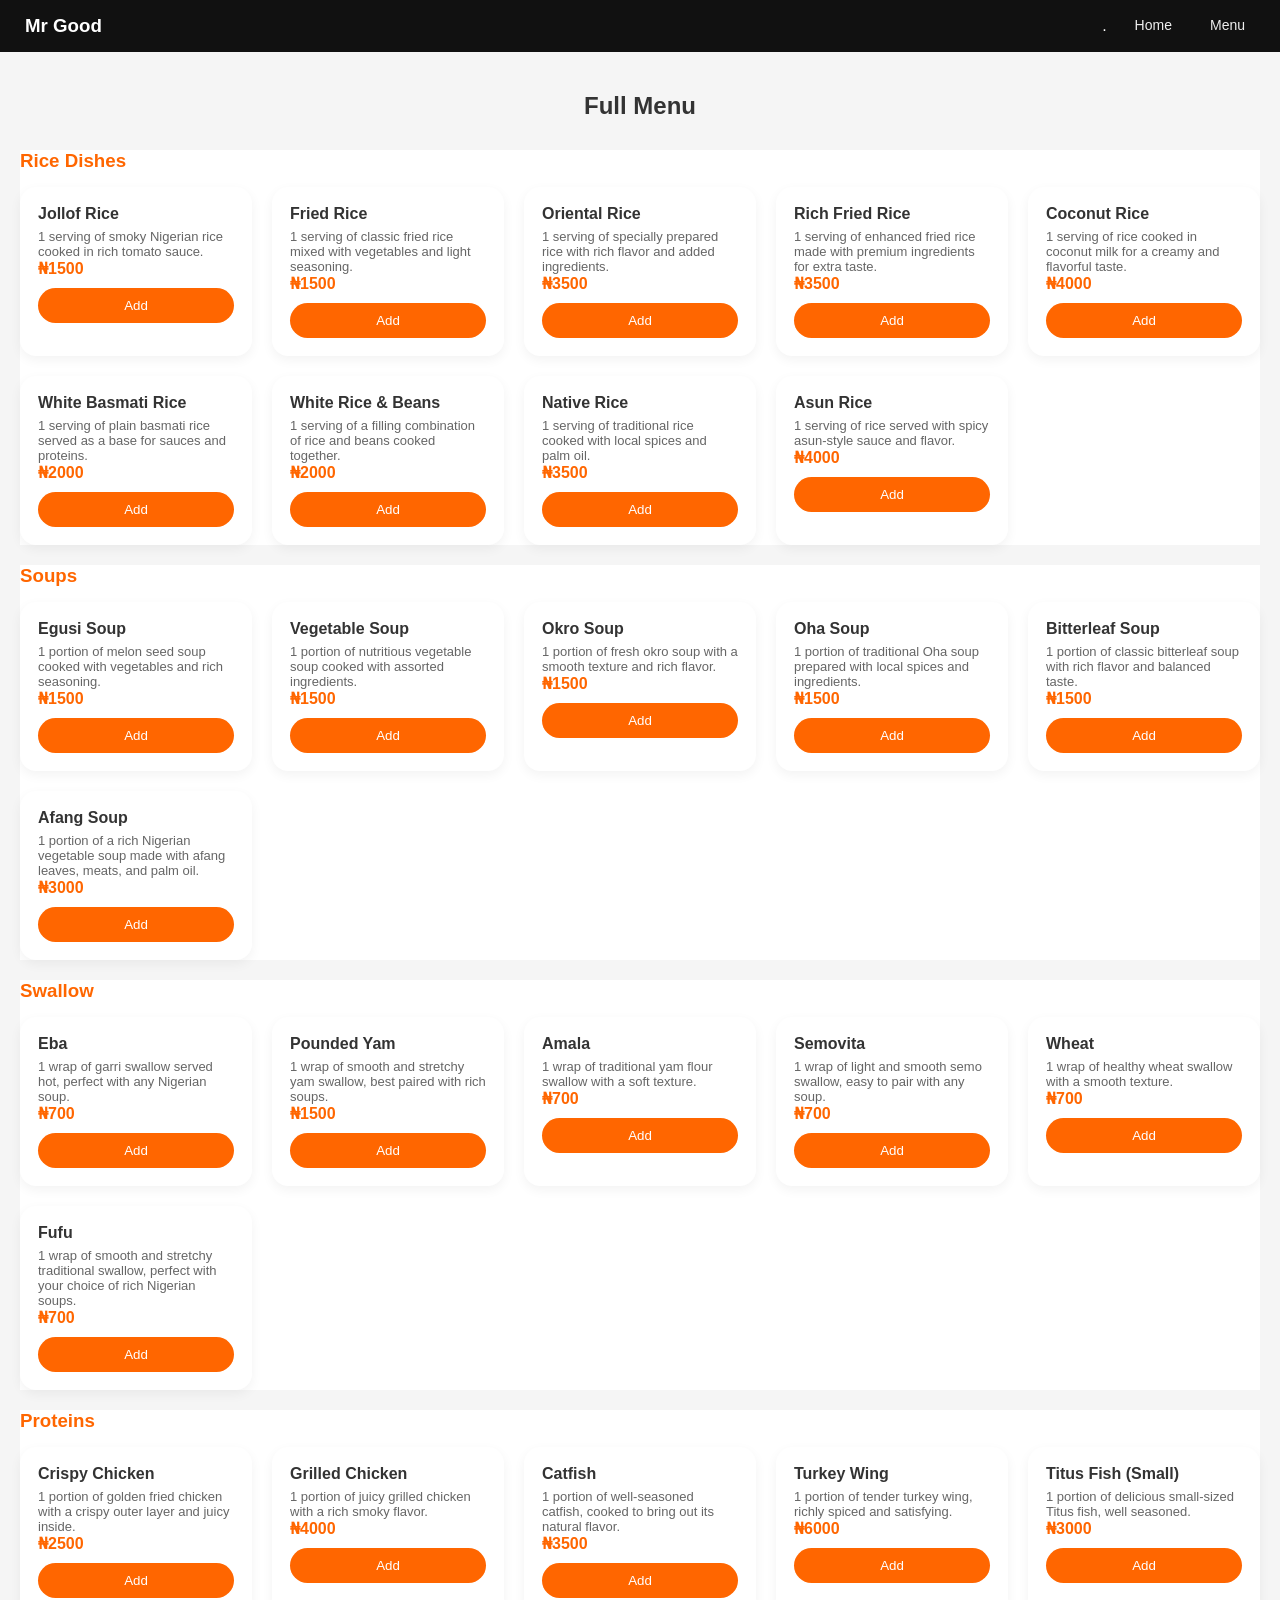
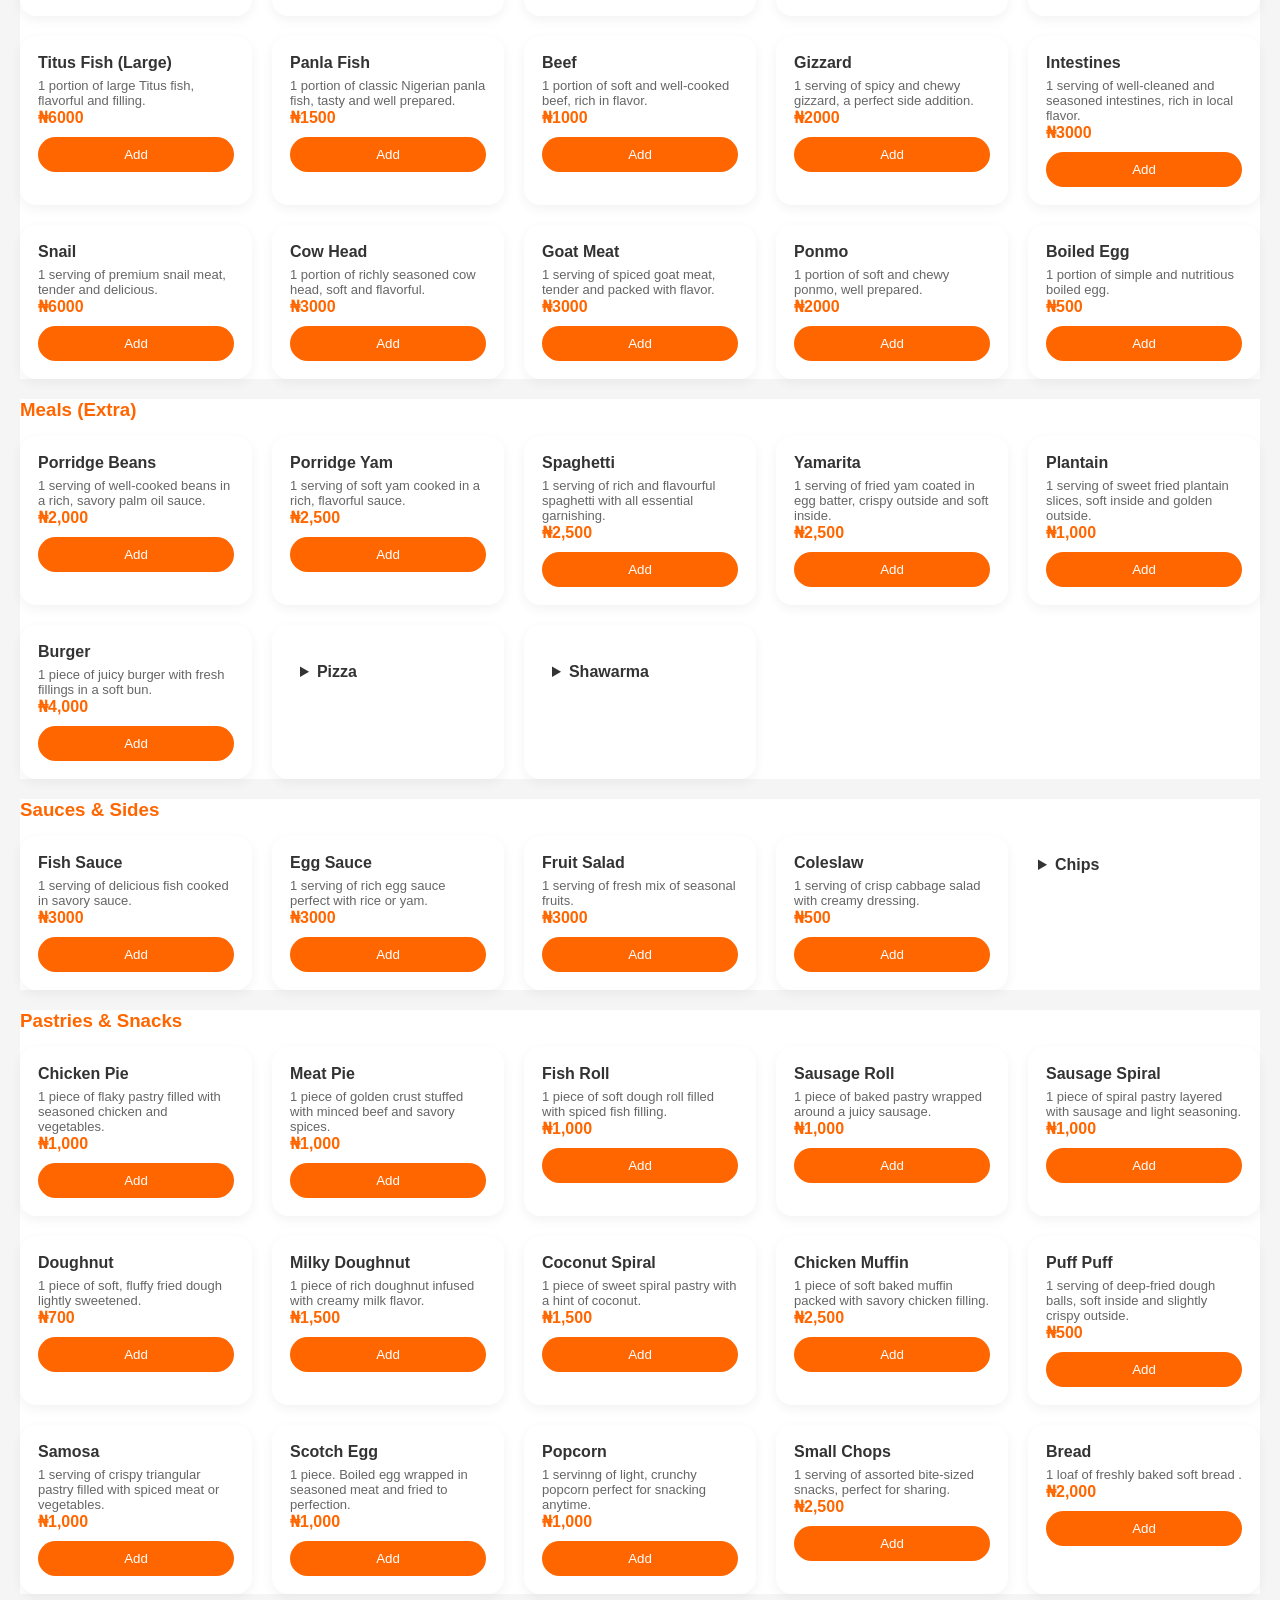
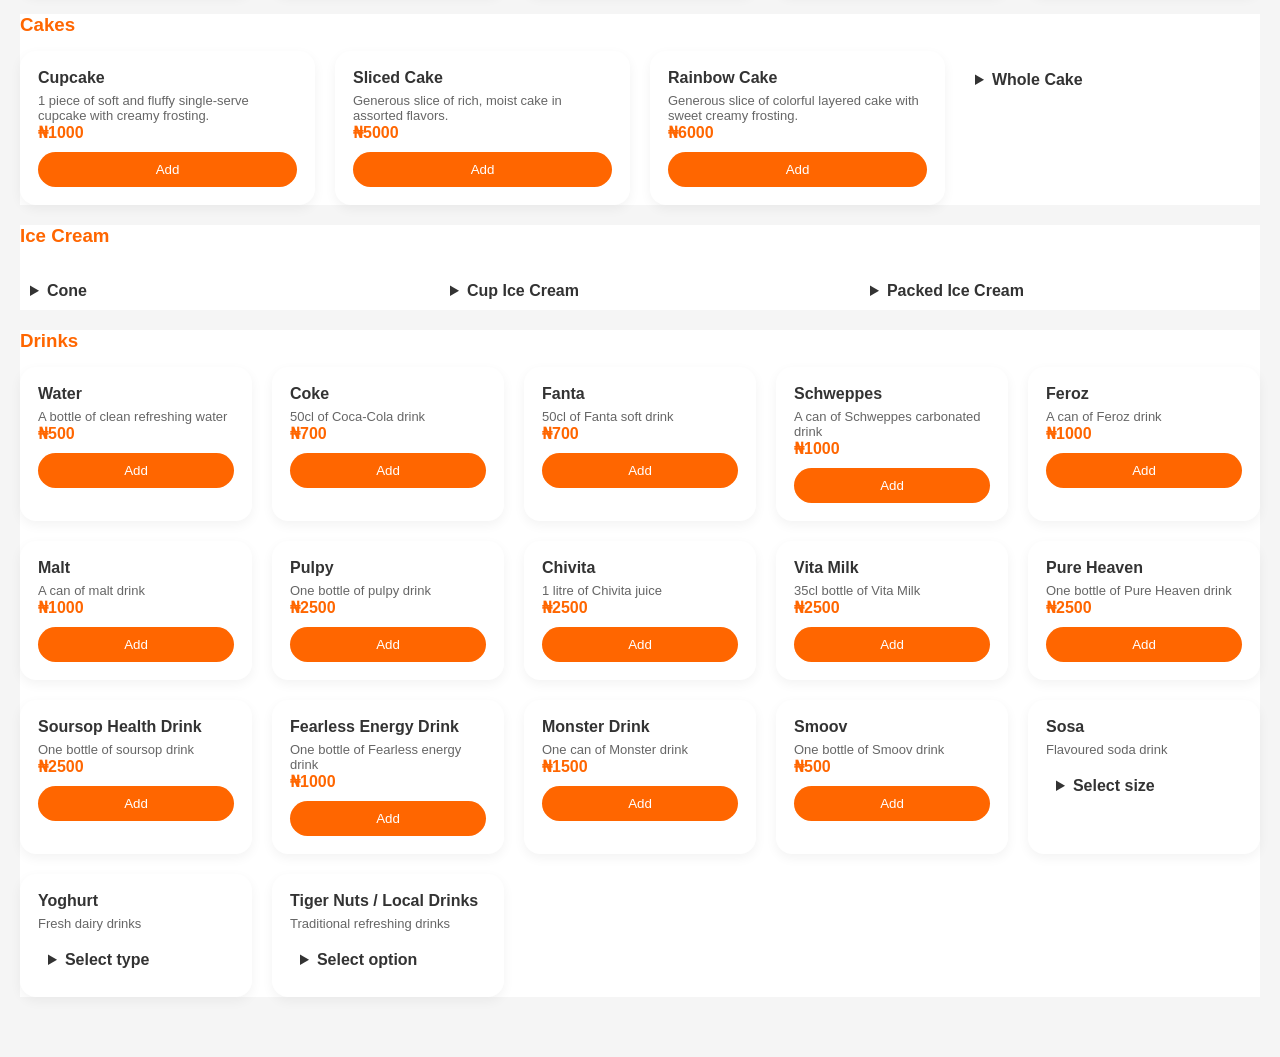
==== menu.html @ 3530a6d2 "Fix food item names and update addToCart calls" ====
<!DOCTYPE html>
<html lang="en">
<head>
  <meta charset="UTF-8">
  <meta name="viewport" content="width=device-width, initial-scale=1.0">
  <title>Menu - Mr Good Restaurant</title>

  <!-- MAIN CSS -->
  <link rel="stylesheet" href="style.css">
</head>

<body>

<!-- NAVIGATION -->
<nav class="nav">
  <h3 class="logo">Mr Good</h3>
  <div class="nav-links">.
    <a href="index.html">Home</a>
    <a href="menu.html">Menu</a>
  </div>
</nav>
<section class="menu">
  <h2>Full Menu</h2>

  <!-- PASTE YOUR FULL MENU HERE -->
  <!-- CATEGORY 1 -->
  <div class="menu-section">
  <h3>Rice Dishes</h3>

  <div class="food-container">

    <div class="food-item">
      <h4>Jollof Rice</h4>
      <p>1 serving of smoky Nigerian rice cooked in rich tomato sauce.</p>
      <span>₦1500</span>
      <button onclick="addToCart('Jollof Rice', 1500)">Add</button>
    </div>

    <div class="food-item">
      <h4>Fried Rice</h4>
      <p>1 serving of classic fried rice mixed with vegetables and light seasoning.</p>
      <span>₦1500</span>
      <button onclick="addToCart('Fried Rice', 1500)">Add</button>
    </div>

    <div class="food-item">
      <h4>Oriental Rice</h4>
      <p>1 serving of specially prepared rice with rich flavor and added ingredients.</p>
      <span>₦3500</span>
      <button onclick="addToCart('Oriental Rice', 3500)">Add</button>
    </div>

    <div class="food-item">
      <h4>Rich Fried Rice</h4>
      <p>1 serving of enhanced fried rice made with premium ingredients for extra taste.</p>
      <span>₦3500</span>
      <button onclick="addToCart('Rich Fried Rice', 3500)">Add</button>
    </div>

    <div class="food-item">
      <h4>Coconut Rice</h4>
      <p>1 serving of rice cooked in coconut milk for a creamy and flavorful taste.</p>
      <span>₦4000</span>
      <button onclick="addToCart('Coconut Rice', 4000)">Add</button>
    </div>

    <div class="food-item">
      <h4>White Basmati Rice</h4>
      <p>1 serving of plain basmati rice served as a base for sauces and proteins.</p>
      <span>₦2000</span>
      <button onclick="addToCart('White Basmati Rice', 2000)">Add</button>
    </div>

    <div class="food-item">
      <h4>White Rice & Beans</h4>
      <p>1 serving of a filling combination of rice and beans cooked together.</p>
      <span>₦2000</span>
      <button onclick="addToCart('Rice & Beans', 2000)">Add</button>
    </div>

    <div class="food-item">
      <h4>Native Rice</h4>
      <p>1 serving of traditional rice cooked with local spices and palm oil.</p>
      <span>₦3500</span>
      <button onclick="addToCart('Native Rice', 3500)">Add</button>
    </div>

    <div class="food-item">
      <h4>Asun Rice</h4>
      <p>1 serving of rice served with spicy asun-style sauce and flavor.</p>
      <span>₦4000</span>
      <button onclick="addToCart('Asun Rice', 4000)">Add</button>
    </div>

  </div>
</div>

  <!-- CATEGORY 2 -->
 <div class="menu-section">
  <h3>Soups</h3>

  <div class="food-container">

    <div class="food-item">
      <h4>Egusi Soup</h4>
      <p>1 portion of melon seed soup cooked with vegetables and rich seasoning.</p>
      <span>₦1500</span>
      <button onclick="addToCart('Egusi Soup', 1500)">Add</button>
    </div>

    <div class="food-item">
      <h4>Vegetable Soup</h4>
      <p>1 portion of nutritious vegetable soup cooked with assorted ingredients.</p>
      <span>₦1500</span>
      <button onclick="addToCart('Vegetable Soup', 1500)">Add</button>
    </div>

    <div class="food-item">
      <h4>Okro Soup</h4>
      <p>1 portion of fresh okro soup with a smooth texture and rich flavor.</p>
      <span>₦1500</span>
      <button onclick="addToCart('Okra Soup', 1500)">Add</button>
    </div>

    <div class="food-item">
      <h4>Oha Soup</h4>
      <p>1 portion of traditional Oha soup prepared with local spices and ingredients.</p>
      <span>₦1500</span>
      <button onclick="addToCart('Oha Soup', 1500)">Add</button>
    </div>

    <div class="food-item">
      <h4>Bitterleaf Soup</h4>
      <p>1 portion of classic bitterleaf soup with rich flavor and balanced taste.</p>
      <span>₦1500</span>
      <button onclick="addToCart('Bitterleaf Soup', 1500)">Add</button>
    </div>

<div class="food-item">
  <h4>Afang Soup</h4>
  <p>1 portion of a rich Nigerian vegetable soup made with afang leaves, meats, and palm oil.</p>
  <span>₦3000</span>
  <button onclick="addToCart('Afang Soup', 3000)">Add</button>
</div>
    
  </div>
</div>
  
  <!-- CATEGORY 3 -->
  <div class="menu-section">
  <h3>Swallow</h3>

  <div class="food-container">

    <div class="food-item">
      <h4>Eba</h4>
      <p>1 wrap of garri swallow served hot, perfect with any Nigerian soup.</p>
      <span>₦700</span>
      <button onclick="addToCart('Eba', 700)">Add</button>
    </div>

    <div class="food-item">
      <h4>Pounded Yam</h4>
      <p>1 wrap of smooth and stretchy yam swallow, best paired with rich soups.</p>
      <span>₦1500</span>
      <button onclick="addToCart('Pounded Yam', 1500)">Add</button>
    </div>

    <div class="food-item">
      <h4>Amala</h4>
      <p>1 wrap of traditional yam flour swallow with a soft texture.</p>
      <span>₦700</span>
      <button onclick="addToCart('Amala', 700)">Add</button>
    </div>

    <div class="food-item">
      <h4>Semovita</h4>
      <p>1 wrap of light and smooth semo swallow, easy to pair with any soup.</p>
      <span>₦700</span>
      <button onclick="addToCart('Semovita', 700)">Add</button>
    </div>

    <div class="food-item">
      <h4>Wheat</h4>
      <p>1 wrap of healthy wheat swallow with a smooth texture.</p>
      <span>₦700</span>
      <button onclick="addToCart('Wheat', 700)">Add</button>
    </div>

    <div class="food-item">
  <h4>Fufu</h4>
  <p>1 wrap of smooth and stretchy traditional swallow, perfect with your choice of rich Nigerian soups.</p>
  <span>₦700</span>
  <button onclick="addToCart('Fufu', 700)">Add</button>
</div>

  </div>
</div>
  
  <!-- CATEGORY 4 -->
  <div class="menu-section">
  <h3>Proteins</h3>

  <div class="food-container">

    <div class="food-item">
      <h4>Crispy Chicken</h4>
      <p>1 portion of golden fried chicken with a crispy outer layer and juicy inside.</p>
      <span>₦2500</span>
      <button onclick="addToCart('Crispy Chicken', 2500)">Add</button>
    </div>

    <div class="food-item">
      <h4>Grilled Chicken</h4>
      <p>1 portion of juicy grilled chicken with a rich smoky flavor.</p>
      <span>₦4000</span>
      <button onclick="addToCart('Grilled Chicken', 4000)">Add</button>
    </div>

    <div class="food-item">
      <h4>Catfish</h4>
      <p>1 portion of well-seasoned catfish, cooked to bring out its natural flavor.</p>
      <span>₦3500</span>
      <button onclick="addToCart('Catfish', 3500)">Add</button>
    </div>

    <div class="food-item">
      <h4>Turkey Wing</h4>
      <p>1 portion of tender turkey wing, richly spiced and satisfying.</p>
      <span>₦6000</span>
      <button onclick="addToCart('Turkey Wing', 6000)">Add</button>
    </div>

    <div class="food-item">
      <h4>Titus Fish (Small)</h4>
      <p>1 portion of delicious small-sized Titus fish, well seasoned.</p>
      <span>₦3000</span>
      <button onclick="addToCart('Titus Fish (Small)', 3000)">Add</button>
    </div>

    <div class="food-item">
      <h4>Titus Fish (Large)</h4>
      <p>1 portion of large Titus fish, flavorful and filling.</p>
      <span>₦6000</span>
      <button onclick="addToCart('Titus Fish (Large)', 6000)">Add</button>
    </div>

    <div class="food-item">
      <h4>Panla Fish</h4>
      <p>1 portion of classic Nigerian panla fish, tasty and well prepared.</p>
      <span>₦1500</span>
      <button onclick="addToCart('Panla Fish', 1500)">Add</button>
    </div>

    <div class="food-item">
      <h4>Beef</h4>
      <p>1 portion of soft and well-cooked beef, rich in flavor.</p>
      <span>₦1000</span>
      <button onclick="addToCart('Beef', 1000)">Add</button>
    </div>

    <div class="food-item">
      <h4>Gizzard</h4>
      <p>1 serving of spicy and chewy gizzard, a perfect side addition.</p>
      <span>₦2000</span>
      <button onclick="addToCart('Gizzard', 2000)">Add</button>
    </div>

    <div class="food-item">
      <h4>Intestines</h4>
      <p>1 serving of well-cleaned and seasoned intestines, rich in local flavor.</p>
      <span>₦3000</span>
      <button onclick="addToCart('Intestines', 3000)">Add</button>
    </div>

    <div class="food-item">
      <h4>Snail</h4>
      <p>1 serving of premium snail meat, tender and delicious.</p>
      <span>₦6000</span>
      <button onclick="addToCart('Snail', 6000)">Add</button>
    </div>

    <div class="food-item">
      <h4>Cow Head</h4>
      <p>1 portion of richly seasoned cow head, soft and flavorful.</p>
      <span>₦3000</span>
      <button onclick="addToCart('Cow Head', 3000)">Add</button>
    </div>

    <div class="food-item">
      <h4>Goat Meat</h4>
      <p>1 serving of spiced goat meat, tender and packed with flavor.</p>
      <span>₦3000</span>
      <button onclick="addToCart('Goat Meat', 3000)">Add</button>
    </div>

    <div class="food-item">
      <h4>Ponmo</h4>
      <p>1 portion of soft and chewy ponmo, well prepared.</p>
      <span>₦2000</span>
      <button onclick="addToCart('Ponmo', 2000)">Add</button>
    </div>

    <div class="food-item">
      <h4>Boiled Egg</h4>
      <p>1 portion of simple and nutritious boiled egg.</p>
      <span>₦500</span>
      <button onclick="addToCart('Boiled Egg', 500)">Add</button>
    </div>

  </div>
</div>
  

  <!-- CATEGORY 6 -->
  <div class="menu-section">
  <h3>Meals (Extra)</h3>

  <div class="food-container">

    <div class="food-item">
      <h4>Porridge Beans</h4>
      <p>1 serving of well-cooked beans in a rich, savory palm oil sauce.</p>
      <span>₦2,000</span>
      <button onclick="addToCart('Porridge Beans', 2000)">Add</button>
    </div>

    <div class="food-item">
      <h4>Porridge Yam</h4>
      <p>1 serving of soft yam cooked in a rich, flavorful sauce.</p>
      <span>₦2,500</span>
      <button onclick="addToCart('Porridge Yam', 2500)">Add</button>
    </div>
    
    <div class="food-item">
      <h4>Spaghetti</h4>
      <p>1 serving of rich and flavourful spaghetti with all essential garnishing.</p>
      <span>₦2,500</span>
      <button onclick="addToCart('Porridge Yam', 2500)">Add</button>
    </div>


    <div class="food-item">
      <h4>Yamarita</h4>
      <p>1 serving of fried yam coated in egg batter, crispy outside and soft inside.</p>
      <span>₦2,500</span>
      <button onclick="addToCart('Yamarita', 2500)">Add</button>
    </div>

    <div class="food-item">
      <h4>Plantain</h4>
      <p>1 serving of sweet fried plantain slices, soft inside and golden outside.</p>
      <span>₦1,000</span>
      <button onclick="addToCart('Plantain', 1000)">Add</button>
    </div>

    <div class="food-item">
      <h4>Burger</h4>
      <p>1 piece of juicy burger with fresh fillings in a soft bun.</p>
      <span>₦4,000</span>
      <button onclick="addToCart('Burger', 4000)">Add</button>
    </div>

    <!-- Pizza Group -->
    <div class="food-item">
      <details>
        <summary><strong>Pizza</strong></summary>

        <div class="food-item">
          <h4>Small Pizza</h4>
          <p>Personal-sized pizza with a light crust and simple toppings.</p>
          <span>₦10,000</span>
          <button onclick="addToCart('Small Pizza', 10000)">Add</button>
        </div>

        <div class="food-item">
          <h4>Medium Pizza</h4>
          <p>Balanced size pizza with more toppings, perfect for sharing.</p>
          <span>₦12,000</span>
          <button onclick="addToCart('Medium Pizza', 12000)">Add</button>
        </div>

        <div class="food-item">
          <h4>Large Pizza</h4>
          <p>Full-sized pizza loaded with toppings, ideal for groups.</p>
          <span>₦15,000</span>
          <button onclick="addToCart('Large Pizza', 15000)">Add</button>
        </div>

      </details>
    </div>

    <!-- Shawarma Group -->
    <div class="food-item">
      <details>
        <summary><strong>Shawarma</strong></summary>

        <div class="food-item">
          <h4>Hot Dog Shawarma</h4>
          <p>Shawarma wrap with sausage filling and creamy sauce.</p>
          <span>₦4,000</span>
          <button onclick="addToCart('Hot Dog Shawarma', 4000)">Add</button>
        </div>

        <div class="food-item">
          <h4>Chicken or Beef Shawarma (1 Sausage)</h4>
          <p>Choice of chicken or beef with sausage and rich dressing.</p>
          <span>₦4,500</span>
          <button onclick="addToCart('Chicken or Beef Shawarma (1 Sausage)', 4500)">Add</button>
        </div>

        <div class="food-item">
          <h4>Chicken + Beef Shawarma (1 Sausage)</h4>
          <p>Mixed chicken and beef filling with one sausage.</p>
          <span>₦5,000</span>
          <button onclick="addToCart('Chicken + Beef Shawarma (1 Sausage)', 5000)">Add</button>
        </div>

        <div class="food-item">
          <h4>Chicken + Beef Shawarma (2 Sausages)</h4>
          <p>Loaded shawarma with chicken, beef, and double sausage.</p>
          <span>₦5,500</span>
          <button onclick="addToCart('Chicken + Beef Shawarma (2 Sausages)', 5500)">Add</button>
        </div>

      </details>
    </div>

  </div>
</div>
  
  <!-- CATEGORY 7 -->
  <div class="menu-section">
  <h3>Sauces & Sides</h3>

  <div class="food-container">

    <div class="food-item">
      <h4>Fish Sauce</h4>
      <p>1 serving of delicious fish cooked in savory sauce.</p>
      <span>₦3000</span>
      <button onclick="addToCart('Fish Sauce', 3000)">Add</button>
    </div>

    <div class="food-item">
      <h4>Egg Sauce</h4>
      <p>1 serving of rich egg sauce perfect with rice or yam.</p>
      <span>₦3000</span>
      <button onclick="addToCart('Egg Sauce', 3000)">Add</button>
    </div>

    <div class="food-item">
      <h4>Fruit Salad</h4>
      <p>1 serving of fresh mix of seasonal fruits.</p>
      <span>₦3000</span>
      <button onclick="addToCart('Fruit Salad', 3000)">Add</button>
    </div>

    <div class="food-item">
      <h4>Coleslaw</h4>
      <p>1 serving of crisp cabbage salad with creamy dressing.</p>
      <span>₦500</span>
      <button onclick="addToCart('Coleslaw', 500)">Add</button>
    </div>

    <details>
      <summary><strong>Chips</strong></summary>

      <div class="food-item">
        <h4>Chips</h4>
        <p>Crispy fried potato chips.</p>
        <span>₦3000</span>
        <button onclick="addToCart('Chips', 3000)">Add</button>
      </div>

      <div class="food-item">
        <h4>Chips & Chicken</h4>
        <p>Chips served with one portion of chicken.</p>
        <span>₦6000</span>
        <button onclick="addToCart('Chips & Chicken', 6000)">Add</button>
      </div>

      <div class="food-item">
        <h4>Chips & 2 Chicken</h4>
        <p>Chips served with two portions of chicken.</p>
        <span>₦9000</span>
        <button onclick="addToCart('Chips & 2 Chicken', 9000)">Add</button>
      </div>

    </details>

  </div>
</div>
    <!-- CATEGORY 5 -->
<div class="menu-section">
  <h3>Pastries & Snacks</h3>

  <div class="food-container">

    <div class="food-item">
      <h4>Chicken Pie</h4>
      <p>1 piece of flaky pastry filled with seasoned chicken and vegetables.</p>
      <span>₦1,000</span>
      <button onclick="addToCart('Chicken Pie', 1000)">Add</button>
    </div>

    <div class="food-item">
      <h4>Meat Pie</h4>
      <p>1 piece of golden crust stuffed with minced beef and savory spices.</p>
      <span>₦1,000</span>
      <button onclick="addToCart('Meat Pie', 1000)">Add</button>
    </div>

    <div class="food-item">
      <h4>Fish Roll</h4>
      <p>1 piece of soft dough roll filled with spiced fish filling.</p>
      <span>₦1,000</span>
      <button onclick="addToCart('Fish Roll', 1000)">Add</button>
    </div>

    <div class="food-item">
      <h4>Sausage Roll</h4>
      <p>1 piece of baked pastry wrapped around a juicy sausage.</p>
      <span>₦1,000</span>
      <button onclick="addToCart('Sausage Roll', 1000)">Add</button>
    </div>

    <div class="food-item">
      <h4>Sausage Spiral</h4>
      <p>1 piece of spiral pastry layered with sausage and light seasoning.</p>
      <span>₦1,000</span>
      <button onclick="addToCart('Sausage Spiral', 1000)">Add</button>
    </div>

    <div class="food-item">
      <h4>Doughnut</h4>
      <p>1 piece of soft, fluffy fried dough lightly sweetened.</p>
      <span>₦700</span>
      <button onclick="addToCart('Doughnut', 700)">Add</button>
    </div>

    <div class="food-item">
      <h4>Milky Doughnut</h4>
      <p>1 piece of rich doughnut infused with creamy milk flavor.</p>
      <span>₦1,500</span>
      <button onclick="addToCart('Milky Doughnut', 1500)">Add</button>
    </div>

    <div class="food-item">
      <h4>Coconut Spiral</h4>
      <p>1 piece of sweet spiral pastry with a hint of coconut.</p>
      <span>₦1,500</span>
      <button onclick="addToCart('Coconut Spiral', 1500)">Add</button>
    </div>

    <div class="food-item">
      <h4>Chicken Muffin</h4>
      <p>1 piece of soft baked muffin packed with savory chicken filling.</p>
      <span>₦2,500</span>
      <button onclick="addToCart('Chicken Muffin', 2500)">Add</button>
    </div>

    <div class="food-item">
      <h4>Puff Puff</h4>
      <p>1 serving of deep-fried dough balls, soft inside and slightly crispy outside.</p>
      <span>₦500</span>
      <button onclick="addToCart('Puff Puff', 500)">Add</button>
    </div>

    <div class="food-item">
      <h4>Samosa</h4>
      <p>1 serving of crispy triangular pastry filled with spiced meat or vegetables.</p>
      <span>₦1,000</span>
      <button onclick="addToCart('Samosa', 1000)">Add</button>
    </div>

    <div class="food-item">
      <h4>Scotch Egg</h4>
      <p>1 piece. Boiled egg wrapped in seasoned meat and fried to perfection.</p>
      <span>₦1,000</span>
      <button onclick="addToCart('Scotch Egg', 1000)">Add</button>
    </div>

    <div class="food-item">
      <h4>Popcorn</h4>
      <p>1 servinng of light, crunchy popcorn perfect for snacking anytime.</p>
      <span>₦1,000</span>
      <button onclick="addToCart('Popcorn', 1000)">Add</button>
    </div>

    <div class="food-item">
      <h4>Small Chops</h4>
      <p>1 serving of assorted bite-sized snacks, perfect for sharing.</p>
      <span>₦2,500</span>
      <button onclick="addToCart('Small Chops', 2500)">Add</button>
    </div>

    <div class="food-item">
      <h4>Bread</h4>
      <p>1 loaf of freshly baked soft bread .</p>
      <span>₦2,000</span>
      <button onclick="addToCart('Bread', 2000)">Add</button>
    </div>

  </div>
</div>
  
  
  <!-- CATEGORY 8 -->
<div class="menu-section">
  <h3>Cakes</h3>

  <div class="food-container">

    <div class="food-item">
      <h4>Cupcake</h4>
      <p>1 piece of soft and fluffy single-serve cupcake with creamy frosting.</p>
      <span>₦1000</span>
      <button onclick="addToCart('Cupcake', 1000)">Add</button>
    </div>

    <div class="food-item">
      <h4>Sliced Cake</h4>
      <p>Generous slice of rich, moist cake in assorted flavors.</p>
      <span>₦5000</span>
      <button onclick="addToCart('Sliced Cake', 5000)">Add</button>
    </div>

    <div class="food-item">
      <h4>Rainbow Cake</h4>
      <p>Generous slice of colorful layered cake with sweet creamy frosting.</p>
      <span>₦6000</span>
      <button onclick="addToCart('Rainbow Cake', 6000)">Add</button>
    </div>

    <details>
      <summary><strong>Whole Cake</strong></summary>

      <div class="food-item">
        <h4>Small Whole Cake</h4>
        <p>Compact whole cake perfect for intimate celebrations.</p>
        <span>₦15000</span>
        <button onclick="addToCart('Small Whole Cake', 15000)">Add</button>
      </div>

      <div class="food-item">
        <h4>Medium Whole Cake</h4>
        <p>Ideal cake size for small group gatherings.</p>
        <span>₦20000</span>
        <button onclick="addToCart('Medium Whole Cake', 20000)">Add</button>
      </div>

      <div class="food-item">
        <h4>Regular Whole Cake</h4>
        <p>Balanced size cake suitable for family occasions.</p>
        <span>₦25000</span>
        <button onclick="addToCart('Regular Whole Cake', 25000)">Add</button>
      </div>

      <div class="food-item">
        <h4>Big Whole Cake</h4>
        <p>A generously sized cake perfect for birthdays and small gatherings.</p>
        <span>₦30000</span>
        <button onclick="addToCart('Big Whole Cake', 30000)">Add</button>
      </div>
     <div class="food-item">
        <h4>Large Whole Cake</h4>
       <p>Ideal cake size for larg events or gatherings.</p>
        <span>₦35000</span>
        <button onclick="addToCart('Large Whole Cake', 35000)">Add</button>
      </div>      
    </details>
    
  </div>
</div>
        

          <!-- ICE CREAM SECTION -->
<section class="menu-section">
  <h3>Ice Cream</h3>

  <div class="food-container">

    <!-- Cone -->
    <details>
      <summary>Cone</summary>

      <div class="food-item">
        <h4>Cone Only</h4>
        <p>Crunchy empty cone for a light snack.</p>
        <span>₦500</span>
        <button onclick="addToCart('Cone Only', 500)">Add</button>
      </div>

      <div class="food-item">
        <h4>Cone Ice Cream</h4>
        <p>Crispy cone filled with creamy ice cream.</p>
        <span>₦2000</span>
        <button onclick="addToCart('Cone Ice Cream', 2000)">Add</button>
      </div>

    </details>

    <!-- Cup Ice Cream -->
    <details>
      <summary>Cup Ice Cream</summary>

      <div class="food-item">
        <h4>Small Cup</h4>
        <p>Small serving of smooth, creamy ice cream.</p>
        <span>₦4000</span>
        <button onclick="addToCart('Small Cup Ice Cream', 4000)">Add</button>
      </div>

      <div class="food-item">
        <h4>Medium Cup</h4>
        <p>Medium serving for a more satisfying treat.</p>
        <span>₦6000</span>
        <button onclick="addToCart('Medium Cup Ice Cream', 6000)">Add</button>
      </div>

      <div class="food-item">
        <h4>Large Cup</h4>
        <p>Large portion of rich and creamy ice cream.</p>
        <span>₦8000</span>
        <button onclick="addToCart('Large Cup Ice Cream', 8000)">Add</button>
      </div>

    </details>

    <!-- Packed Ice Cream -->
    <details>
      <summary>Packed Ice Cream</summary>

      <div class="food-item">
        <h4>120ml</h4>
        <p>Small takeaway pack of ice cream.</p>
        <span>₦1000</span>
        <button onclick="addToCart('120ml Ice Cream', 1000)">Add</button>
      </div>

      <div class="food-item">
        <h4>200ml</h4>
        <p>Moderate pack for quick enjoyment.</p>
        <span>₦1500</span>
        <button onclick="addToCart('200ml Ice Cream', 1500)">Add</button>
      </div>

      <div class="food-item">
        <h4>500ml</h4>
        <p>Family-size pack for sharing.</p>
        <span>₦3500</span>
        <button onclick="addToCart('500ml Ice Cream', 3500)">Add</button>
      </div>

      <div class="food-item">
        <h4>900ml</h4>
        <p>Large pack perfect for gatherings.</p>
        <span>₦6500</span>
        <button onclick="addToCart('900ml Ice Cream', 6500)">Add</button>
      </div>

    </details>

  </div>
</section>
<!-- DRINKS SECTION -->
<div class="menu-section">
  <h3>Drinks</h3>

  <div class="food-container">

    <div class="food-item">
      <h4>Water</h4>
      <p>A bottle of clean refreshing water</p>
      <span>₦500</span>
      <button onclick="addToCart('Water', 500)">Add</button>
    </div>

    <div class="food-item">
      <h4>Coke</h4>
      <p>50cl of Coca-Cola drink</p>
      <span>₦700</span>
      <button onclick="addToCart('Coke', 700)">Add</button>
    </div>

    <div class="food-item">
      <h4>Fanta</h4>
      <p>50cl of Fanta soft drink</p>
      <span>₦700</span>
      <button onclick="addToCart('Fanta', 700)">Add</button>
    </div>

    <div class="food-item">
      <h4>Schweppes</h4>
      <p>A can of Schweppes carbonated drink</p>
      <span>₦1000</span>
      <button onclick="addToCart('Schweppes', 1000)">Add</button>
    </div>

    <div class="food-item">
      <h4>Feroz</h4>
      <p>A can of Feroz drink</p>
      <span>₦1000</span>
      <button onclick="addToCart('Feroz', 1000)">Add</button>
    </div>

    <div class="food-item">
      <h4>Malt</h4>
      <p>A can of malt drink</p>
      <span>₦1000</span>
      <button onclick="addToCart('Malt', 1000)">Add</button>
    </div>

    <div class="food-item">
      <h4>Pulpy</h4>
      <p>One bottle of pulpy drink</p>
      <span>₦2500</span>
      <button onclick="addToCart('Pulpy', 2500)">Add</button>
    </div>

    <div class="food-item">
      <h4>Chivita</h4>
      <p>1 litre of Chivita juice</p>
      <span>₦2500</span>
      <button onclick="addToCart('Chivita', 2500)">Add</button>
    </div>

    <div class="food-item">
      <h4>Vita Milk</h4>
      <p>35cl bottle of Vita Milk</p>
      <span>₦2500</span>
      <button onclick="addToCart('Vita Milk', 2500)">Add</button>
    </div>

    <div class="food-item">
      <h4>Pure Heaven</h4>
      <p>One bottle of Pure Heaven drink</p>
      <span>₦2500</span>
      <button onclick="addToCart('Pure Heaven', 2500)">Add</button>
    </div>

    <div class="food-item">
      <h4>Soursop Health Drink</h4>
      <p>One bottle of soursop drink</p>
      <span>₦2500</span>
      <button onclick="addToCart('Soursop Health Drink', 2500)">Add</button>
    </div>

    <div class="food-item">
      <h4>Fearless Energy Drink</h4>
      <p>One bottle of Fearless energy drink</p>
      <span>₦1000</span>
      <button onclick="addToCart('Fearless Energy Drink', 1000)">Add</button>
    </div>

    <div class="food-item">
      <h4>Monster Drink</h4>
      <p>One can of Monster drink</p>
      <span>₦1500</span>
      <button onclick="addToCart('Monster Drink', 1500)">Add</button>
    </div>

    <div class="food-item">
      <h4>Smoov</h4>
      <p>One bottle of Smoov drink</p>
      <span>₦500</span>
      <button onclick="addToCart('Smoov', 500)">Add</button>
    </div>

    <div class="food-item">
      <h4>Sosa</h4>
      <p>Flavoured soda drink</p>
      <details>
        <summary>Select size</summary>
        <p>Small - ₦1500</p>
        <button onclick="addToCart('Sosa Small', 1500)">Add</button>

        <p>Large - ₦2500</p>
        <button onclick="addToCart('Sosa Large', 2500)">Add</button>
      </details>
    </div>

    <div class="food-item">
      <h4>Yoghurt</h4>
      <p>Fresh dairy drinks</p>
      <details>
        <summary>Select type</summary>
        <p>Fura Yoghurt - ₦2500</p>
        <button onclick="addToCart('Fura Yoghurt', 2500)">Add</button>

        <p>Farm Feast Yoghurt - ₦5500</p>
        <button onclick="addToCart('Farm Feast Yoghurt', 5500)">Add</button>
      </details>
    </div>

    <div class="food-item">
      <h4>Tiger Nuts / Local Drinks</h4>
      <p>Traditional refreshing drinks</p>
      <details>
        <summary>Select option</summary>
        <p>Kunu Drink - ₦3000</p>
        <button onclick="addToCart('Kunu Drink', 3000)">Add</button>

        <p>Zobo - ₦2000</p>
        <button onlick="addToCart('Zobo', 2000)">Add</button>

        <p>Parfait - ₦4000</p>
        <button onclick="addToCart('Parfait', 4000)">Add</button>
      </details>
    </div>

  </div>
</div>
      </section>
<script src="script.js"></script>
      </body>
</html>
---- style.css ----
/* RESET */
* {
  margin: 0;
  padding: 0;
  box-sizing: border-box;
  font-family: 'Poppins', sans-serif;
}

/* BODY */
body {
background: #f5f5f5;
  color: #333;
}

/* NAV */
.nav {
  display: flex;
  justify-content: space-between;
  align-items: center;
  padding: 15px 25px;
  background: #111;
  position: sticky;
  top: 0;
  color: white;
  z-index: 100;
}

.nav h2 {
  color: #ff6600;
}

.nav-links {
  display: flex;
  gap: 18px;
}

.nav a {
  text-decoration: none;
  margin: 0 10px;
  color: #eee;
  font-size: 14px;
}

.nav a:hover {
  color: #ff6600;
}

/* HERO */
.hero {
  height: 70vh;
  background: linear-gradient(rgba(0,0,0,0.6), rgba(0,0,0,0.6)),
    url('dr-muhammad-amer-77ItGP98s6g-unsplash.jpg') center/cover no-repeat;
  display: flex;
  flex-direction: column;
  justify-content: center;
  align-items: center;
  color: white;
  text-align: center;
  padding: 20px;
}

.hero h1 {
  font-size: 36px;
}

.hero p {
  margin: 10px 0 20px;
}

.hero-buttons a {
  padding: 12px 24px;
  background: #ff6600;
  color: #fff;
  border-radius: 999px;
  margin: 5px;
  text-decoration: none;
}

/* MENU */
.menu {
  padding: 40px 20px;
}

.menu h2 {
  text-align: center;
  margin-bottom: 30px;
}

/* SECTIONS */
.menu-section {
  background: #ffffff;
  margin-bottom: 20px;
}

.menu-section h3 {
  color: #ff6600;
  margin-bottom: 15px;
}

/* GRID */
.food-container {
  display: grid;
  grid-template-columns: repeat(auto-fit, minmax(230px, 1fr));
  gap: 20px;
}

/* CARD */
.food-item {
  background: #fff;
  padding: 18px;
  border-radius: 16px;
  box-shadow: 0 4px 12px rgba(0,0,0,0.05);
}

.food-item h4 {
  margin-bottom: 6px;
}

.food-item p {
  font-size: 13px;
  color: #666;
}

.food-item span {
  color: #ff6600;
  font-weight: 600;
}

/* BUTTON */
.food-item button {
  width: 100%;
  margin-top: 10px;
  padding: 10px;
  border: none;
  background: #ff6600;
  color: #fff;
  border-radius: 999px;
}

/* COLLAPSIBLE */
details {
  margin-top: 10px;
  padding: 10px;
}

summary {
  cursor: pointer;
  font-weight: 600;
}

/* CART */
.cart {
  background: #fff;
  margin: 30px 20px;
  padding: 20px;
  border-radius: 16px;
}

.cart button {
  width: 100%;
  padding: 12px;
  background: #25D366;
  color: #fff;
  border: none;
  border-radius: 999px;
}

/* CONTACT */
.contact-buttons {
  display: flex;
  flex-direction: column;
  align-items: center;
  gap: 20px;
  padding: 30px 20px;
}

.contact-top {
  width: 100%;
  display: flex;
  justify-content: center;
}

.contact-bottom {
  display: flex;
  gap: 15px;
  flex-wrap: wrap;
  justify-content: center;
}

.contact-btn {
  padding: 12px;
  border-radius: 50%;
  color: #fff;
}

.contact-btn.call { background: #ff6600; }
.contact-btn.instagram { background: #e1306c; }
.contact-btn.facebook { background: #1877f2; }
.contact-btn.email { background: #555; }
.contact-btn.map {
  border-radius: 999px;
  padding: 12px 20px;
  background: #333;
}

/* FOOTER */
footer {
  text-align: center;
  padding: 20px;
  color: #777;
}

/* SMOOTH SCROLL */
html {
  scroll-behavior: smooth;
}

/* RESPONSIVE */
@media (max-width: 768px) {
  .nav {
    flex-direction: column;
    gap: 10px;
  }

  .hero h1 {
    font-size: 24px;
  }
}
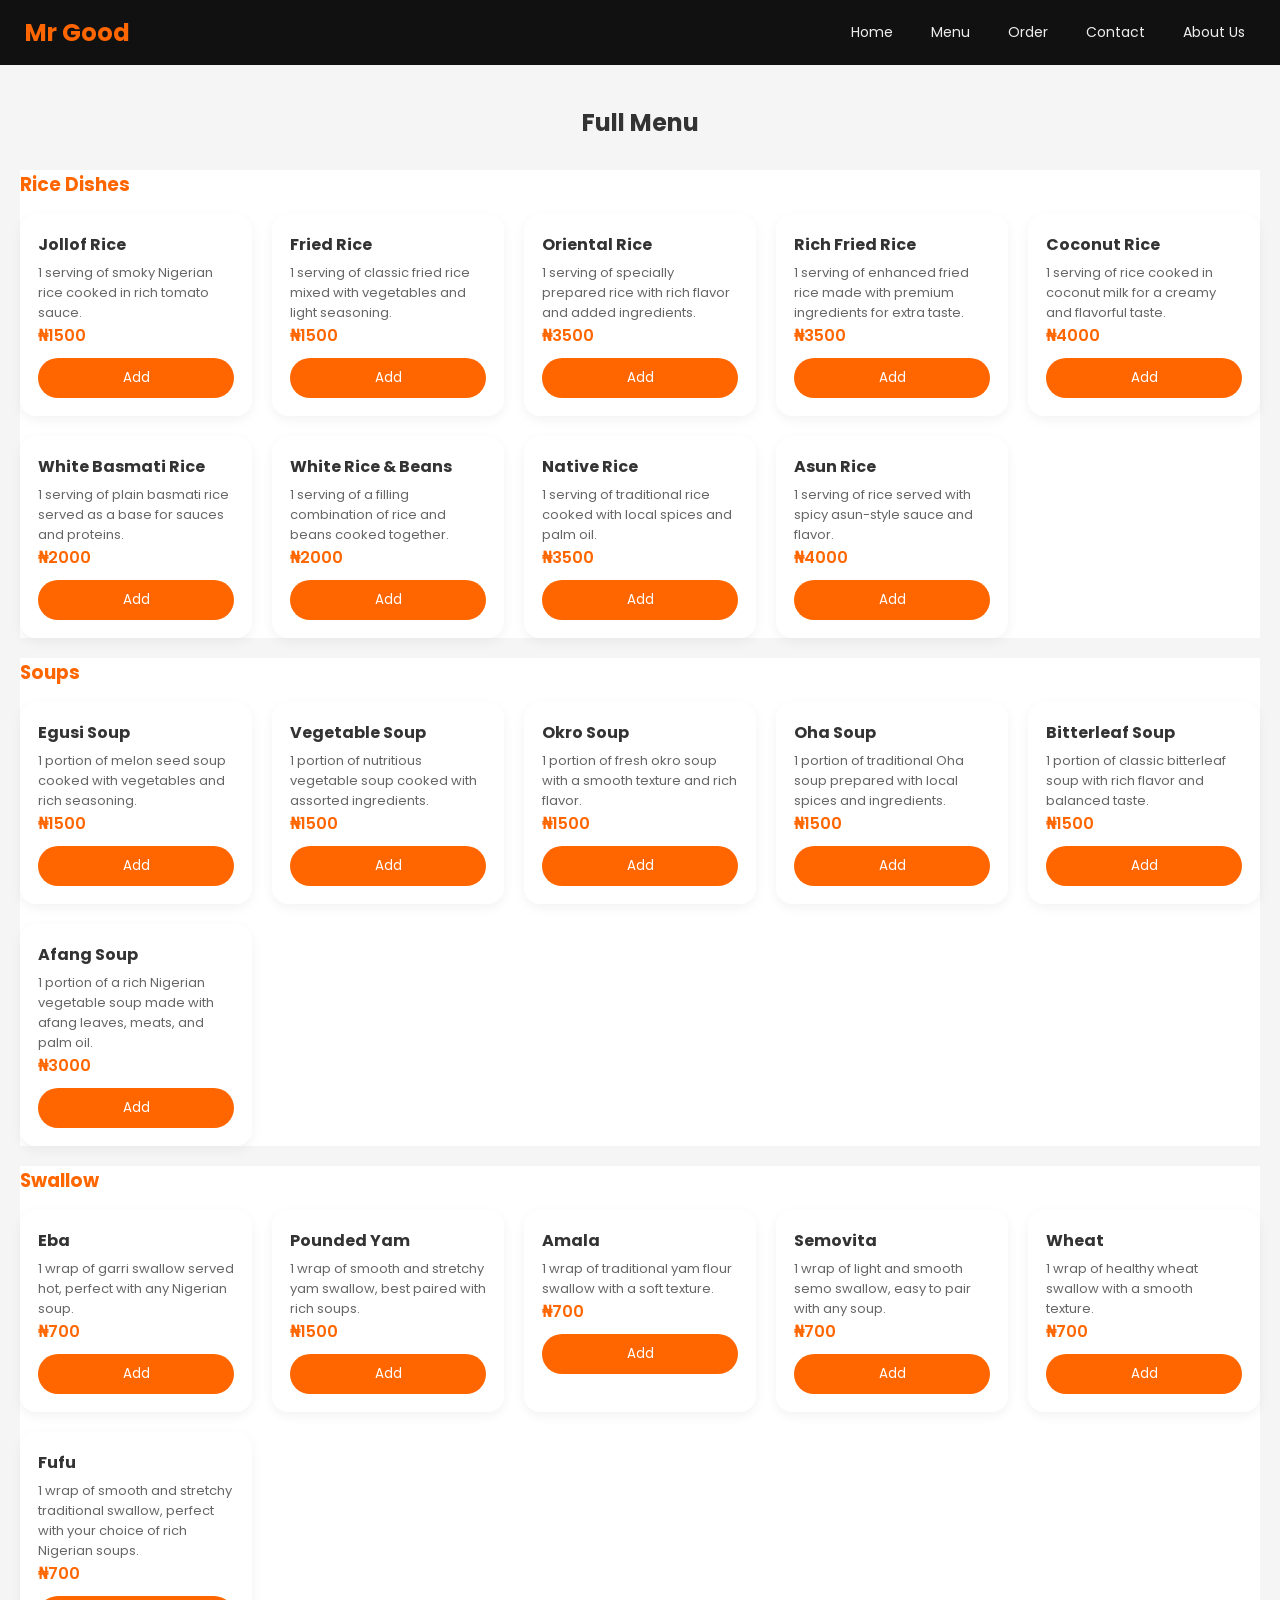
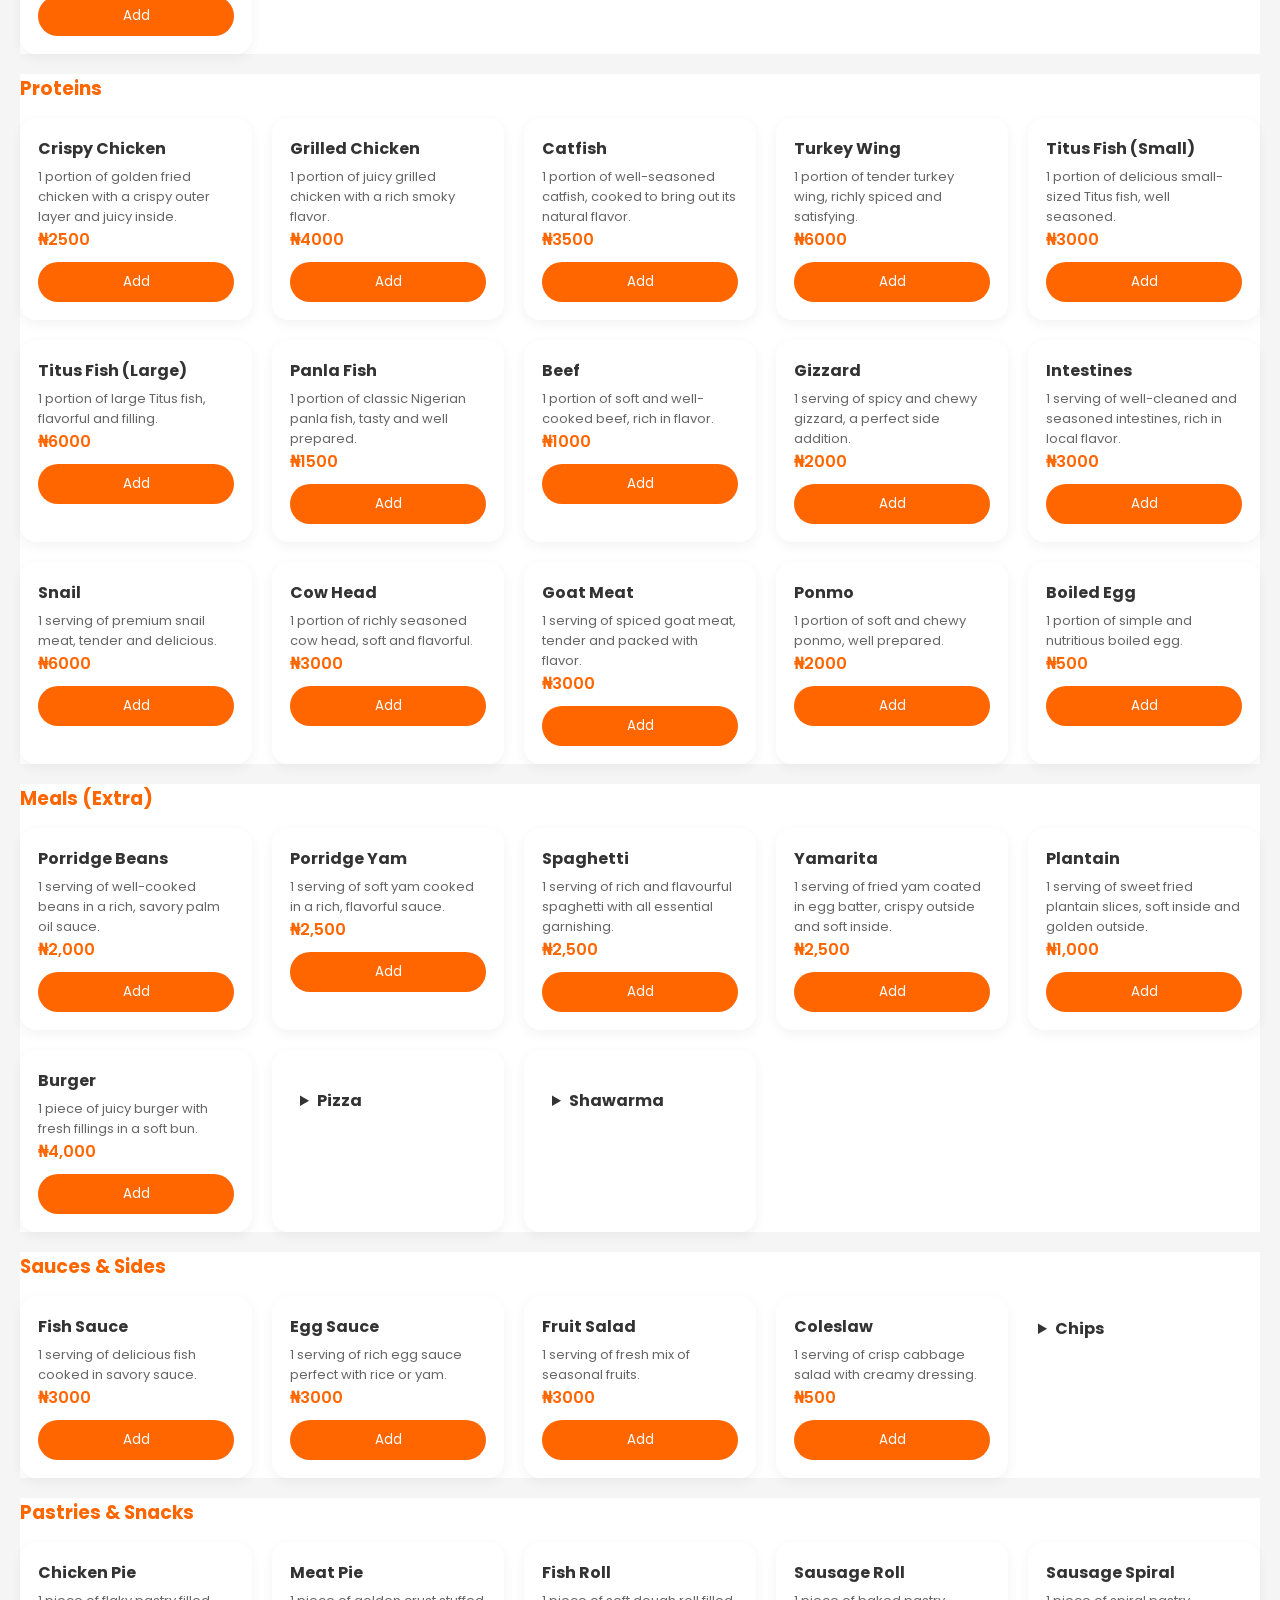
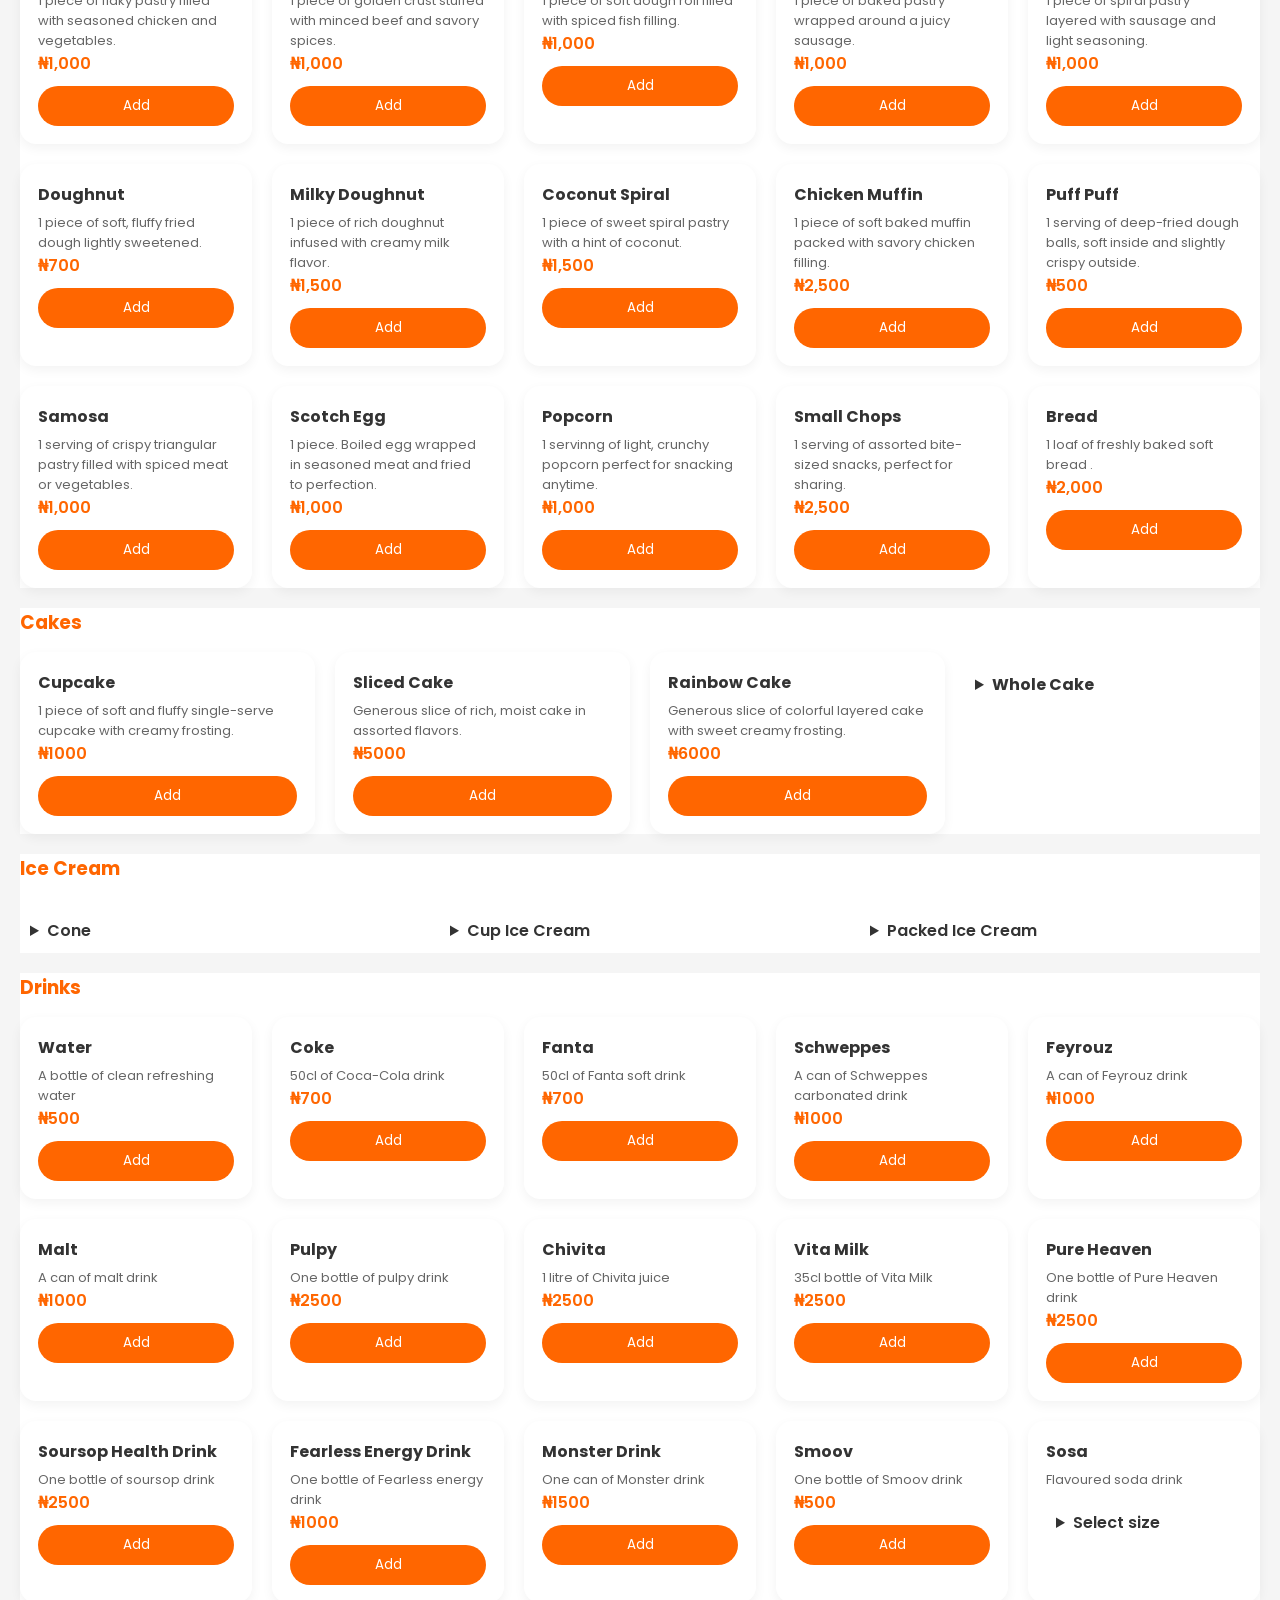
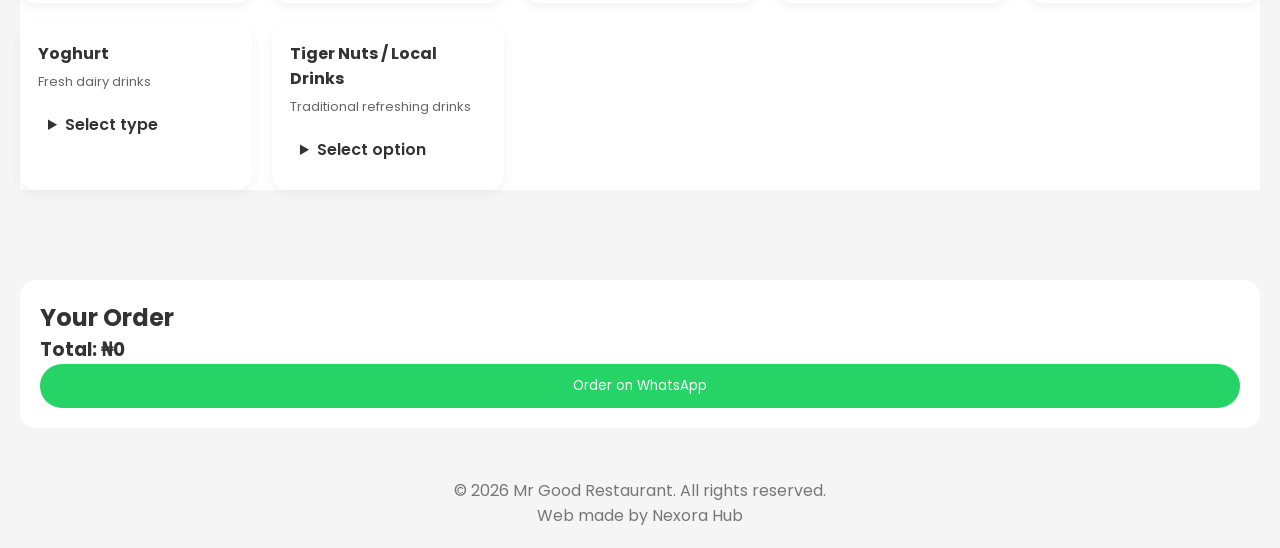
==== commit e514ac02: "Enhance menu with navigation and cart features Added navigation links and cart section to menu." ====
--- a/menu.html
+++ b/menu.html
@@ -7,18 +7,24 @@
 
   <!-- MAIN CSS -->
   <link rel="stylesheet" href="style.css">
+  <link href="https://fonts.googleapis.com/css2?family=Poppins:wght@300;400;600&display=swap" rel="stylesheet">
+  <link rel="stylesheet" href="https://cdnjs.cloudflare.com/ajax/libs/font-awesome/6.5.0/css/all.min.css">
 </head>
 
 <body>
 
 <!-- NAVIGATION -->
 <nav class="nav">
-  <h3 class="logo">Mr Good</h3>
-  <div class="nav-links">.
+  <h2>Mr Good</h2>
+  <div class="nav-links">
     <a href="index.html">Home</a>
     <a href="menu.html">Menu</a>
+    <a href="#cart">Order</a>
+    <a href="index.html#contact">Contact</a>
+    <a href="index.html#about">About Us</a>
   </div>
 </nav>
+
 <section class="menu">
   <h2>Full Menu</h2>
 
@@ -336,7 +342,7 @@
       <h4>Spaghetti</h4>
       <p>1 serving of rich and flavourful spaghetti with all essential garnishing.</p>
       <span>₦2,500</span>
-      <button onclick="addToCart('Porridge Yam', 2500)">Add</button>
+      <button onclick="addToCart('Spaghetti', 2500)">Add</button>
     </div>
 
 
@@ -665,7 +671,7 @@
       </div>
      <div class="food-item">
         <h4>Large Whole Cake</h4>
-       <p>Ideal cake size for larg events or gatherings.</p>
+        <p>Extra large cake for big celebrations.</p>
         <span>₦35000</span>
         <button onclick="addToCart('Large Whole Cake', 35000)">Add</button>
       </div>      
@@ -799,10 +805,10 @@
     </div>
 
     <div class="food-item">
-      <h4>Feroz</h4>
-      <p>A can of Feroz drink</p>
+      <h4>Feyrouz</h4>
+      <p>A can of Feyrouz drink</p>
       <span>₦1000</span>
-      <button onclick="addToCart('Feroz', 1000)">Add</button>
+      <button onclick="addToCart('Feyrouz', 1000)">Add</button>
     </div>
 
     <div class="food-item">
@@ -903,7 +909,7 @@
         <button onclick="addToCart('Kunu Drink', 3000)">Add</button>
 
         <p>Zobo - ₦2000</p>
-        <button onlick="addToCart('Zobo', 2000)">Add</button>
+        <button onclick="addToCart('Zobo', 2000)">Add</button>
 
         <p>Parfait - ₦4000</p>
         <button onclick="addToCart('Parfait', 4000)">Add</button>
@@ -913,6 +919,26 @@
   </div>
 </div>
       </section>
+
+<!-- CART SECTION ADDED HERE -->
+<section id="cart" class="cart">
+  <h2>Your Order</h2>
+
+  <div id="cart-items"></div>
+
+  <h3 id="total">Total: ₦0</h3>
+
+  <button onclick="sendToWhatsApp()">
+    Order on WhatsApp
+  </button>
+</section>
+
+<!-- FOOTER -->
+<footer>
+  <p>&copy; 2026 Mr Good Restaurant. All rights reserved.</p>
+  <p>Web made by Nexora Hub</p>
+</footer>
+
 <script src="script.js"></script>
-      </body>
+</body>
 </html>
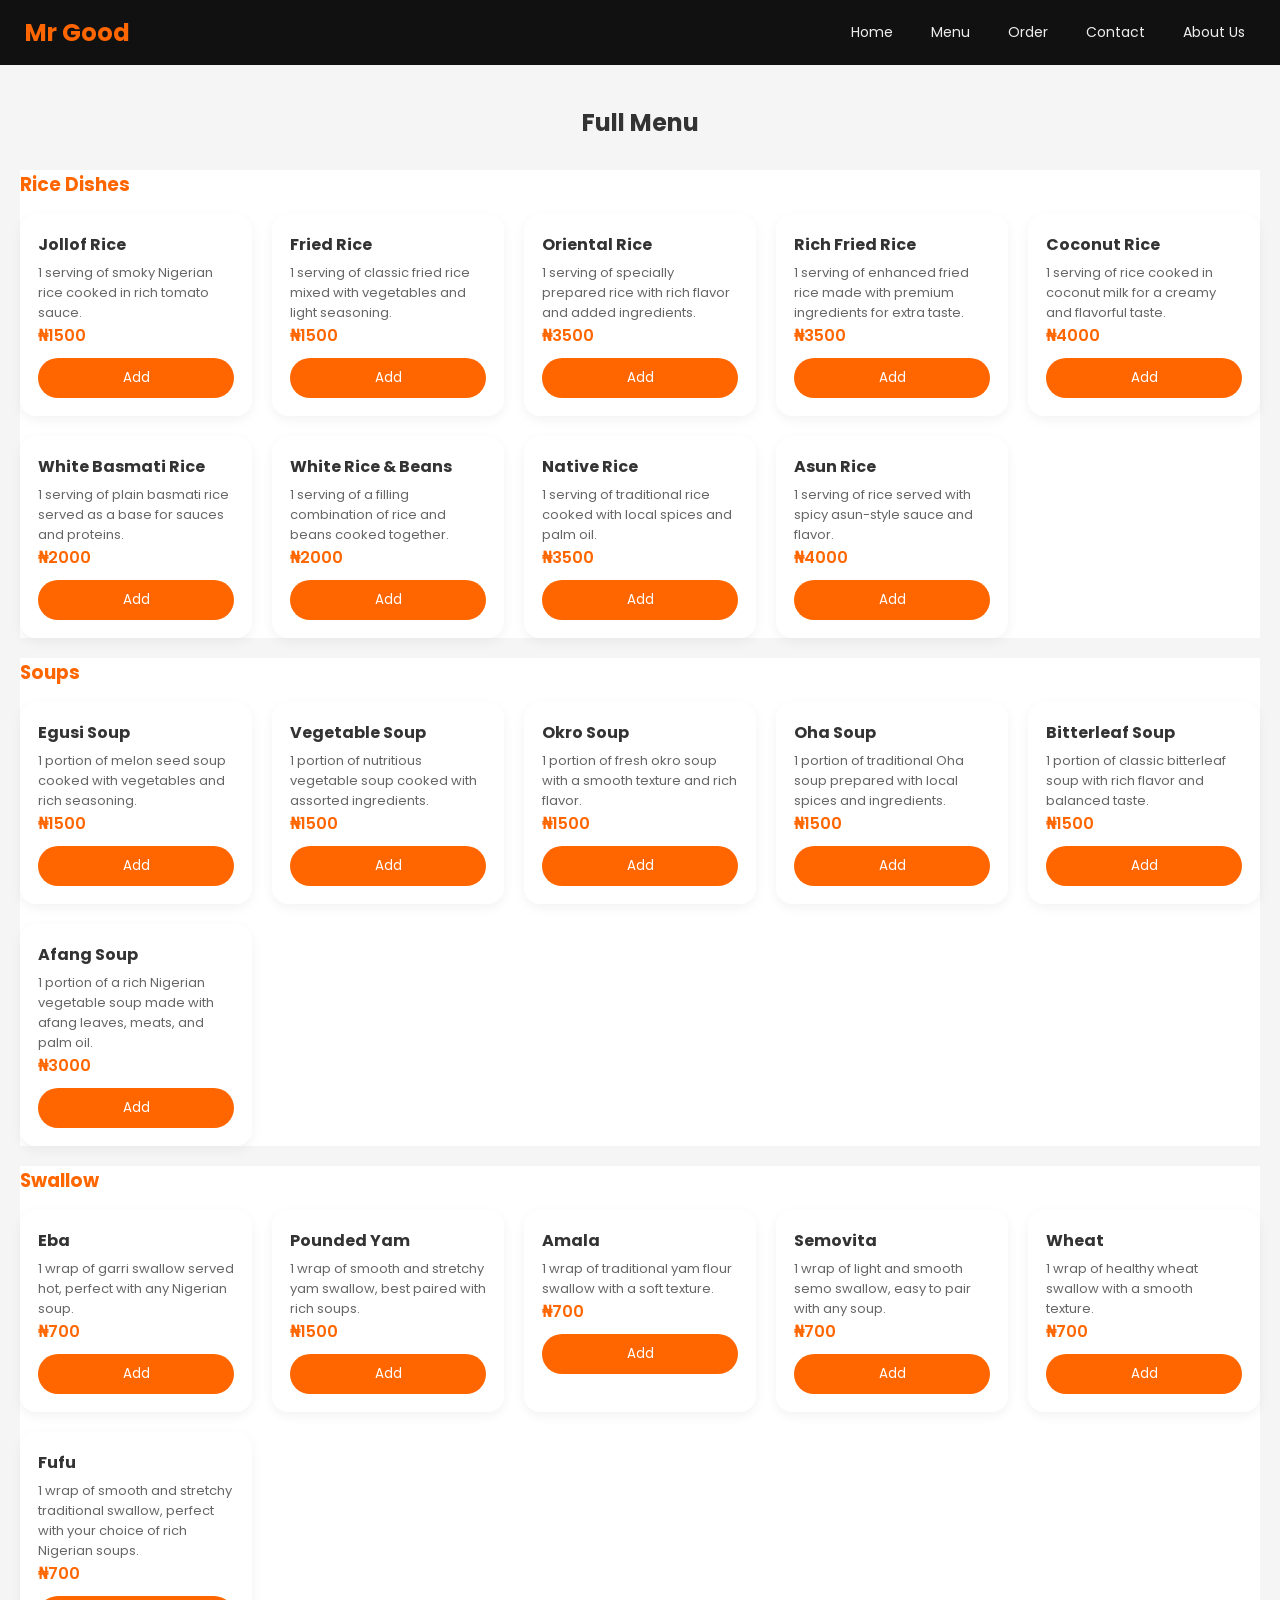
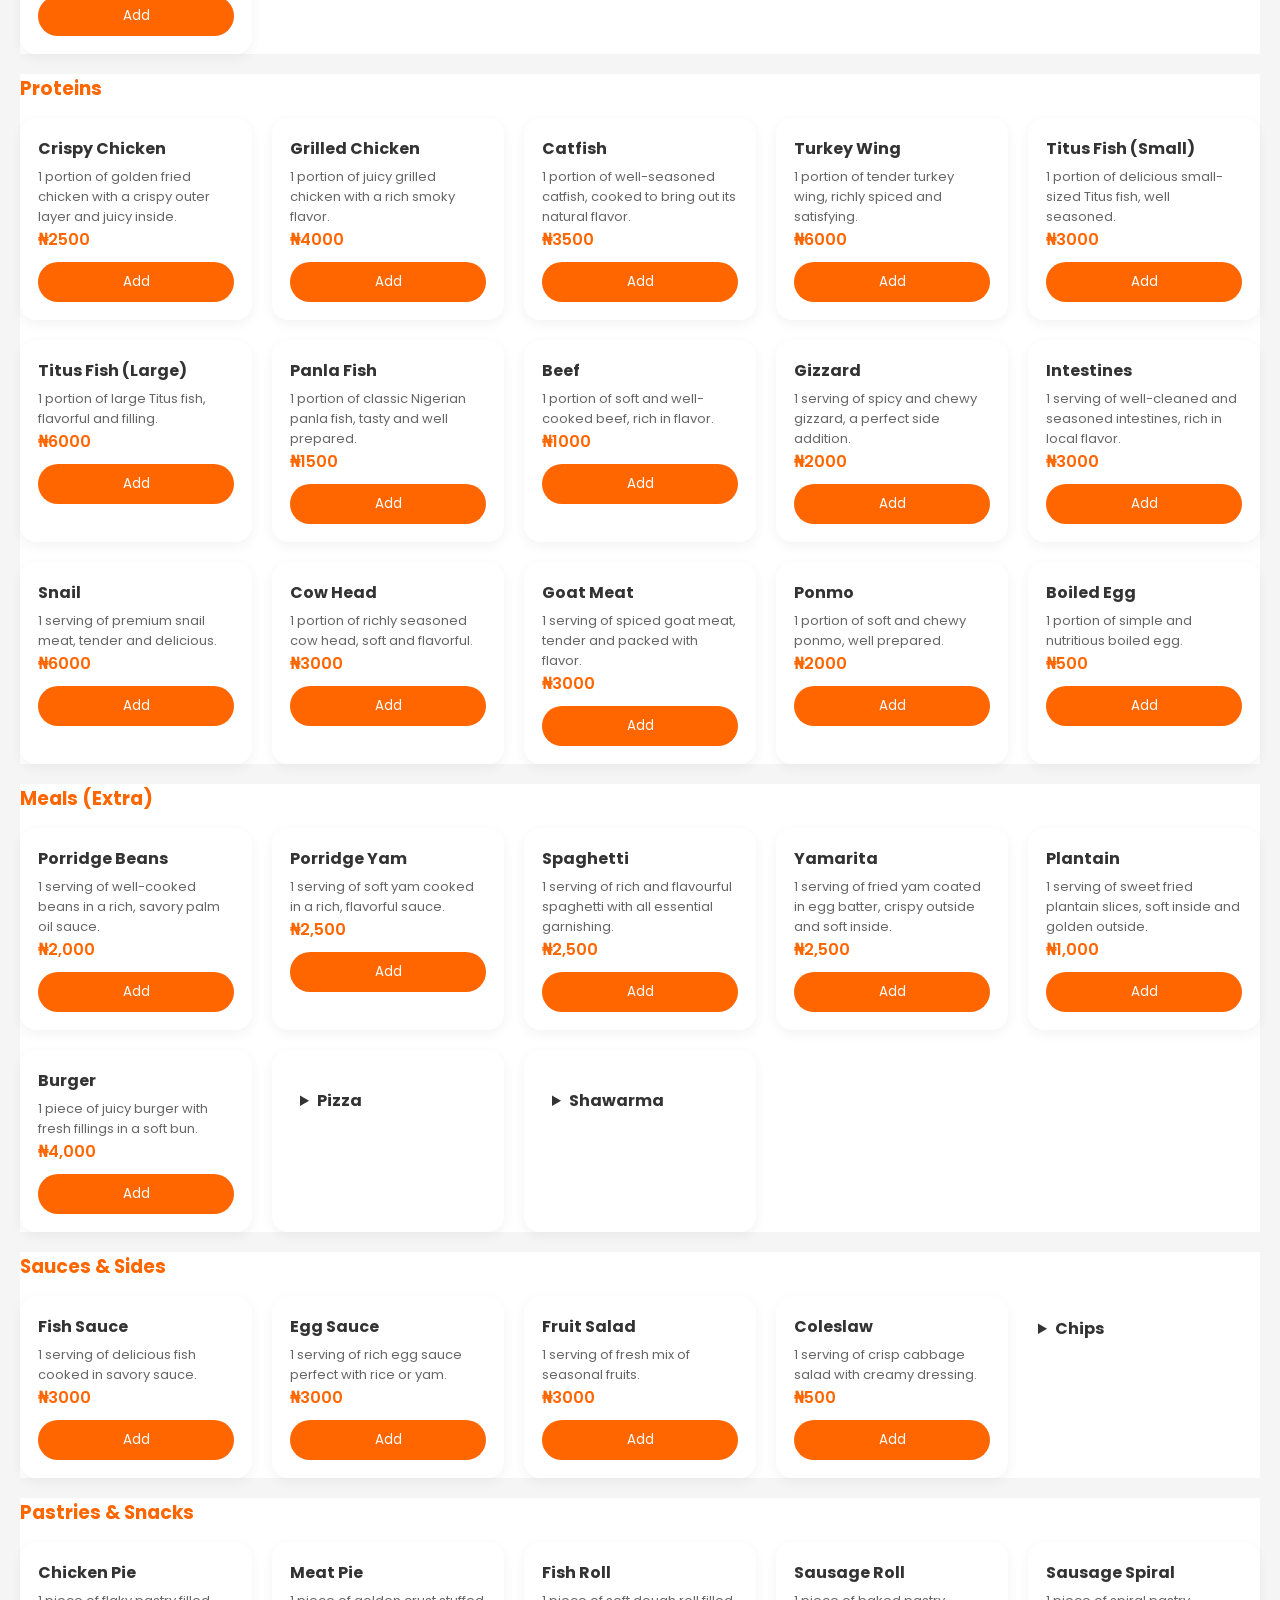
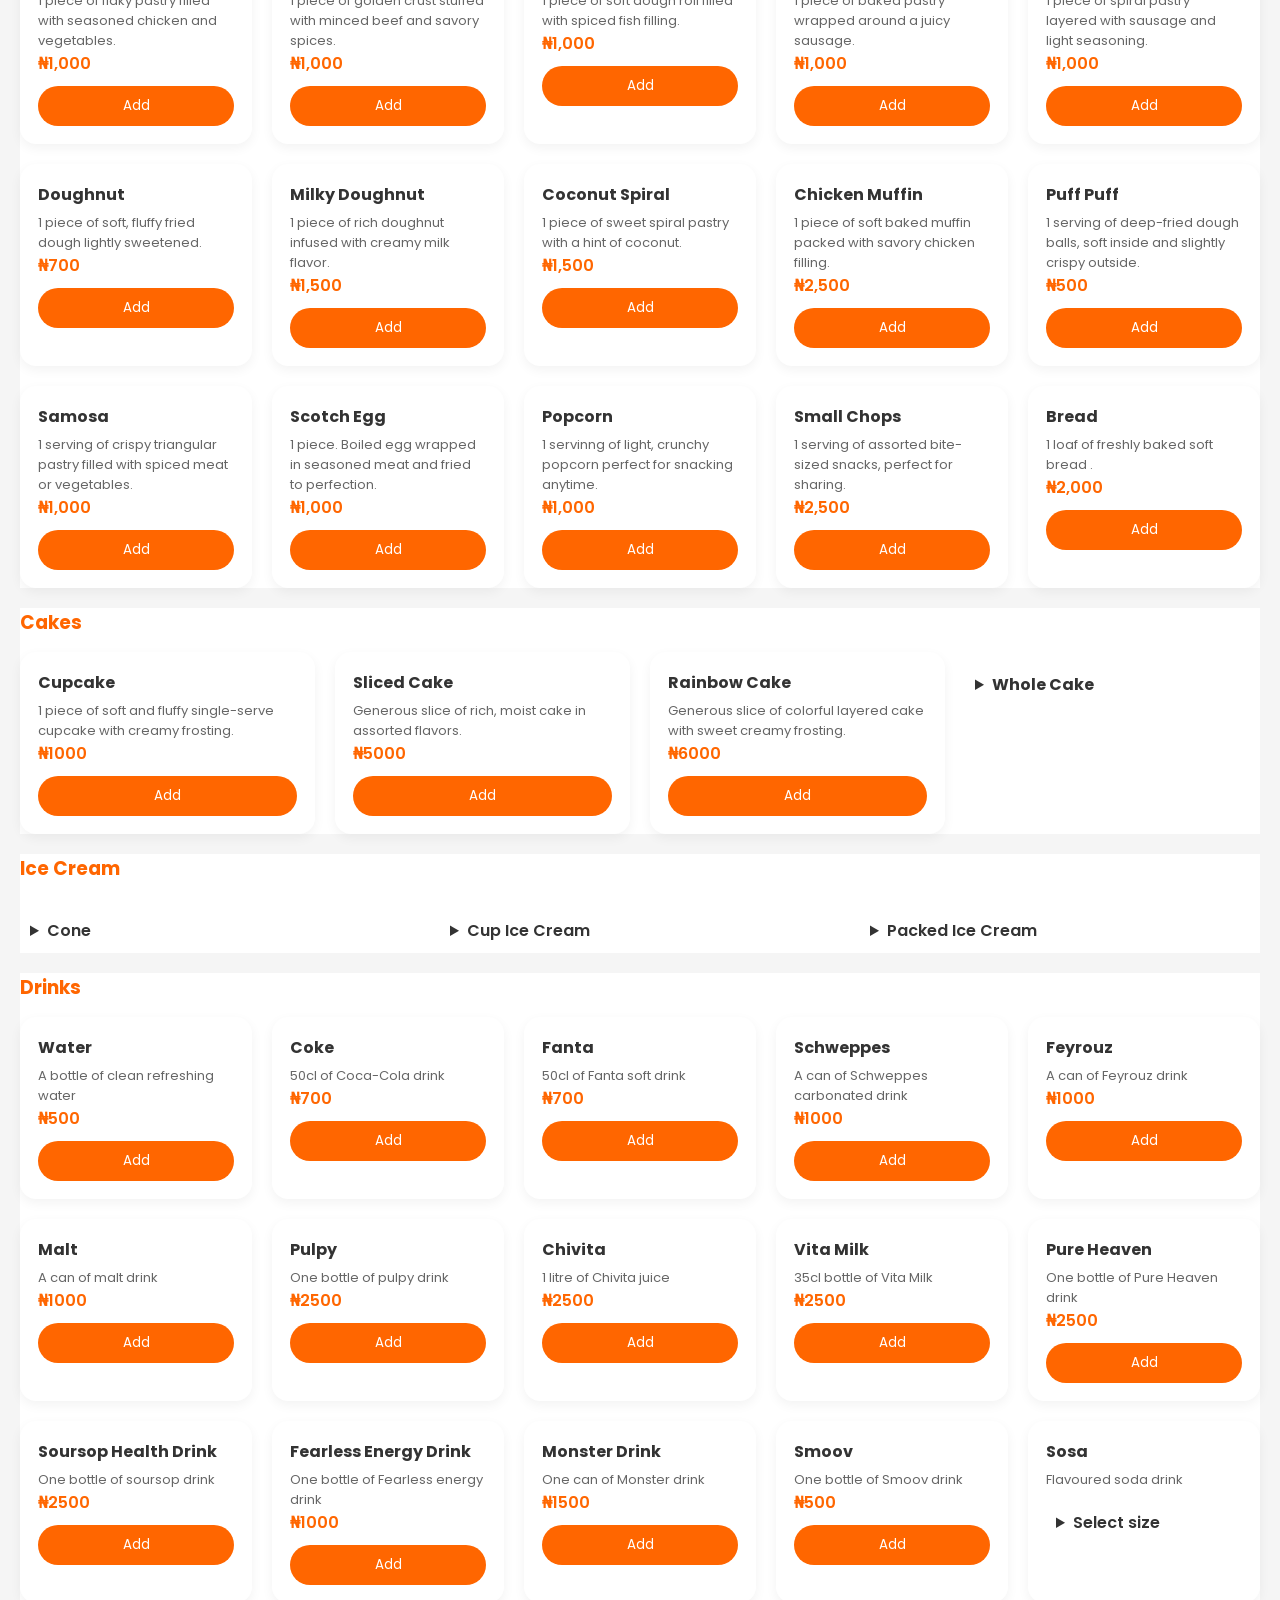
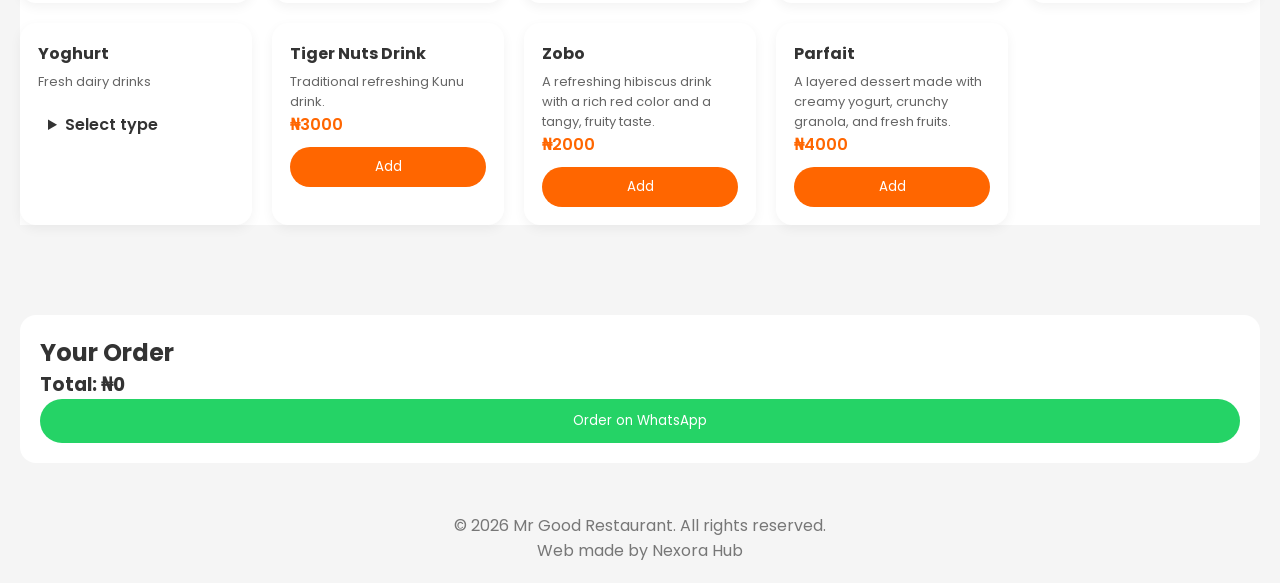
==== commit 17baa7fd: "Update food items and descriptions in menu.html" ====
--- a/menu.html
+++ b/menu.html
@@ -900,23 +900,30 @@
       </details>
     </div>
 
-    <div class="food-item">
-      <h4>Tiger Nuts / Local Drinks</h4>
-      <p>Traditional refreshing drinks</p>
-      <details>
-        <summary>Select option</summary>
-        <p>Kunu Drink - ₦3000</p>
-        <button onclick="addToCart('Kunu Drink', 3000)">Add</button>
-
-        <p>Zobo - ₦2000</p>
-        <button onclick="addToCart('Zobo', 2000)">Add</button>
-
-        <p>Parfait - ₦4000</p>
-        <button onclick="addToCart('Parfait', 4000)">Add</button>
-      </details>
-    </div>
-
-  </div>
+
+     <div class="food-item">
+      <h4>Tiger Nuts Drink</h4>
+      <p>Traditional refreshing Kunu drink.</p>
+      <span>₦3000</span>
+      <button onclick="addToCart('Tiger Nut Drinks', 3000)">Add</button>
+    </div>
+
+
+     <div class="food-item">
+      <h4>Zobo</h4>
+      <p>A refreshing hibiscus drink with a rich red color and a tangy, fruity taste.</p>
+      <span>₦2000</span>
+      <button onclick="addToCart('Zobo', 2000)">Add</button>
+    </div>
+    
+
+    <div class="food-item">
+      <h4>Parfait</h4>
+      <p>A layered dessert made with creamy yogurt, crunchy granola, and fresh fruits.</p>
+      <span>₦4000</span>
+      <button onclick="addToCart('Parfait', 4000)">Add</button>
+    </div>
+ </div>
 </div>
       </section>
 
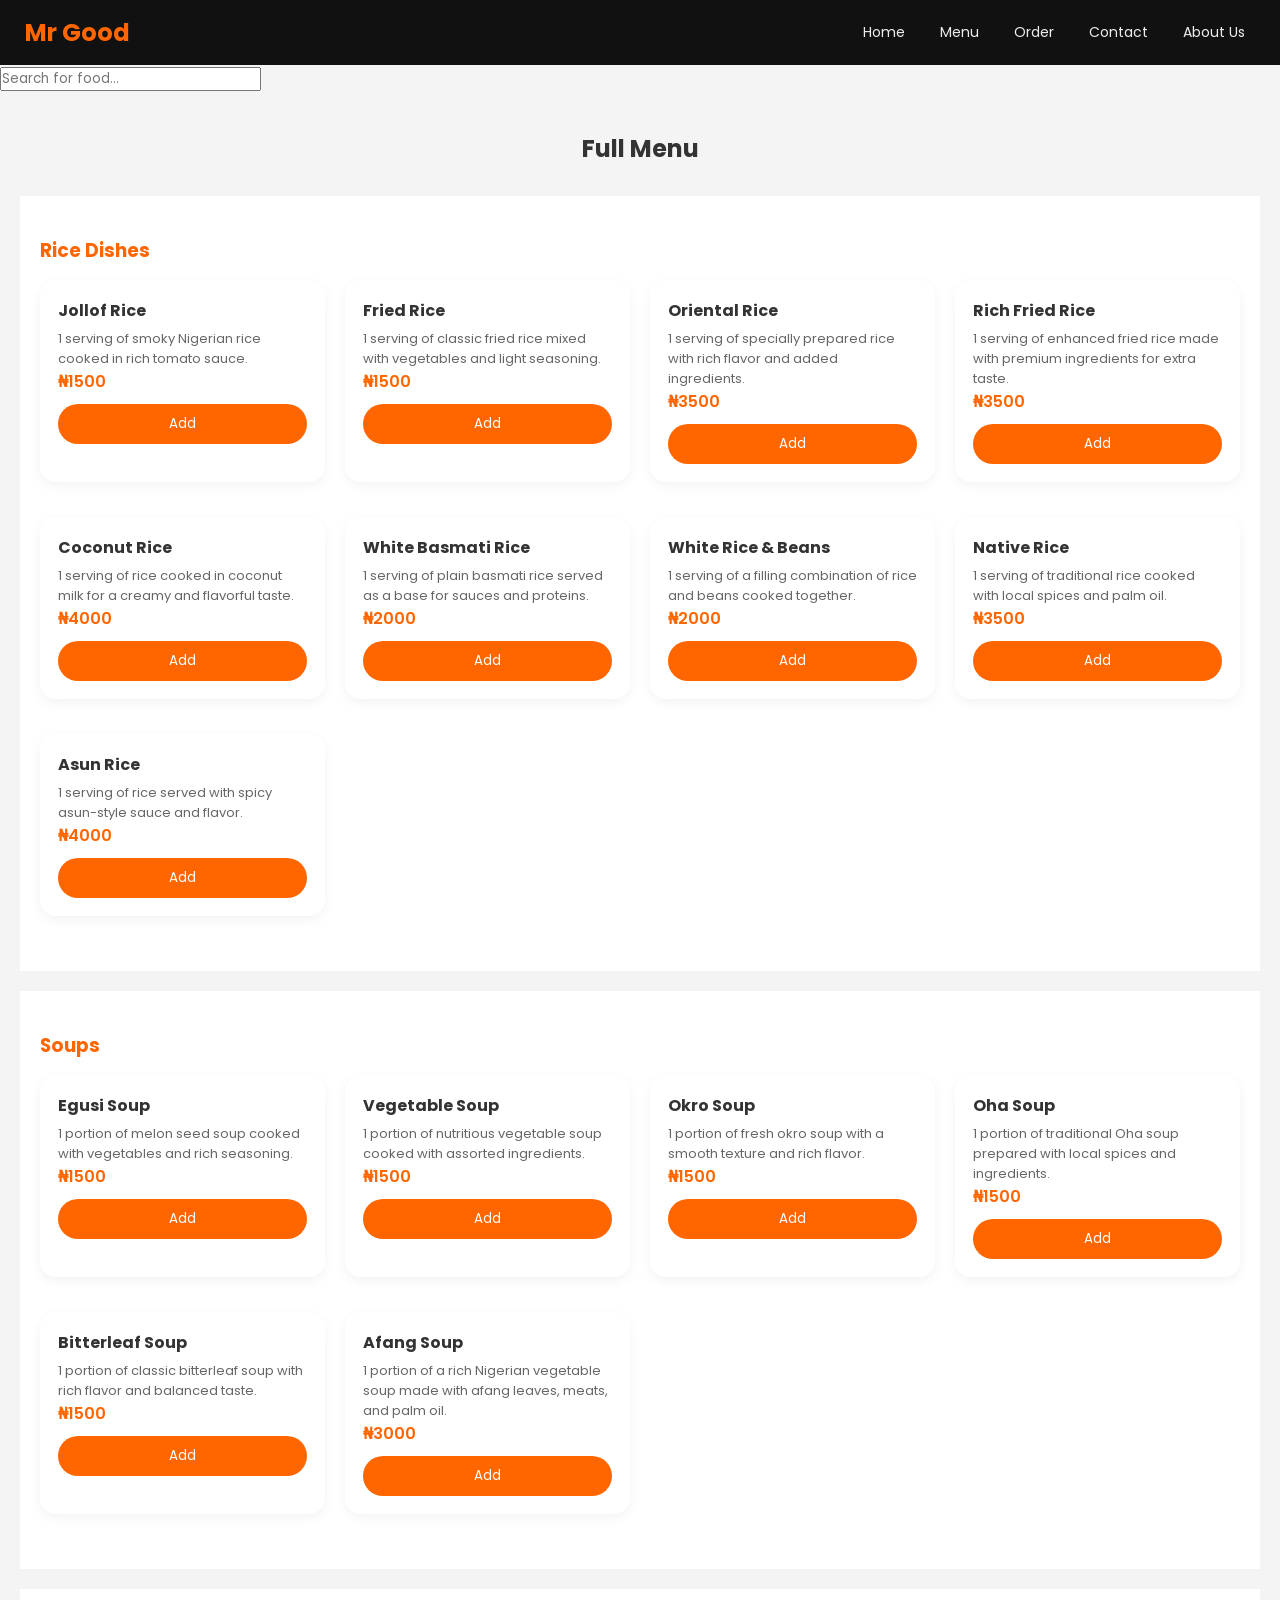
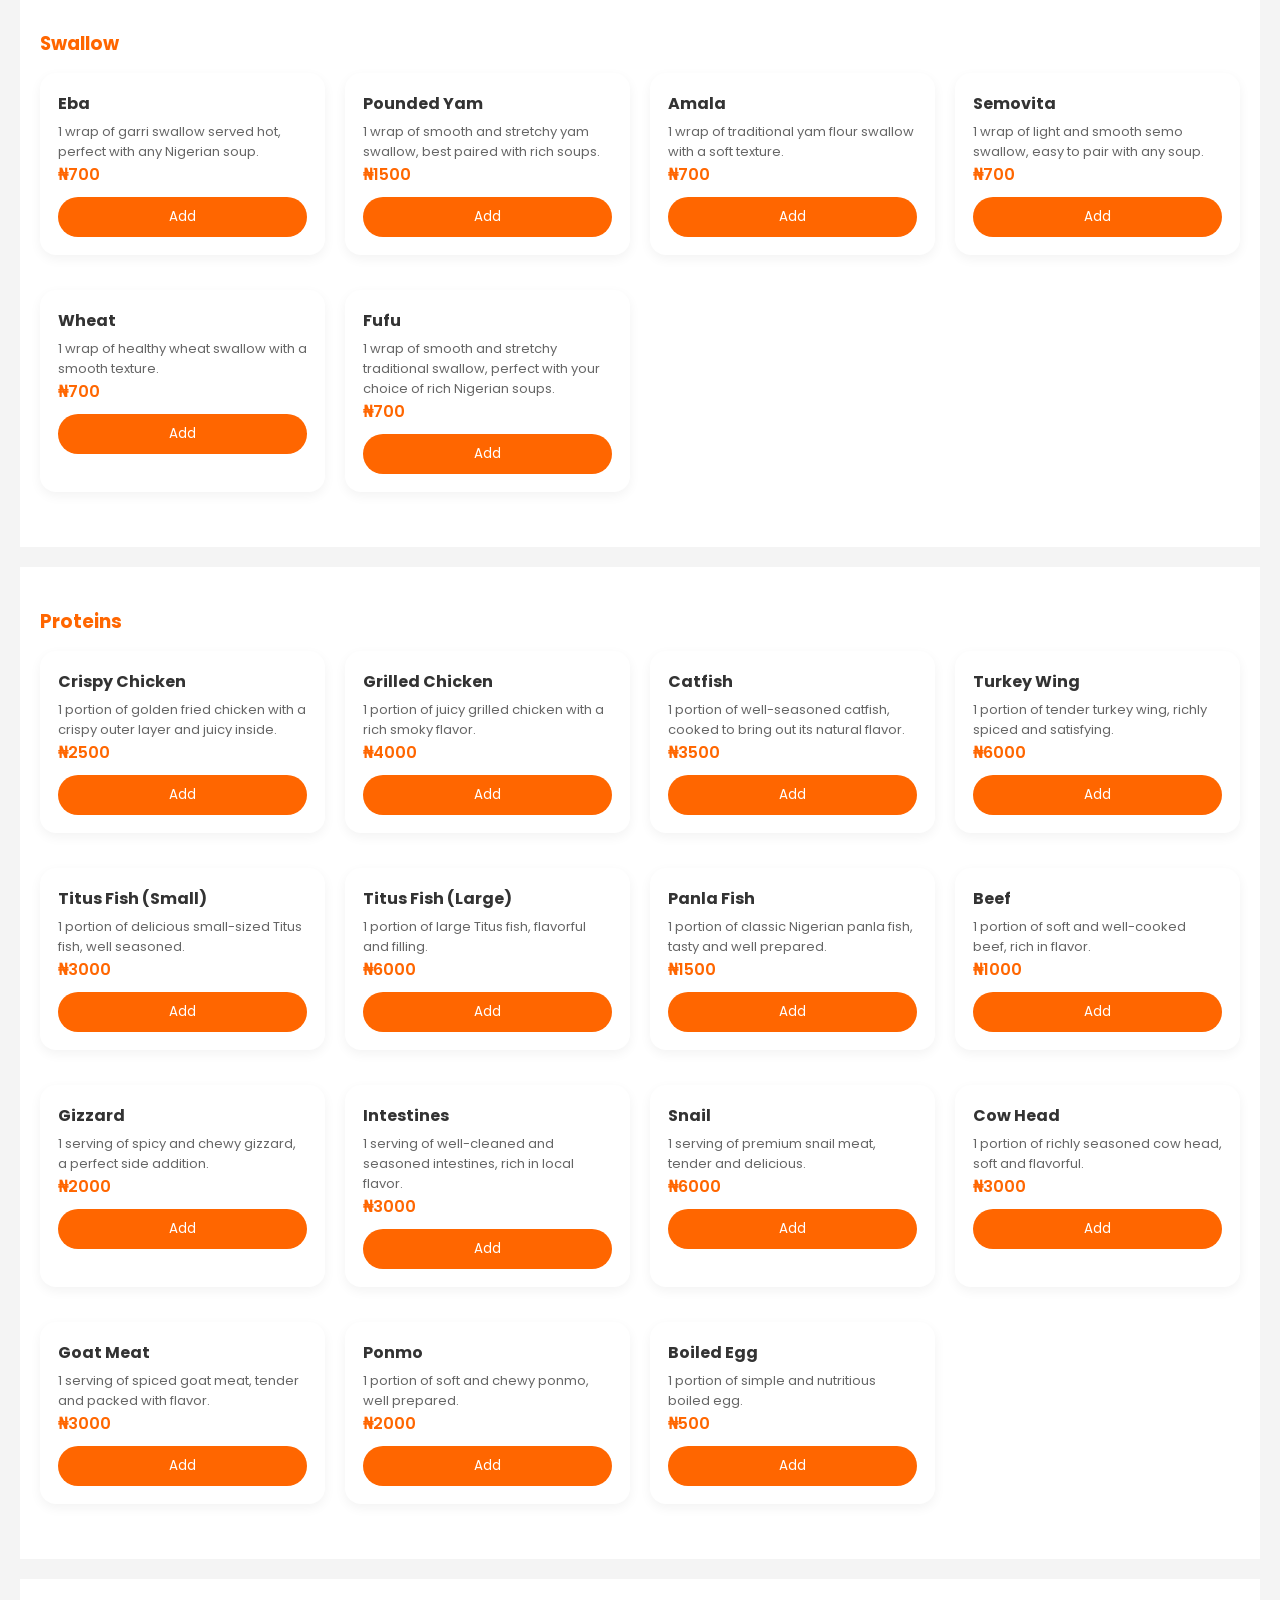
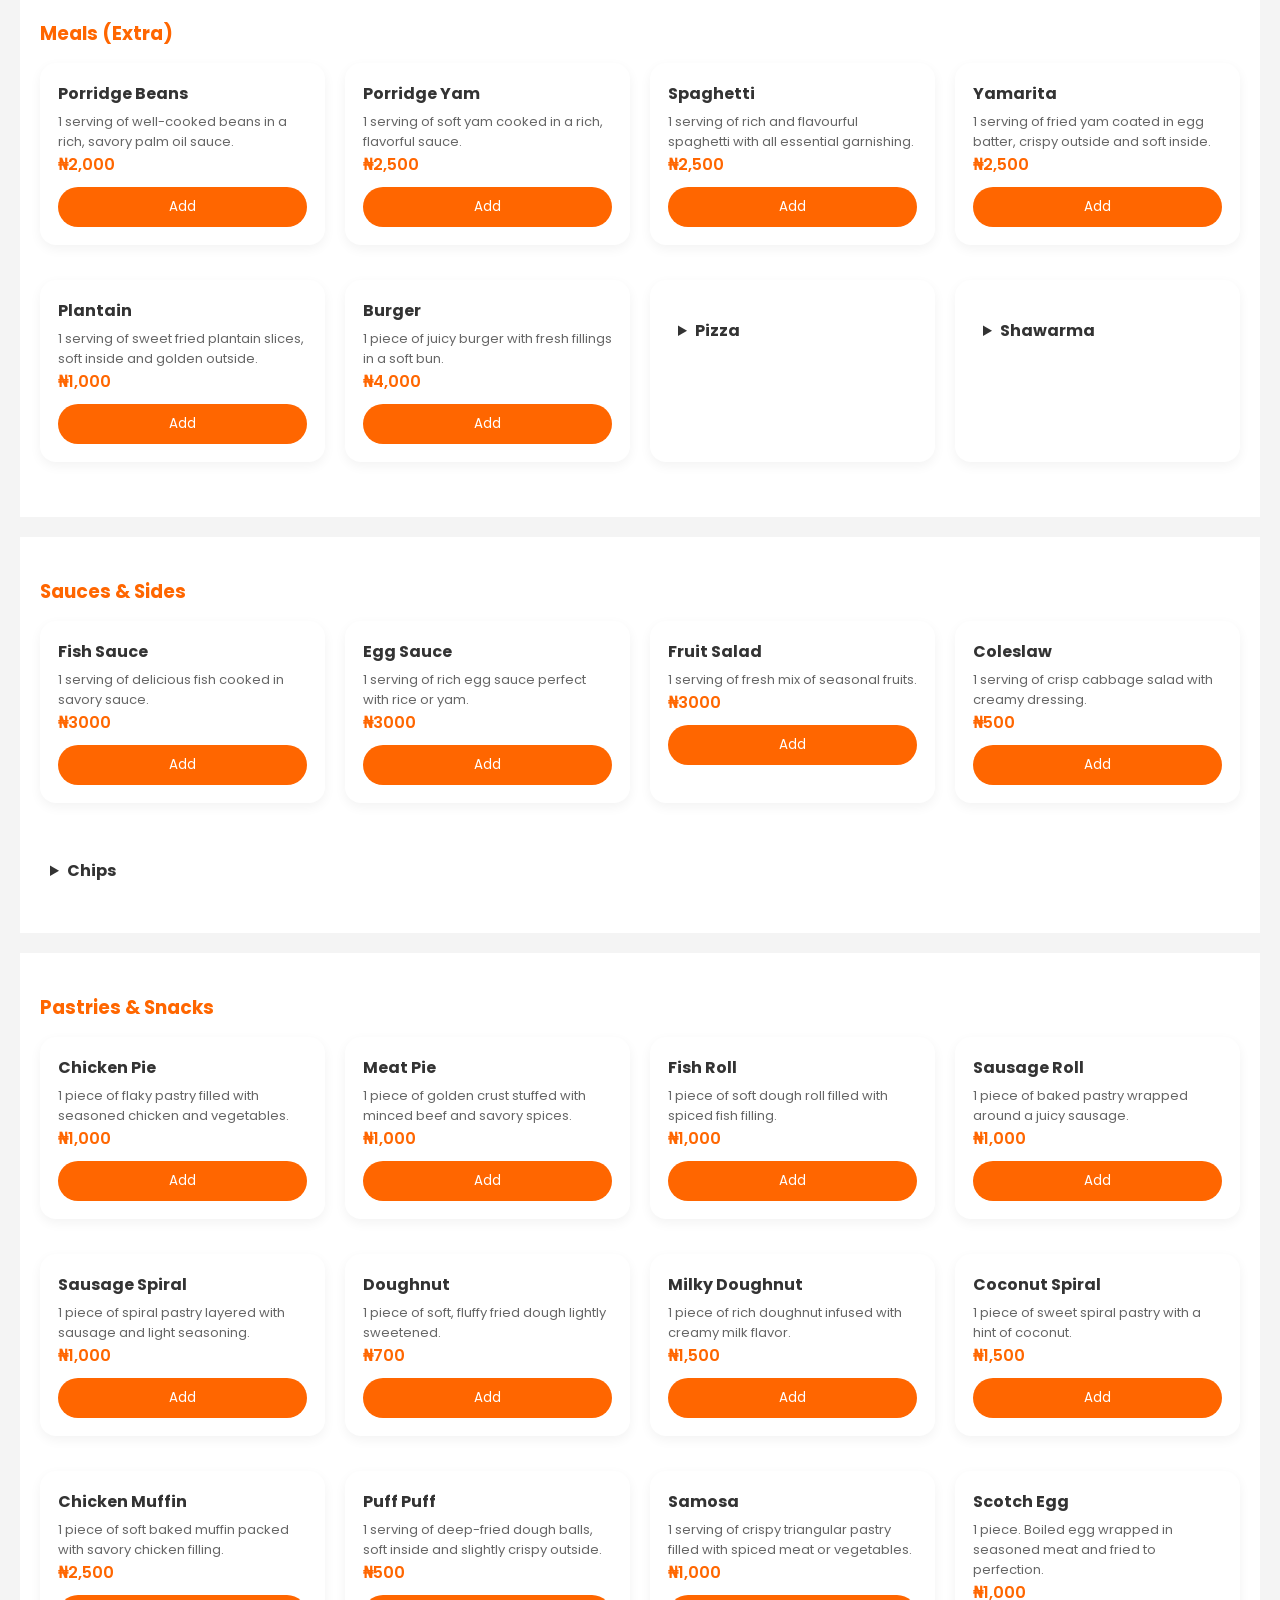
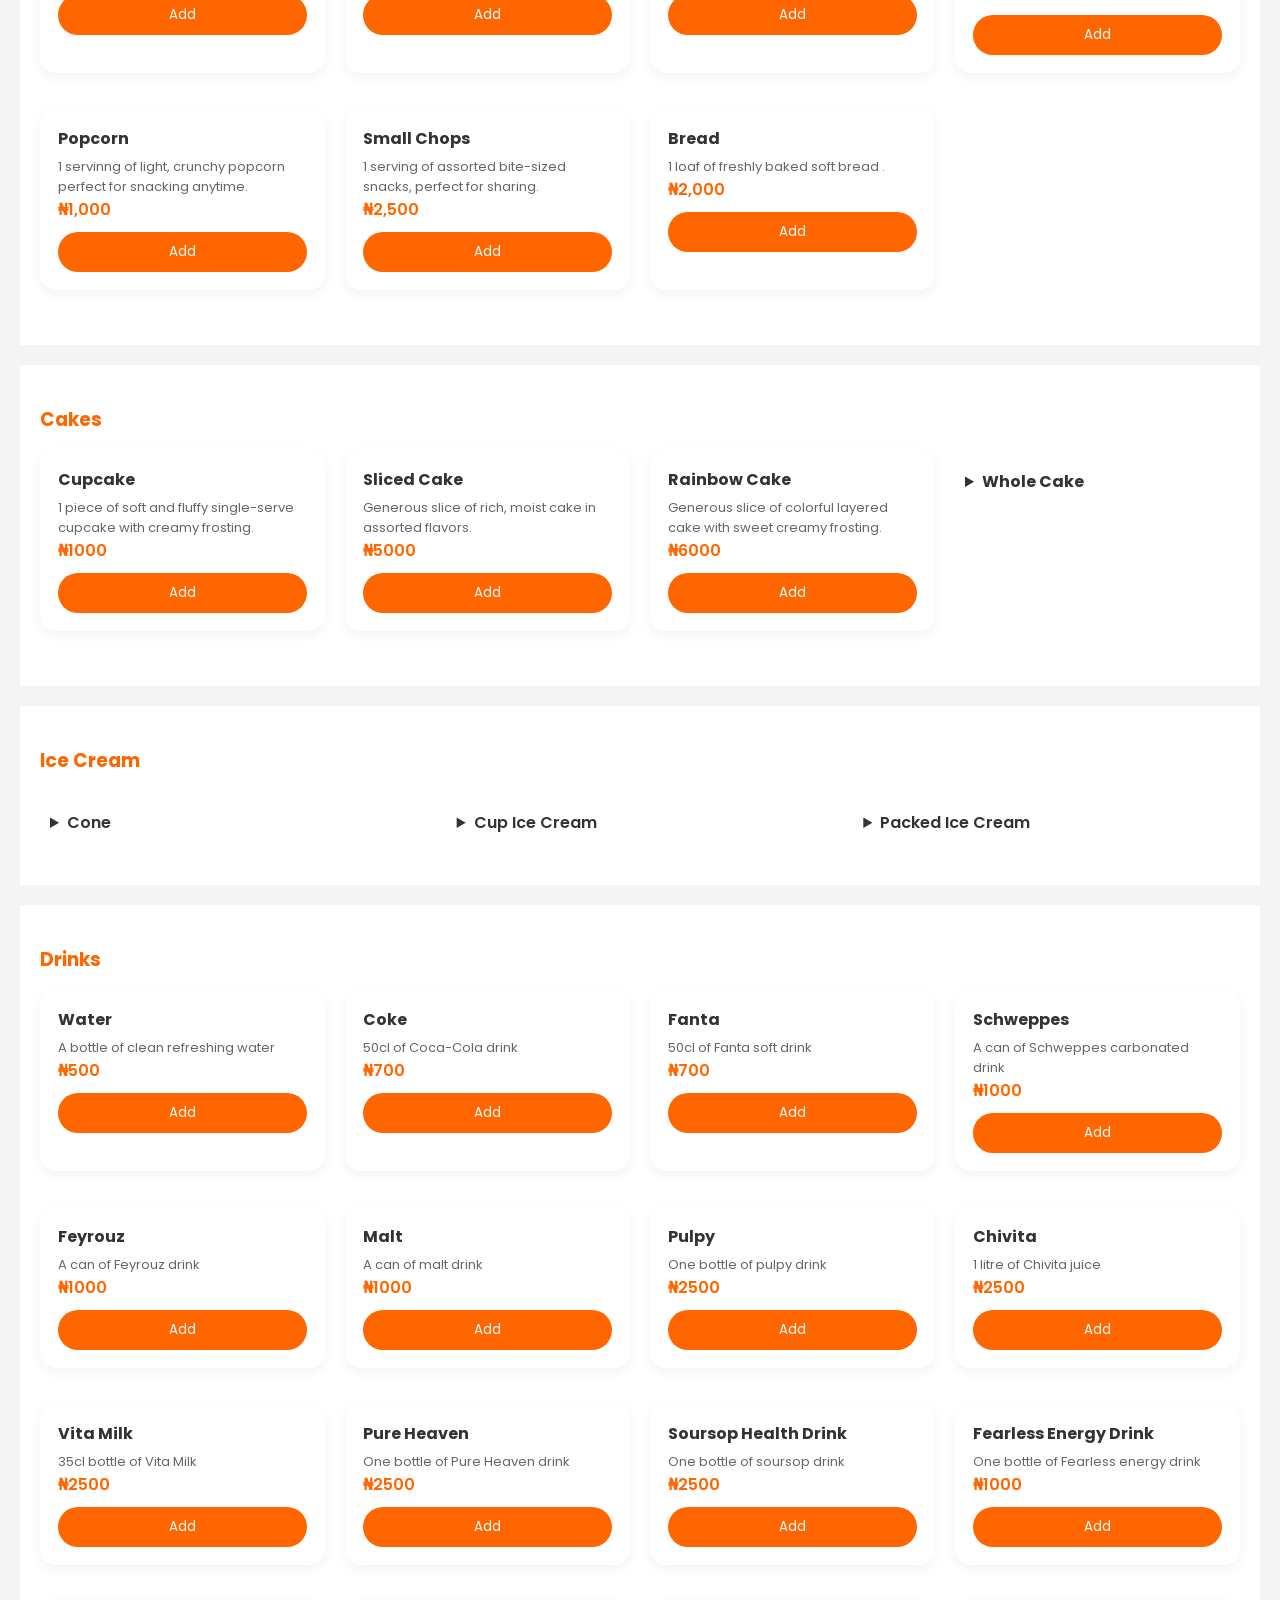
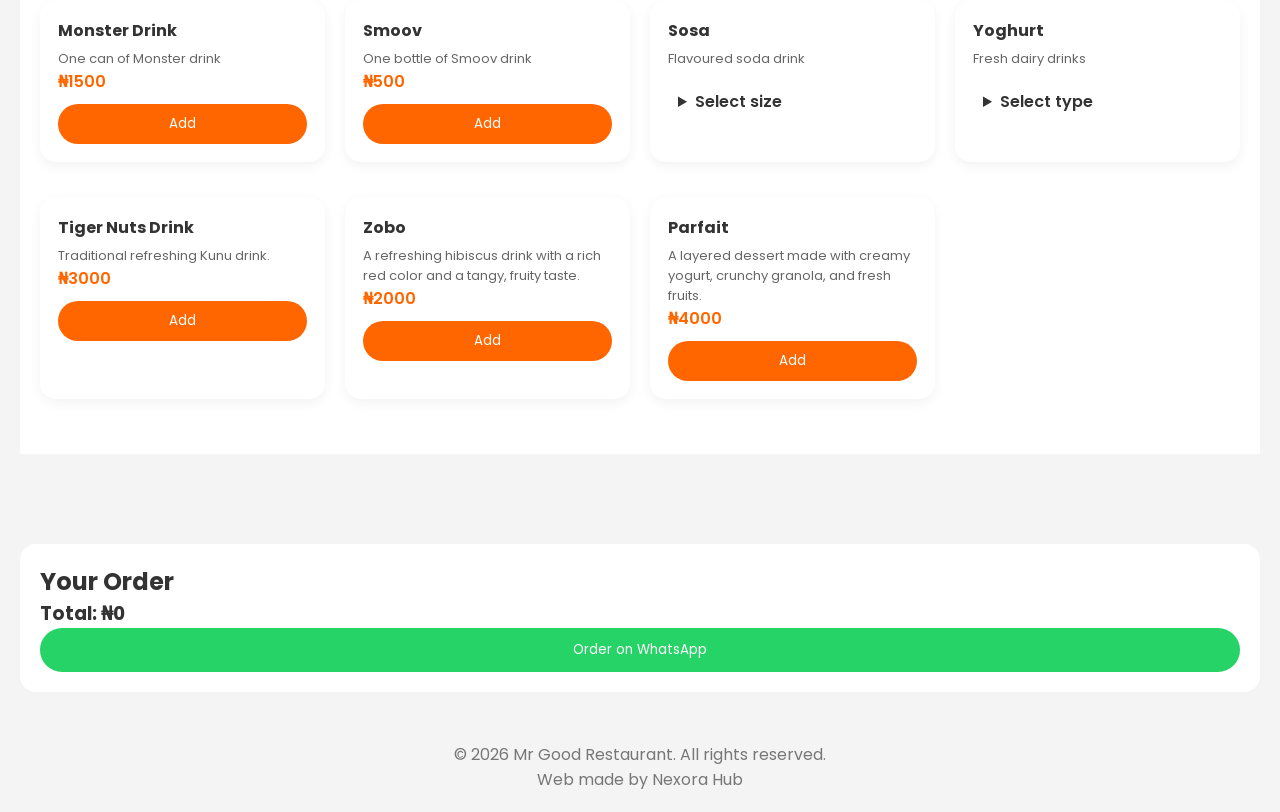
==== commit 49dfe88f: "Add search input for menu filtering" ====
--- a/menu.html
+++ b/menu.html
@@ -25,6 +25,13 @@
   </div>
 </nav>
 
+  <input 
+  type="text" 
+  id="searchInput" 
+  placeholder="Search for food..." 
+  onkeyup="searchMenu()"
+>
+
 <section class="menu">
   <h2>Full Menu</h2>
 
--- a/style.css
+++ b/style.css
@@ -8,8 +8,13 @@
 
 /* BODY */
 body {
-background: #f5f5f5;
+background: #f4f4f4;
   color: #333;
+}
+
+.about p {
+  margin-bottom: 15px;
+  line-height: 1.6;
 }
 
 /* NAV */
@@ -21,7 +26,7 @@
   background: #111;
   position: sticky;
   top: 0;
-  color: white;
+  color: #fff;
   z-index: 100;
 }
 
@@ -31,7 +36,7 @@
 
 .nav-links {
   display: flex;
-  gap: 18px;
+  gap: 15px;
 }
 
 .nav a {
@@ -47,7 +52,7 @@
 
 /* HERO */
 .hero {
-  height: 70vh;
+  height: 80vh;
   background: linear-gradient(rgba(0,0,0,0.6), rgba(0,0,0,0.6)),
     url('dr-muhammad-amer-77ItGP98s6g-unsplash.jpg') center/cover no-repeat;
   display: flex;
@@ -90,6 +95,7 @@
 .menu-section {
   background: #ffffff;
   margin-bottom: 20px;
+  padding: 40px 20px;
 }
 
 .menu-section h3 {
@@ -110,6 +116,7 @@
   padding: 18px;
   border-radius: 16px;
   box-shadow: 0 4px 12px rgba(0,0,0,0.05);
+  margin-bottom: 15px;
 }
 
 .food-item h4 {
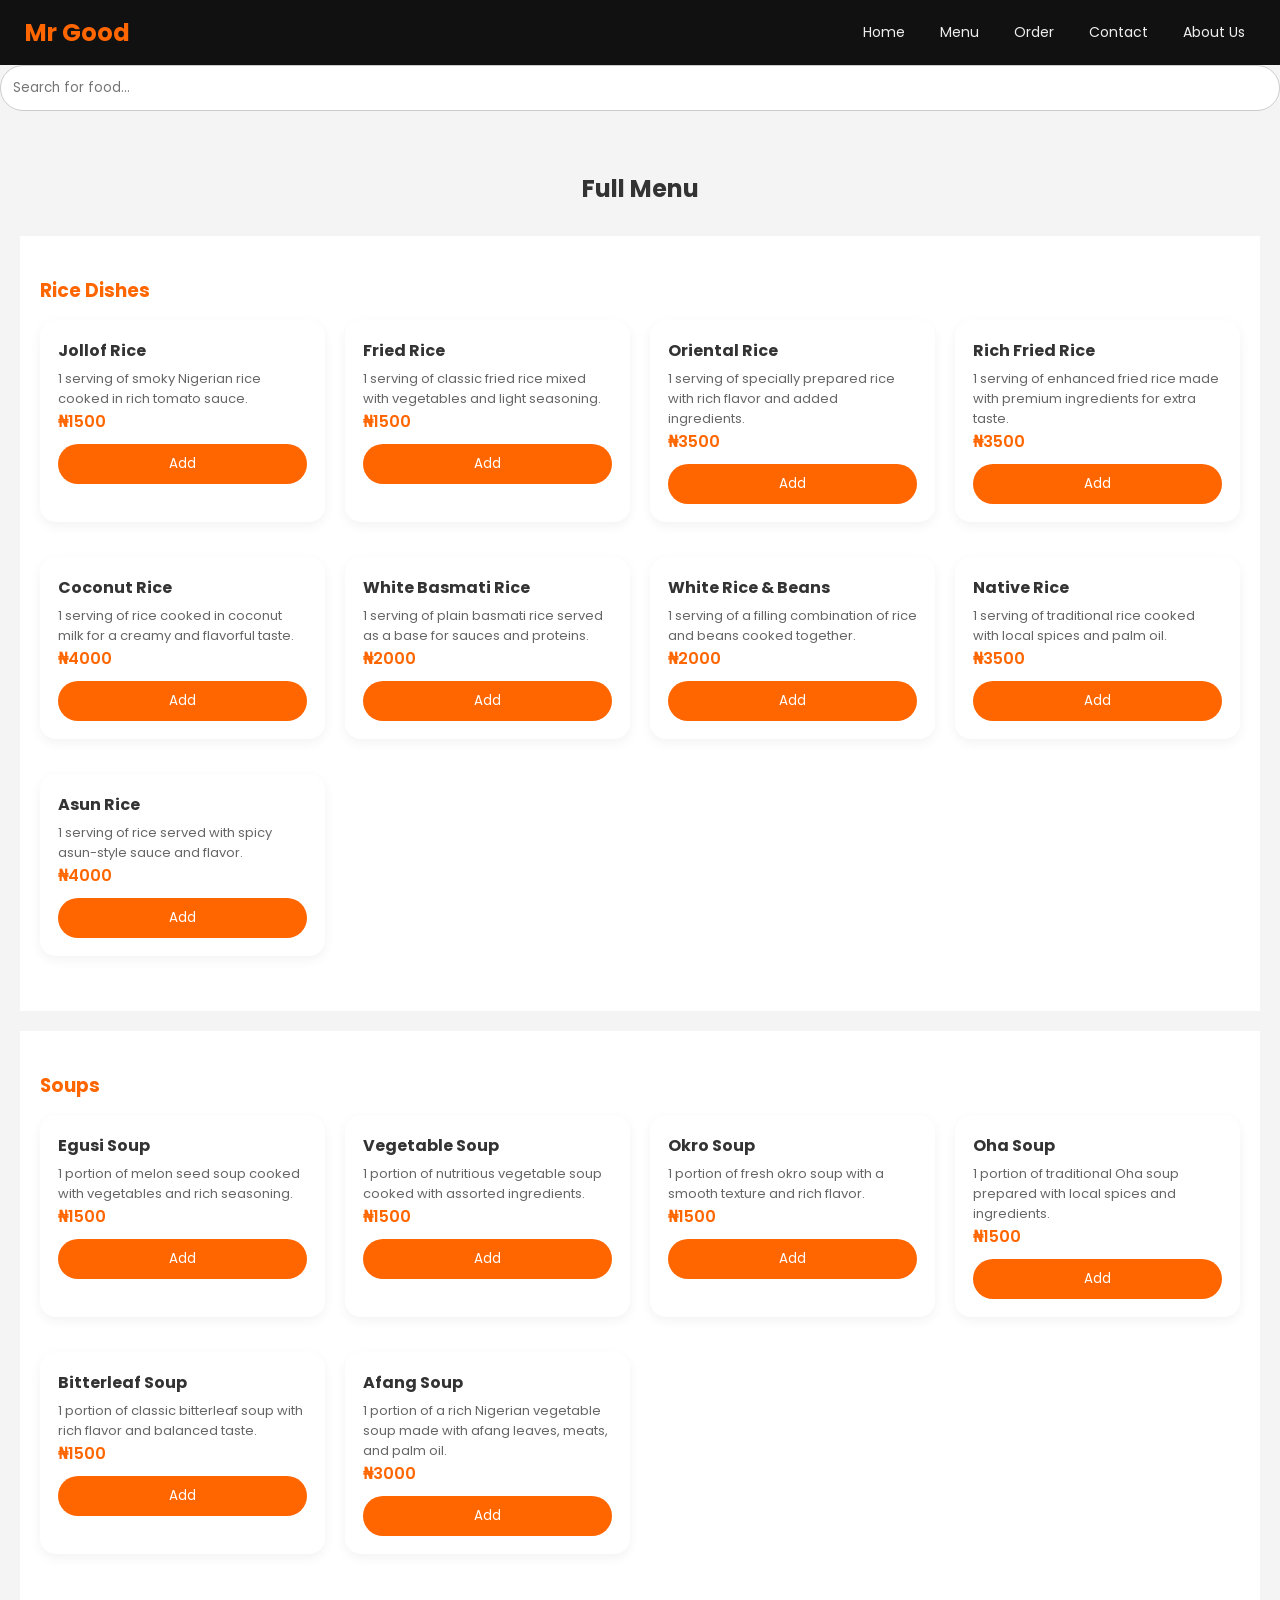
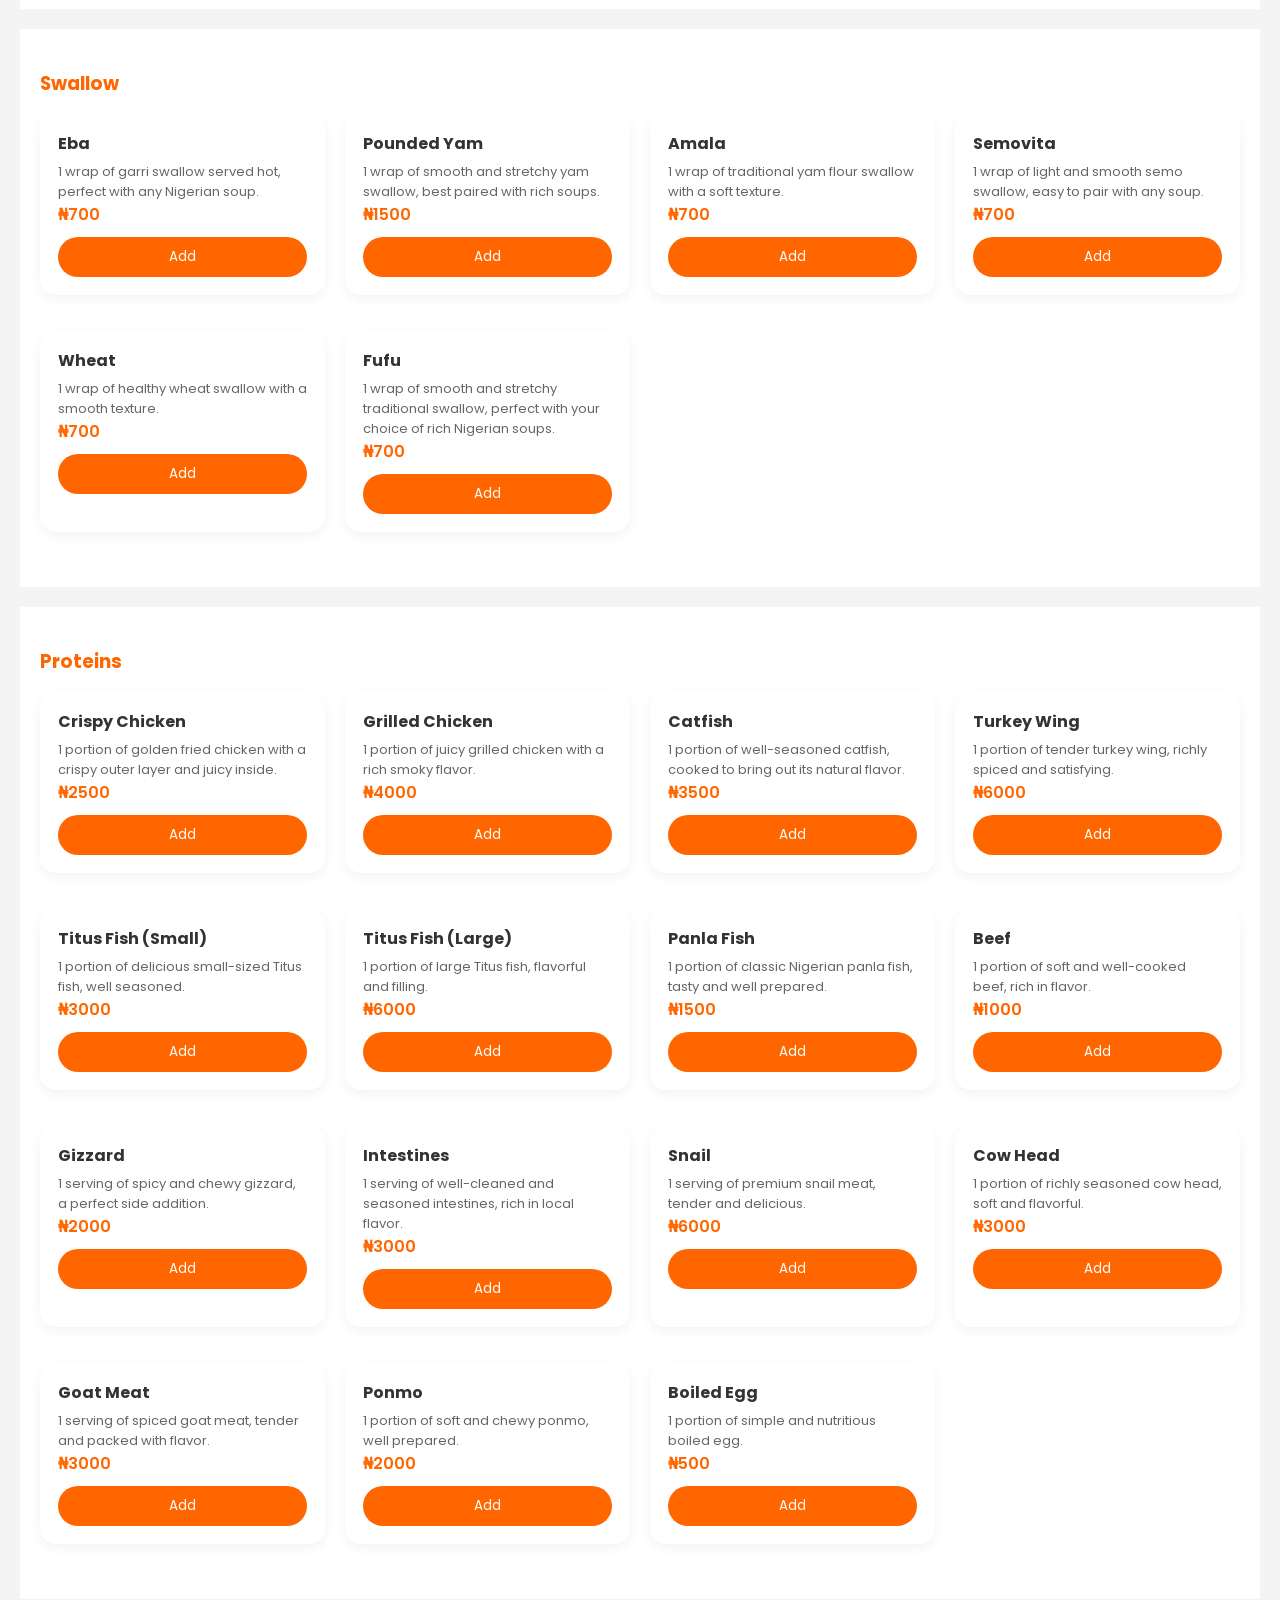
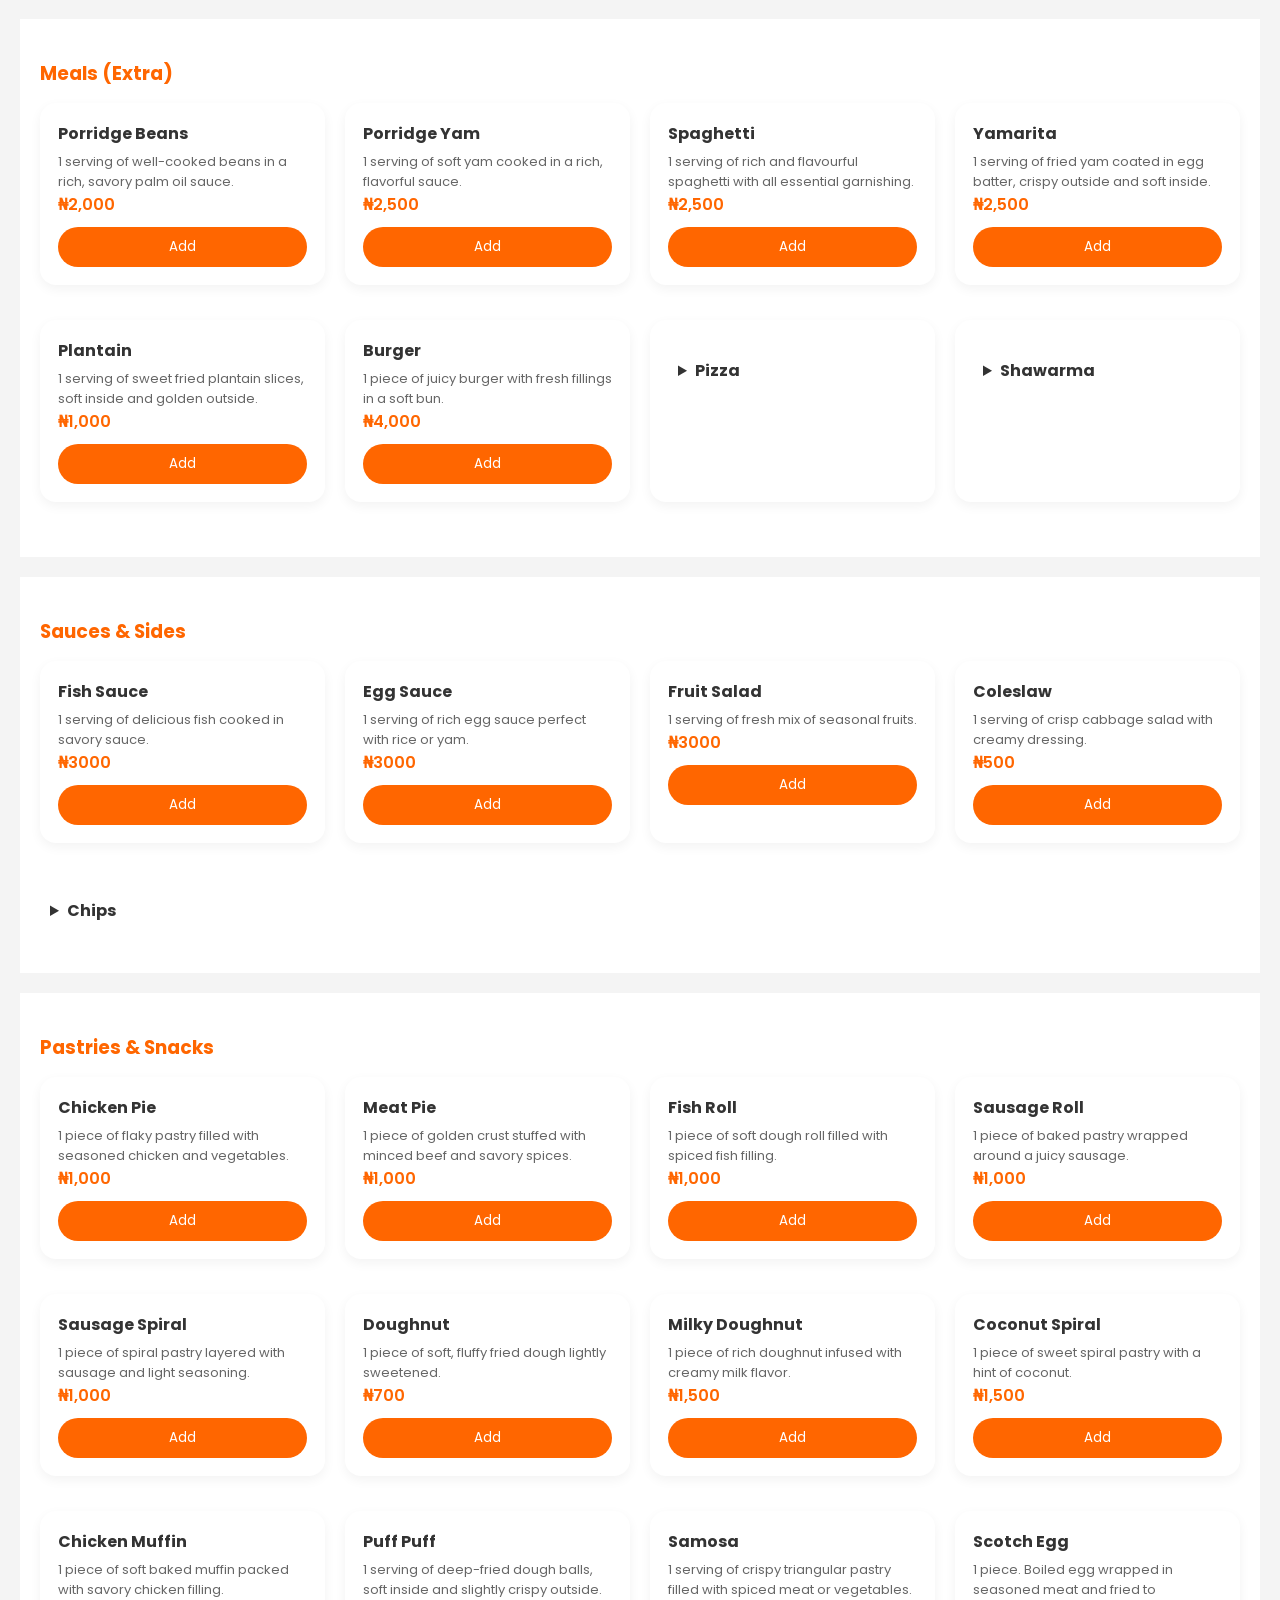
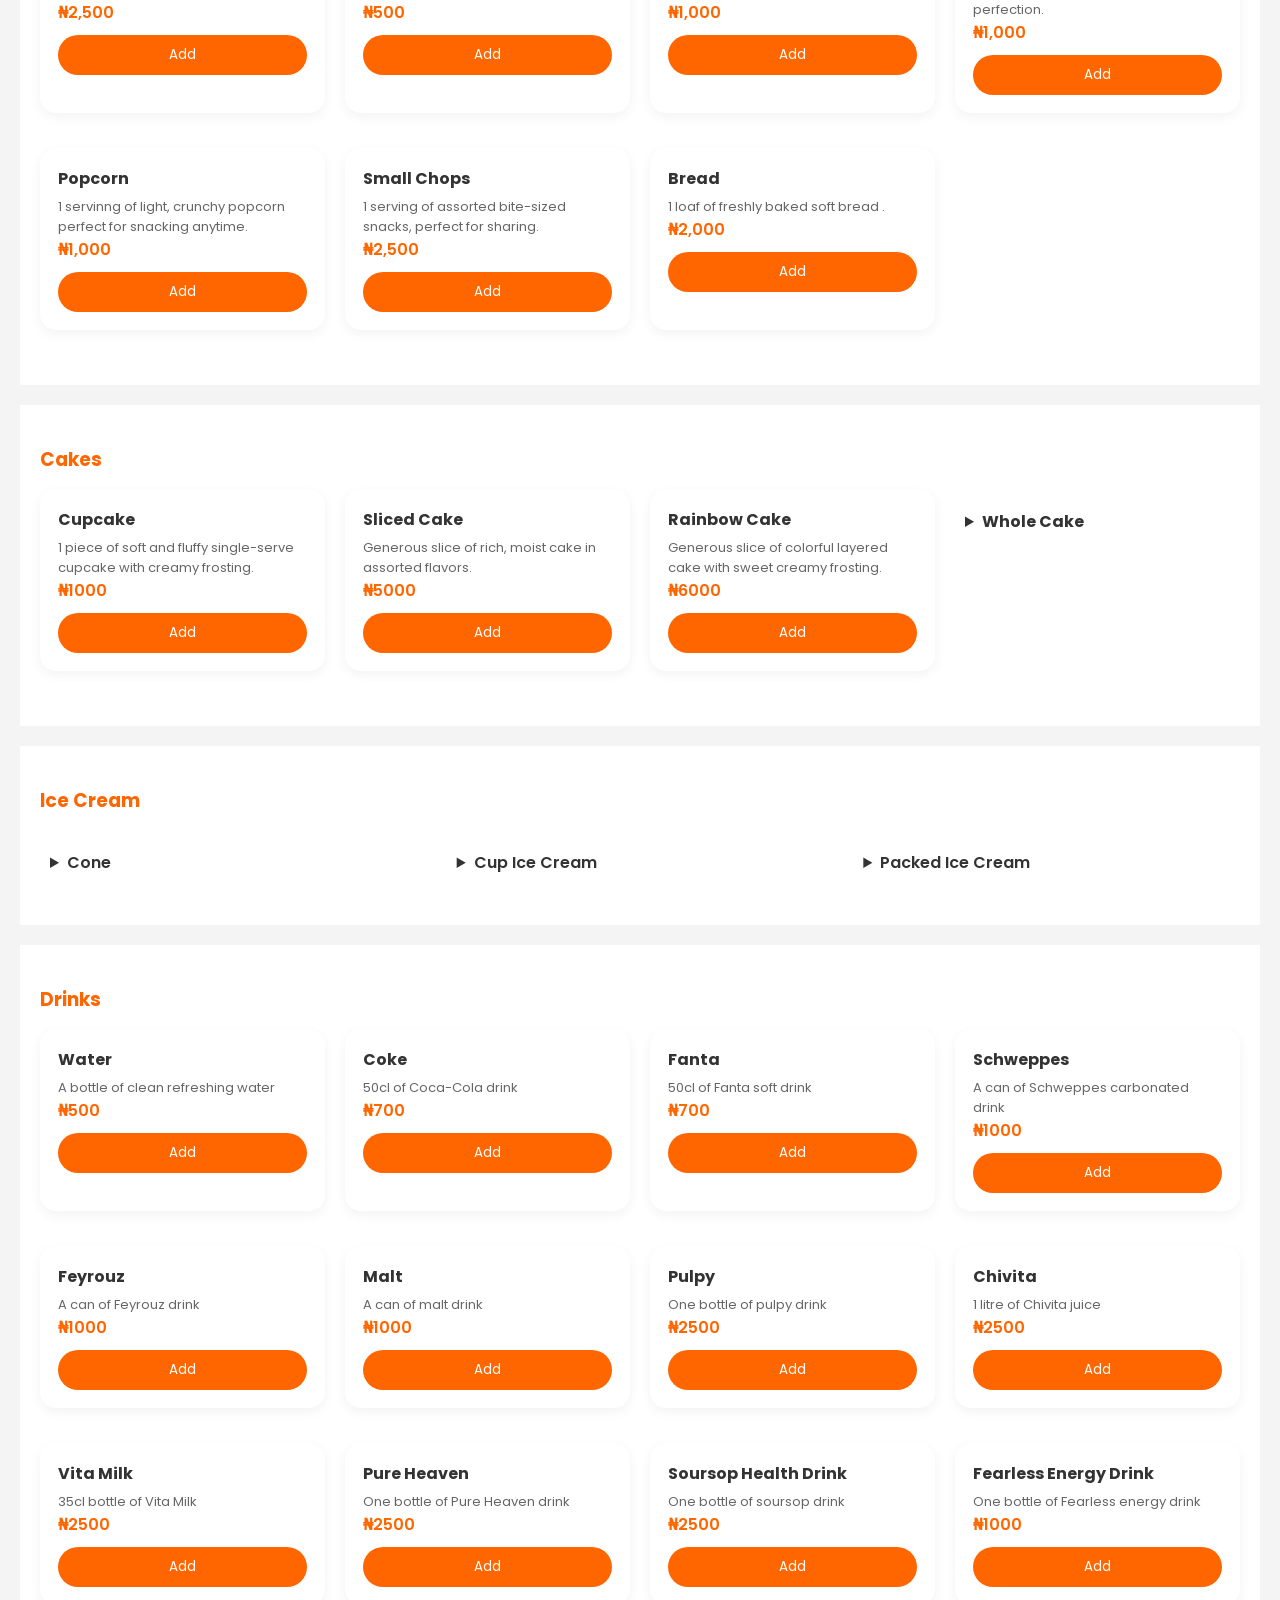
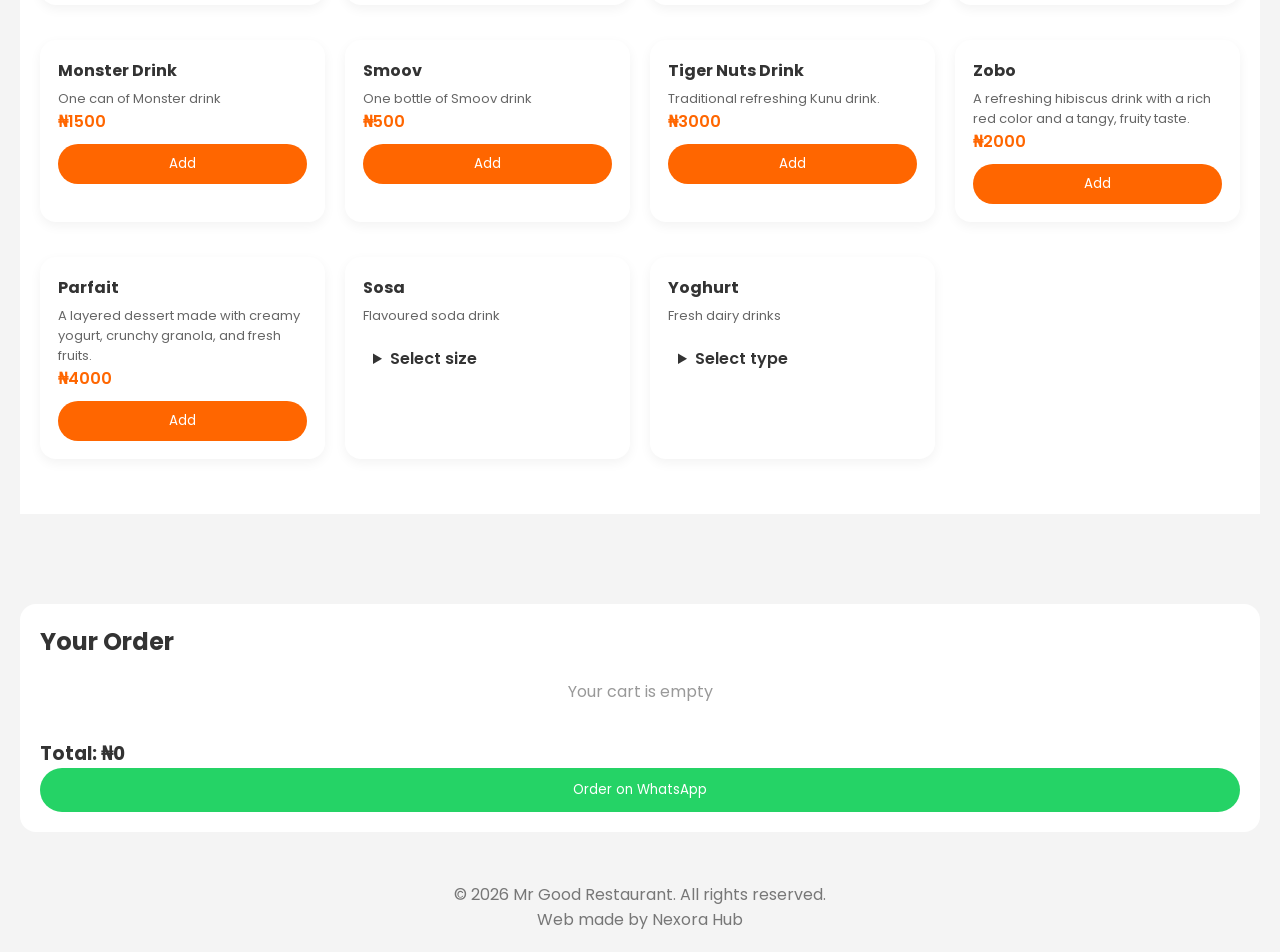
==== commit 773aa56e: "Add new drink items and remove duplicates" ====
--- a/menu.html
+++ b/menu.html
@@ -880,8 +880,29 @@
       <span>₦500</span>
       <button onclick="addToCart('Smoov', 500)">Add</button>
     </div>
-
-    <div class="food-item">
+    
+     <div class="food-item">
+      <h4>Tiger Nuts Drink</h4>
+      <p>Traditional refreshing Kunu drink.</p>
+      <span>₦3000</span>
+      <button onclick="addToCart('Tiger Nut Drinks', 3000)">Add</button>
+    </div>
+
+     <div class="food-item">
+      <h4>Zobo</h4>
+      <p>A refreshing hibiscus drink with a rich red color and a tangy, fruity taste.</p>
+      <span>₦2000</span>
+      <button onclick="addToCart('Zobo', 2000)">Add</button>
+    </div>
+    
+    <div class="food-item">
+      <h4>Parfait</h4>
+      <p>A layered dessert made with creamy yogurt, crunchy granola, and fresh fruits.</p>
+      <span>₦4000</span>
+      <button onclick="addToCart('Parfait', 4000)">Add</button>
+    </div>
+
+      <div class="food-item">
       <h4>Sosa</h4>
       <p>Flavoured soda drink</p>
       <details>
@@ -907,29 +928,6 @@
       </details>
     </div>
 
-
-     <div class="food-item">
-      <h4>Tiger Nuts Drink</h4>
-      <p>Traditional refreshing Kunu drink.</p>
-      <span>₦3000</span>
-      <button onclick="addToCart('Tiger Nut Drinks', 3000)">Add</button>
-    </div>
-
-
-     <div class="food-item">
-      <h4>Zobo</h4>
-      <p>A refreshing hibiscus drink with a rich red color and a tangy, fruity taste.</p>
-      <span>₦2000</span>
-      <button onclick="addToCart('Zobo', 2000)">Add</button>
-    </div>
-    
-
-    <div class="food-item">
-      <h4>Parfait</h4>
-      <p>A layered dessert made with creamy yogurt, crunchy granola, and fresh fruits.</p>
-      <span>₦4000</span>
-      <button onclick="addToCart('Parfait', 4000)">Add</button>
-    </div>
  </div>
 </div>
       </section>
--- a/style.css
+++ b/style.css
@@ -81,6 +81,14 @@
   text-decoration: none;
 }
 
+#searchInput {
+  width: 100%;
+  padding: 12px;
+  margin-bottom: 20px;
+  border-radius: 25px;
+  border: 1px solid #ccc;
+}
+
 /* MENU */
 .menu {
   padding: 40px 20px;
@@ -163,13 +171,69 @@
   border-radius: 16px;
 }
 
-.cart button {
+/* WhatsApp Order Button ONLY */
+.cart > button {
   width: 100%;
   padding: 12px;
   background: #25D366;
   color: #fff;
   border: none;
   border-radius: 999px;
+}
+
+/* Cart items container */
+#cart-items {
+  margin-bottom: 15px;
+}
+
+/* Each cart item row */
+.cart-item {
+  display: flex;
+  justify-content: space-between;
+  align-items: center;
+  padding: 12px 0;
+  border-bottom: 1px solid #eee;
+  gap: 15px;
+}
+
+/* Item text (name + price) */
+.cart-item span {
+  flex: 1;
+  font-size: 14px;
+  color: #333;
+  word-break: break-word;
+}
+
+/* Green circular remove button - MORE SPECIFIC */
+.cart-item .remove-btn {
+  background: #25D366 !important;  /* Force green */
+  color: white;
+  border: none;
+  width: 32px;
+  height: 32px;
+  border-radius: 50% !important;  /* Force circle */
+  cursor: pointer;
+  font-size: 18px;
+  line-height: 1;
+  display: flex;
+  align-items: center;
+  justify-content: center;
+  flex-shrink: 0;
+  transition: background 0.2s ease;
+  padding: 0;  /* Remove default padding */
+}
+
+/* Turn red on hover/tap */
+.cart-item .remove-btn:hover,
+.cart-item .remove-btn:active {
+  background: #ff4444 !important;  /* Force red on hover */
+}
+
+/* Empty cart message */
+#cart-items p {
+  color: #999;
+  text-align: center;
+  padding: 20px;
 }
 
 /* CONTACT */
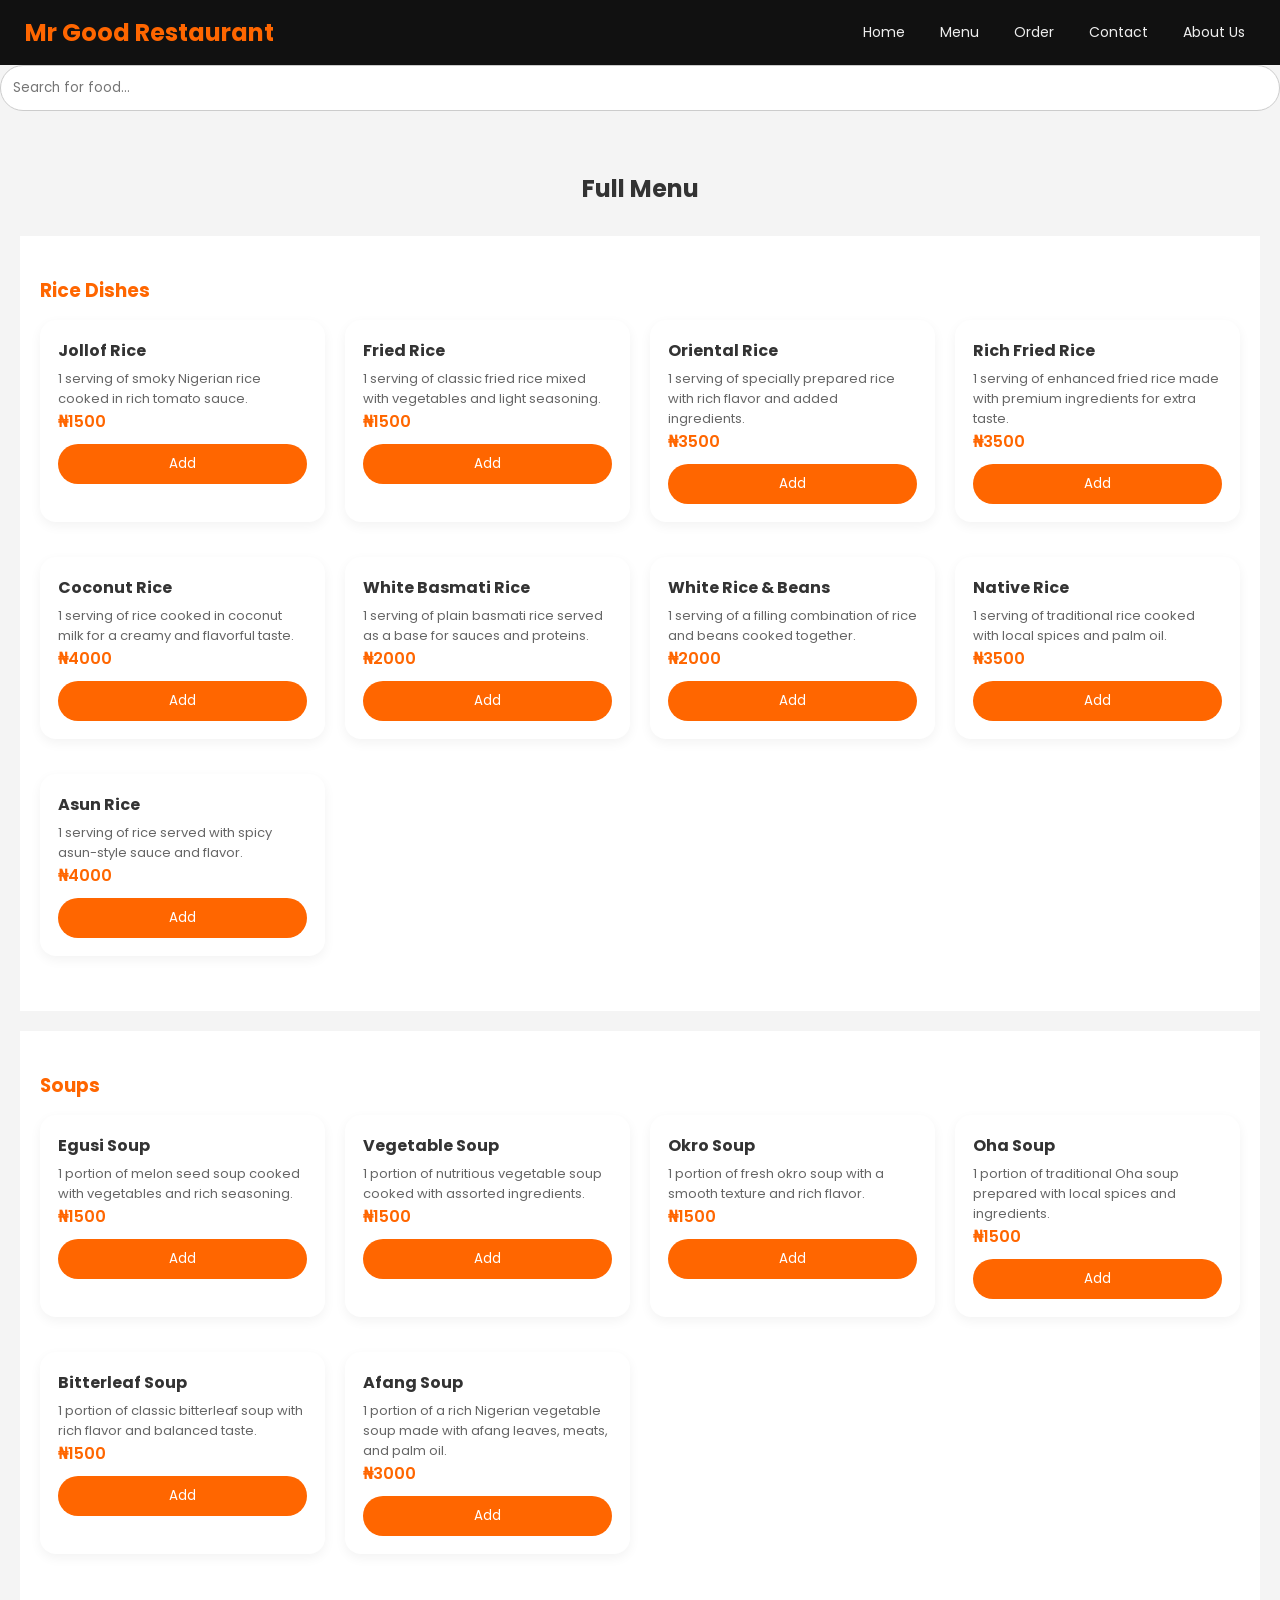
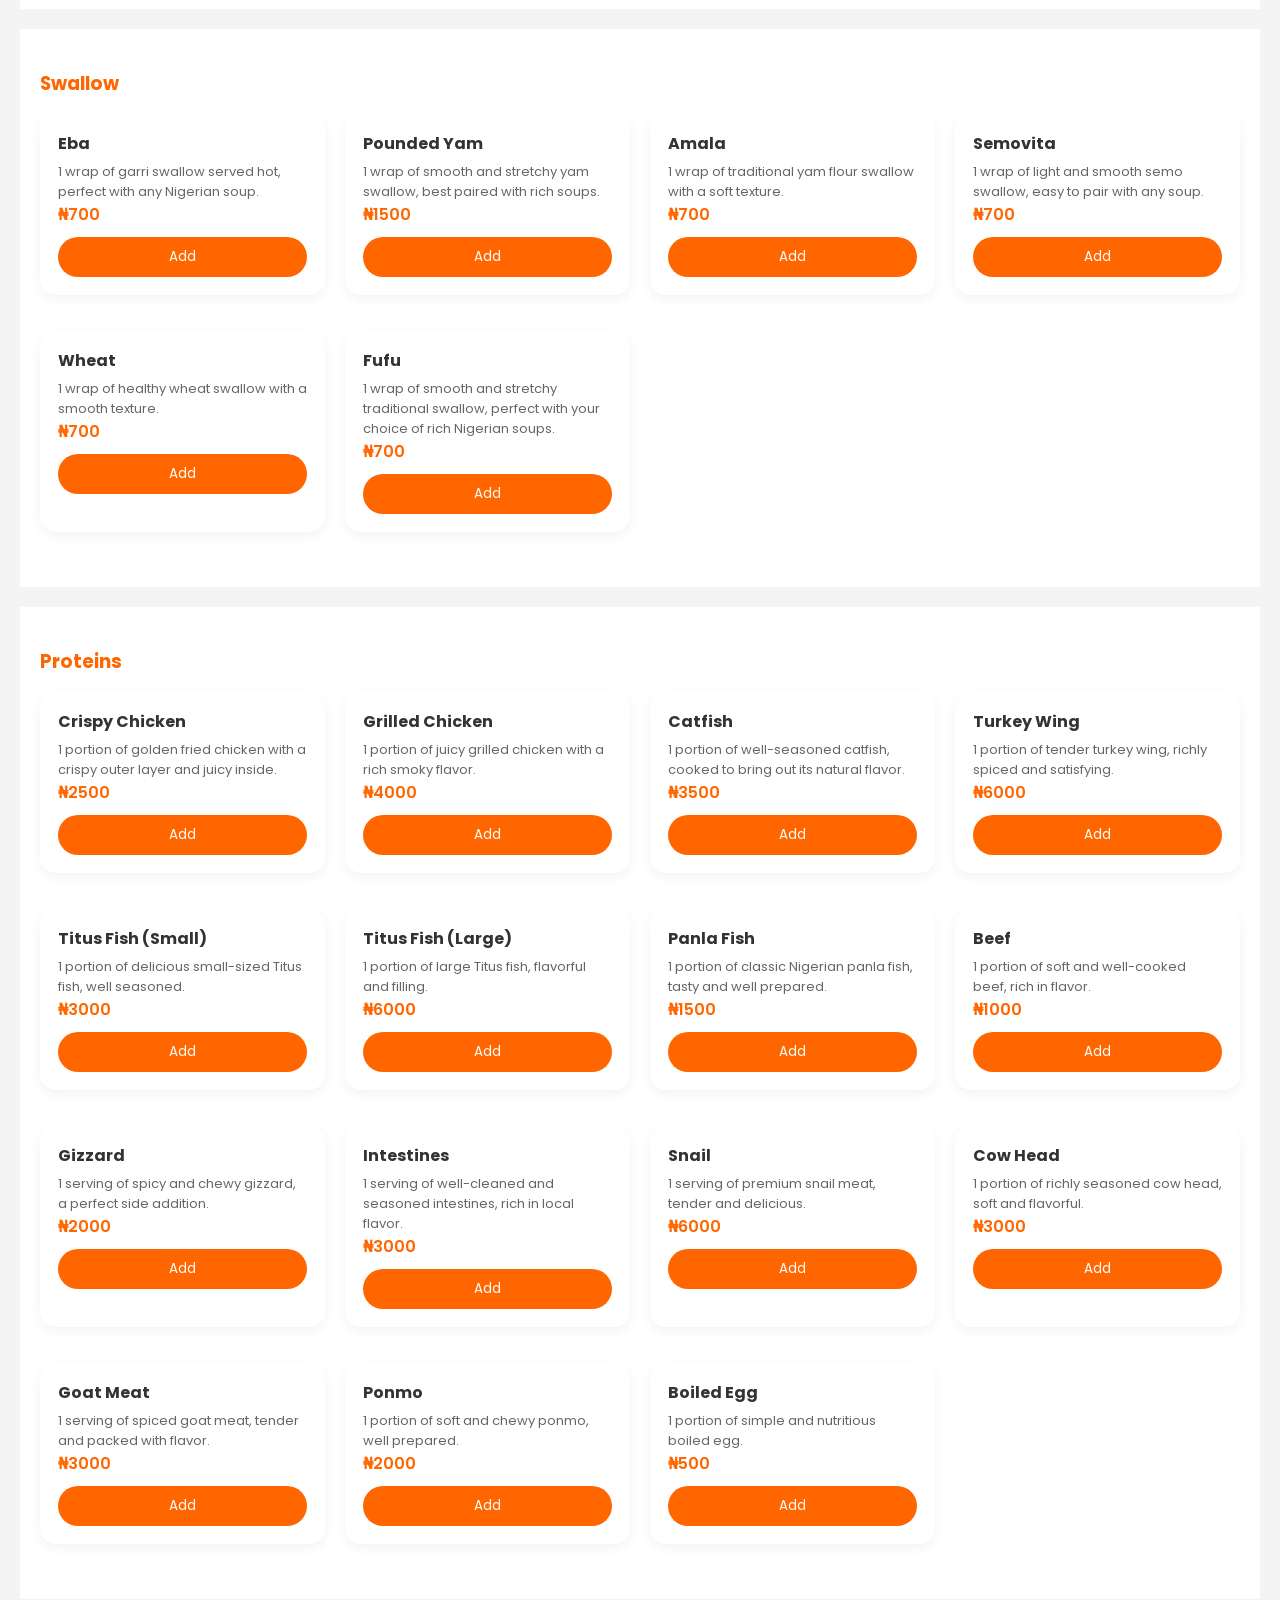
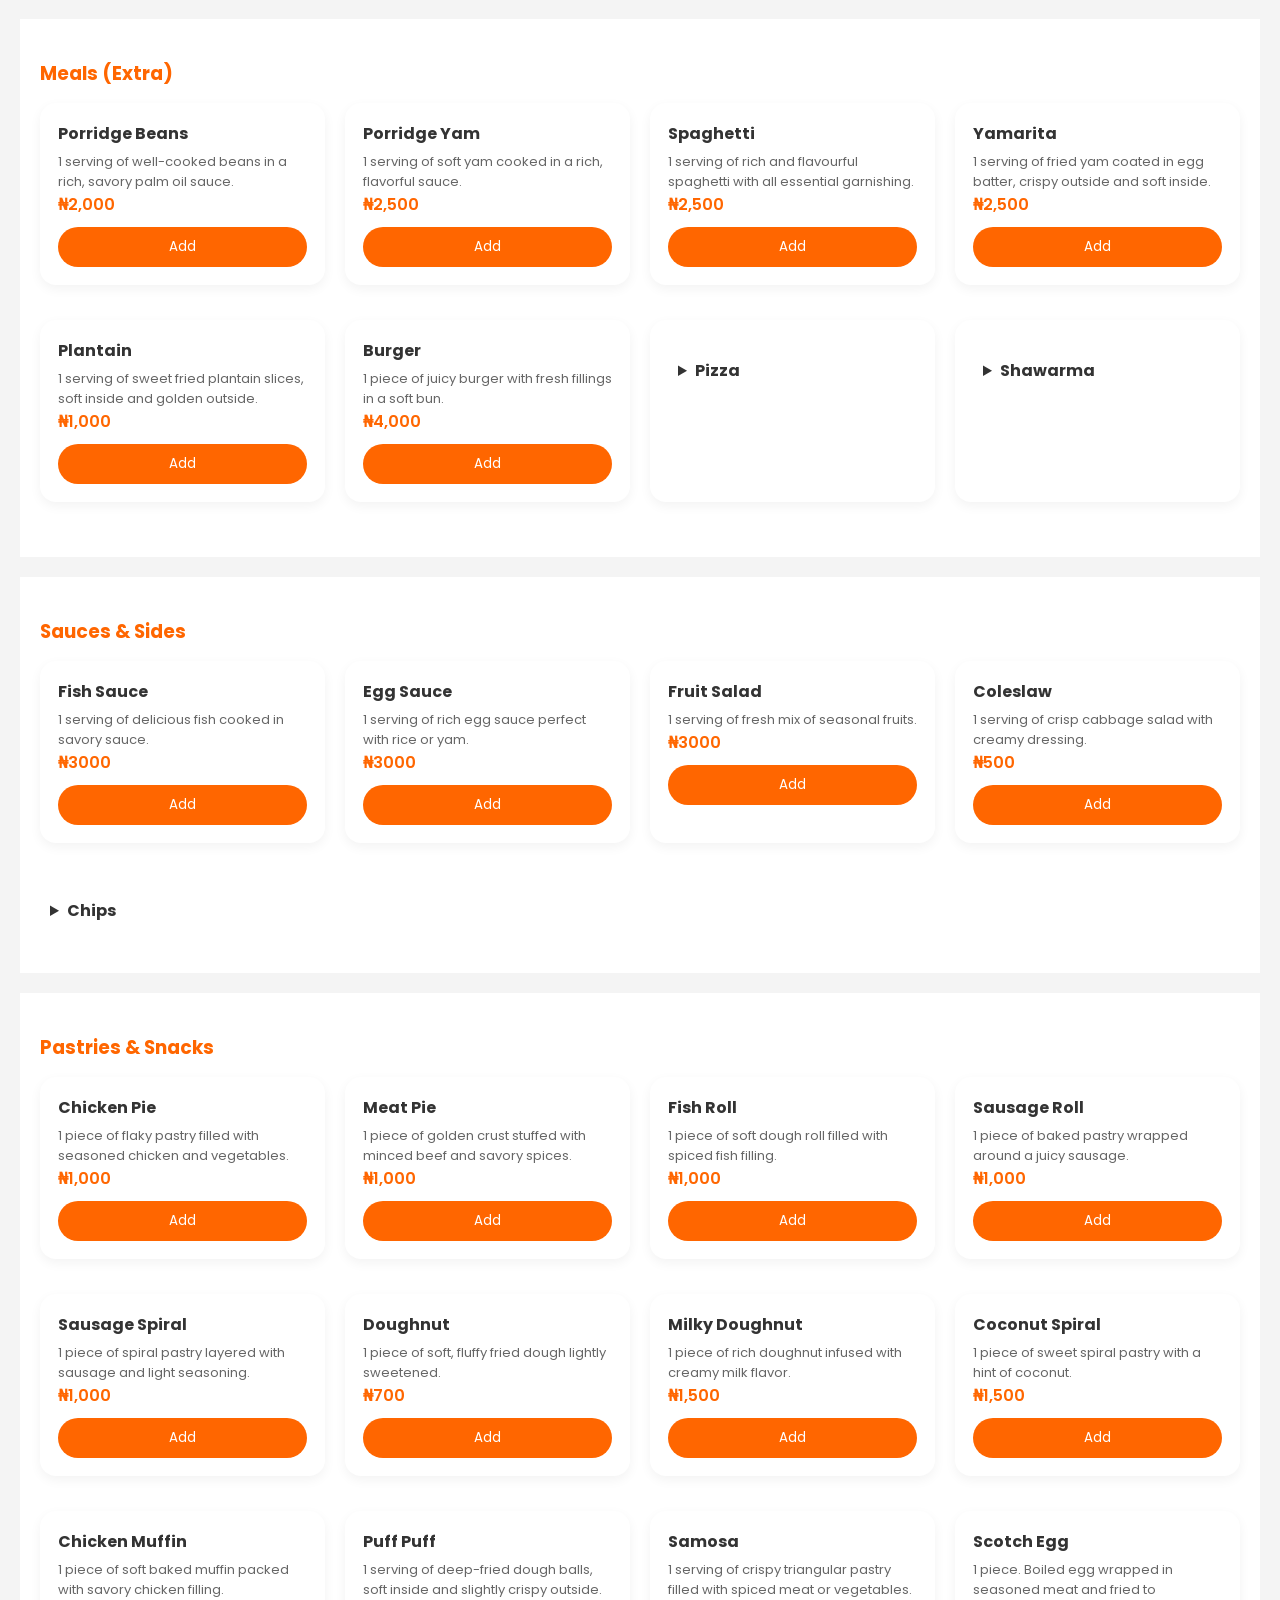
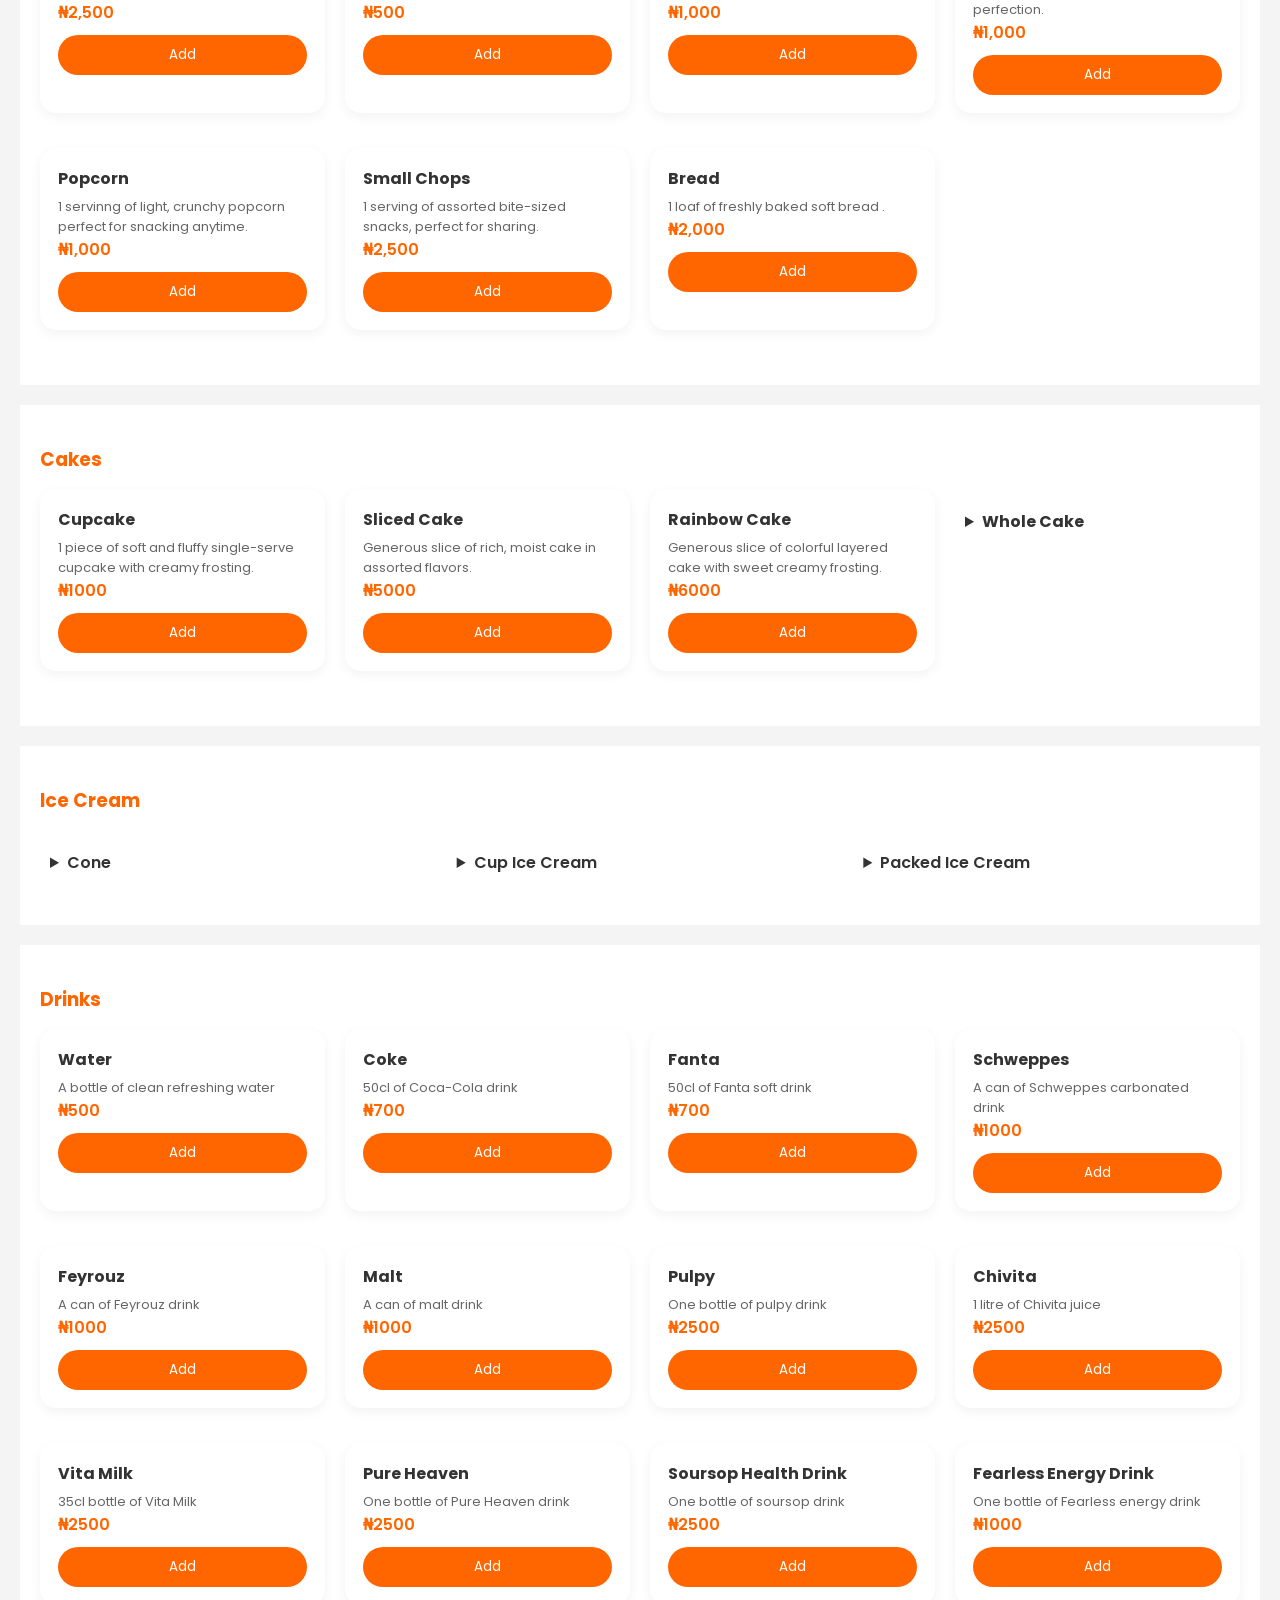
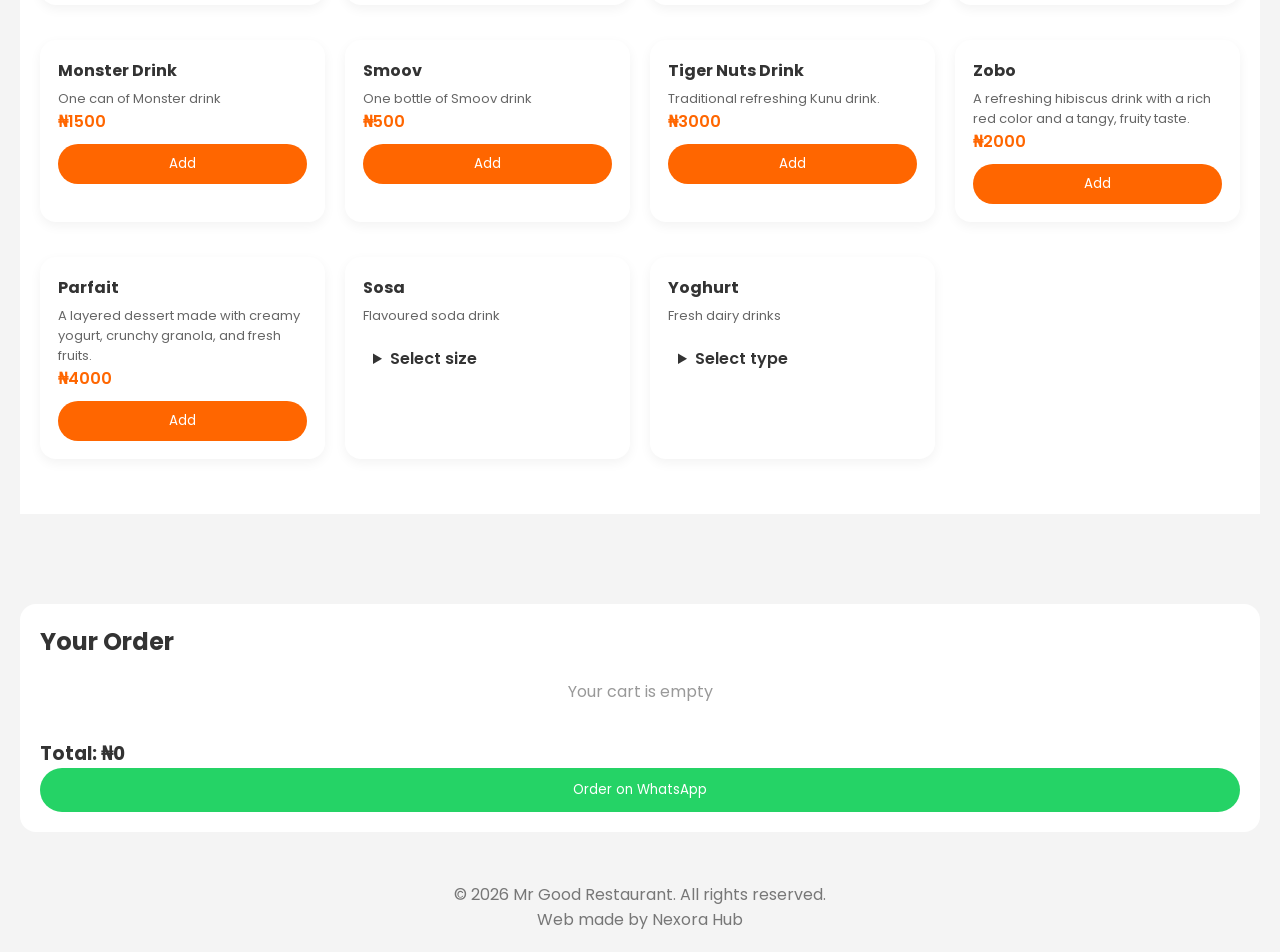
==== commit 980ed1fd: "Update restaurant name in navigation header" ====
--- a/menu.html
+++ b/menu.html
@@ -15,7 +15,7 @@
 
 <!-- NAVIGATION -->
 <nav class="nav">
-  <h2>Mr Good</h2>
+  <h2>Mr Good Restaurant</h2>
   <div class="nav-links">
     <a href="index.html">Home</a>
     <a href="menu.html">Menu</a>
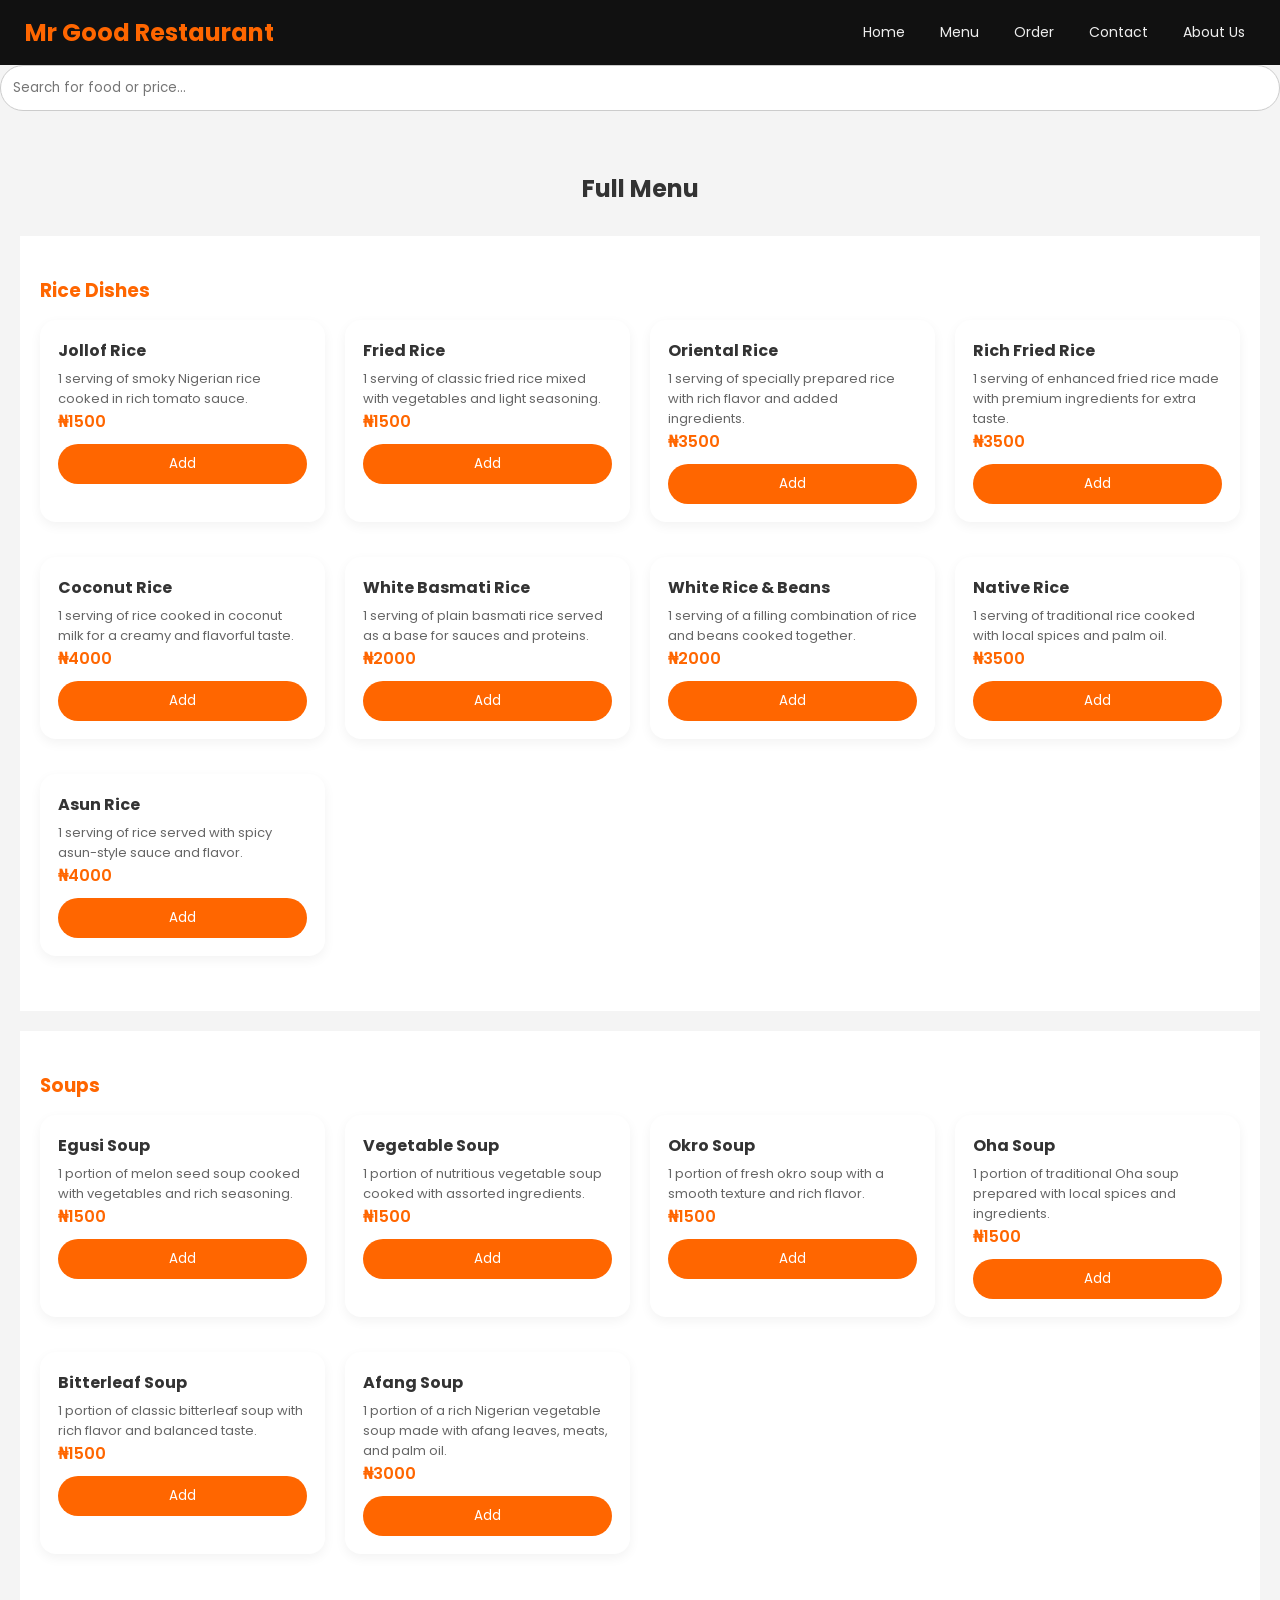
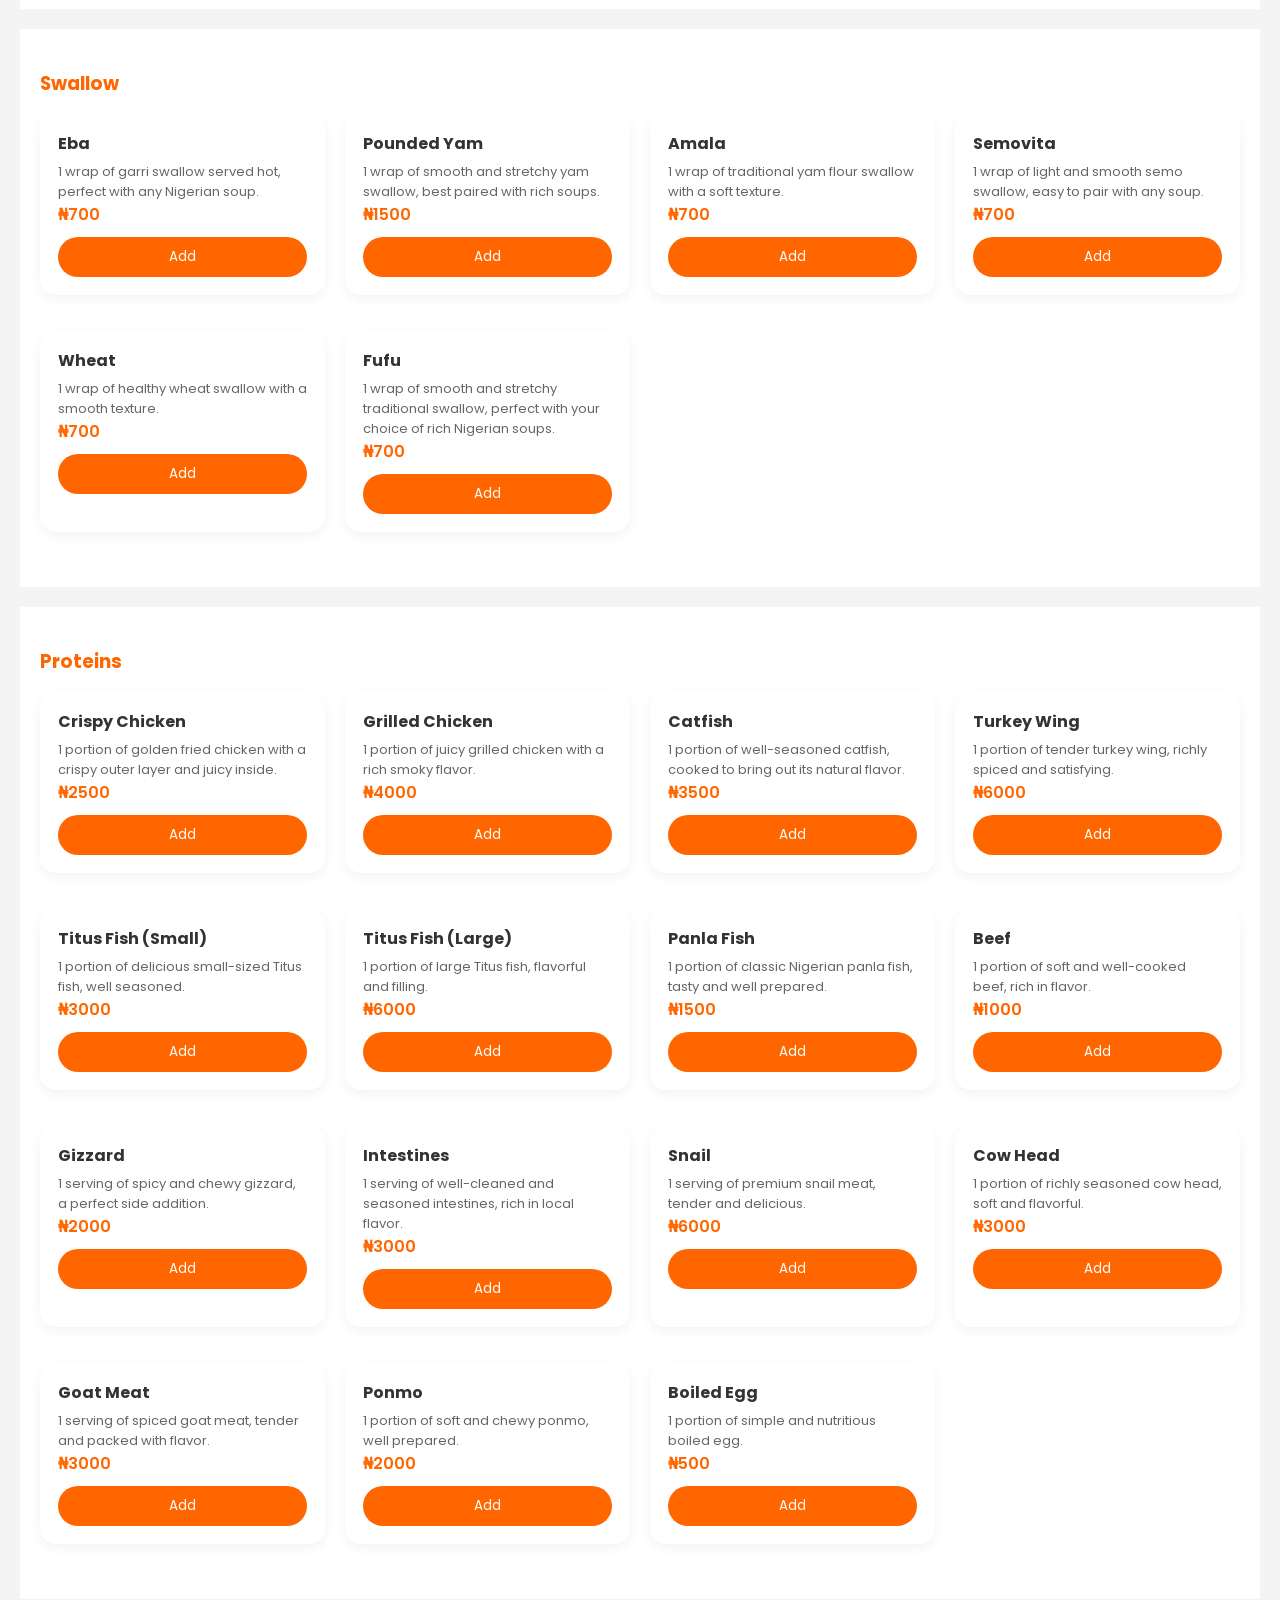
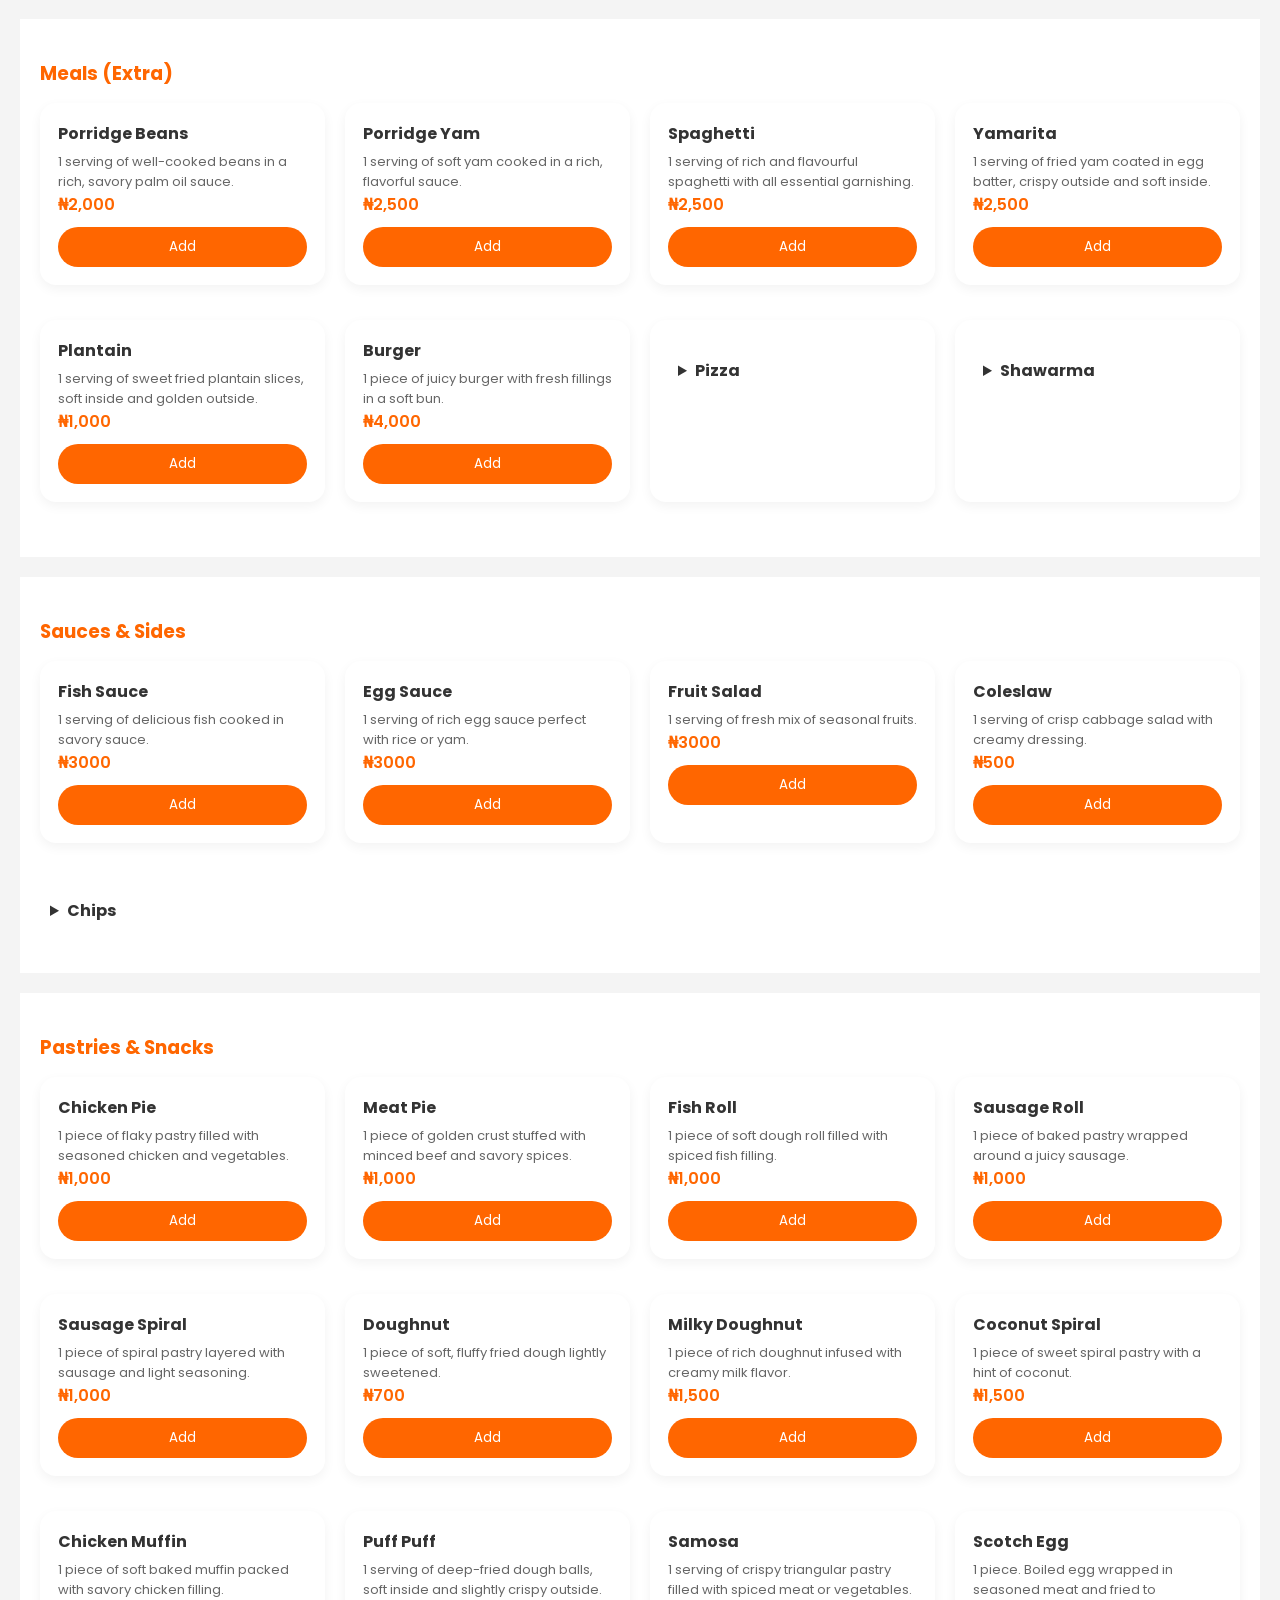
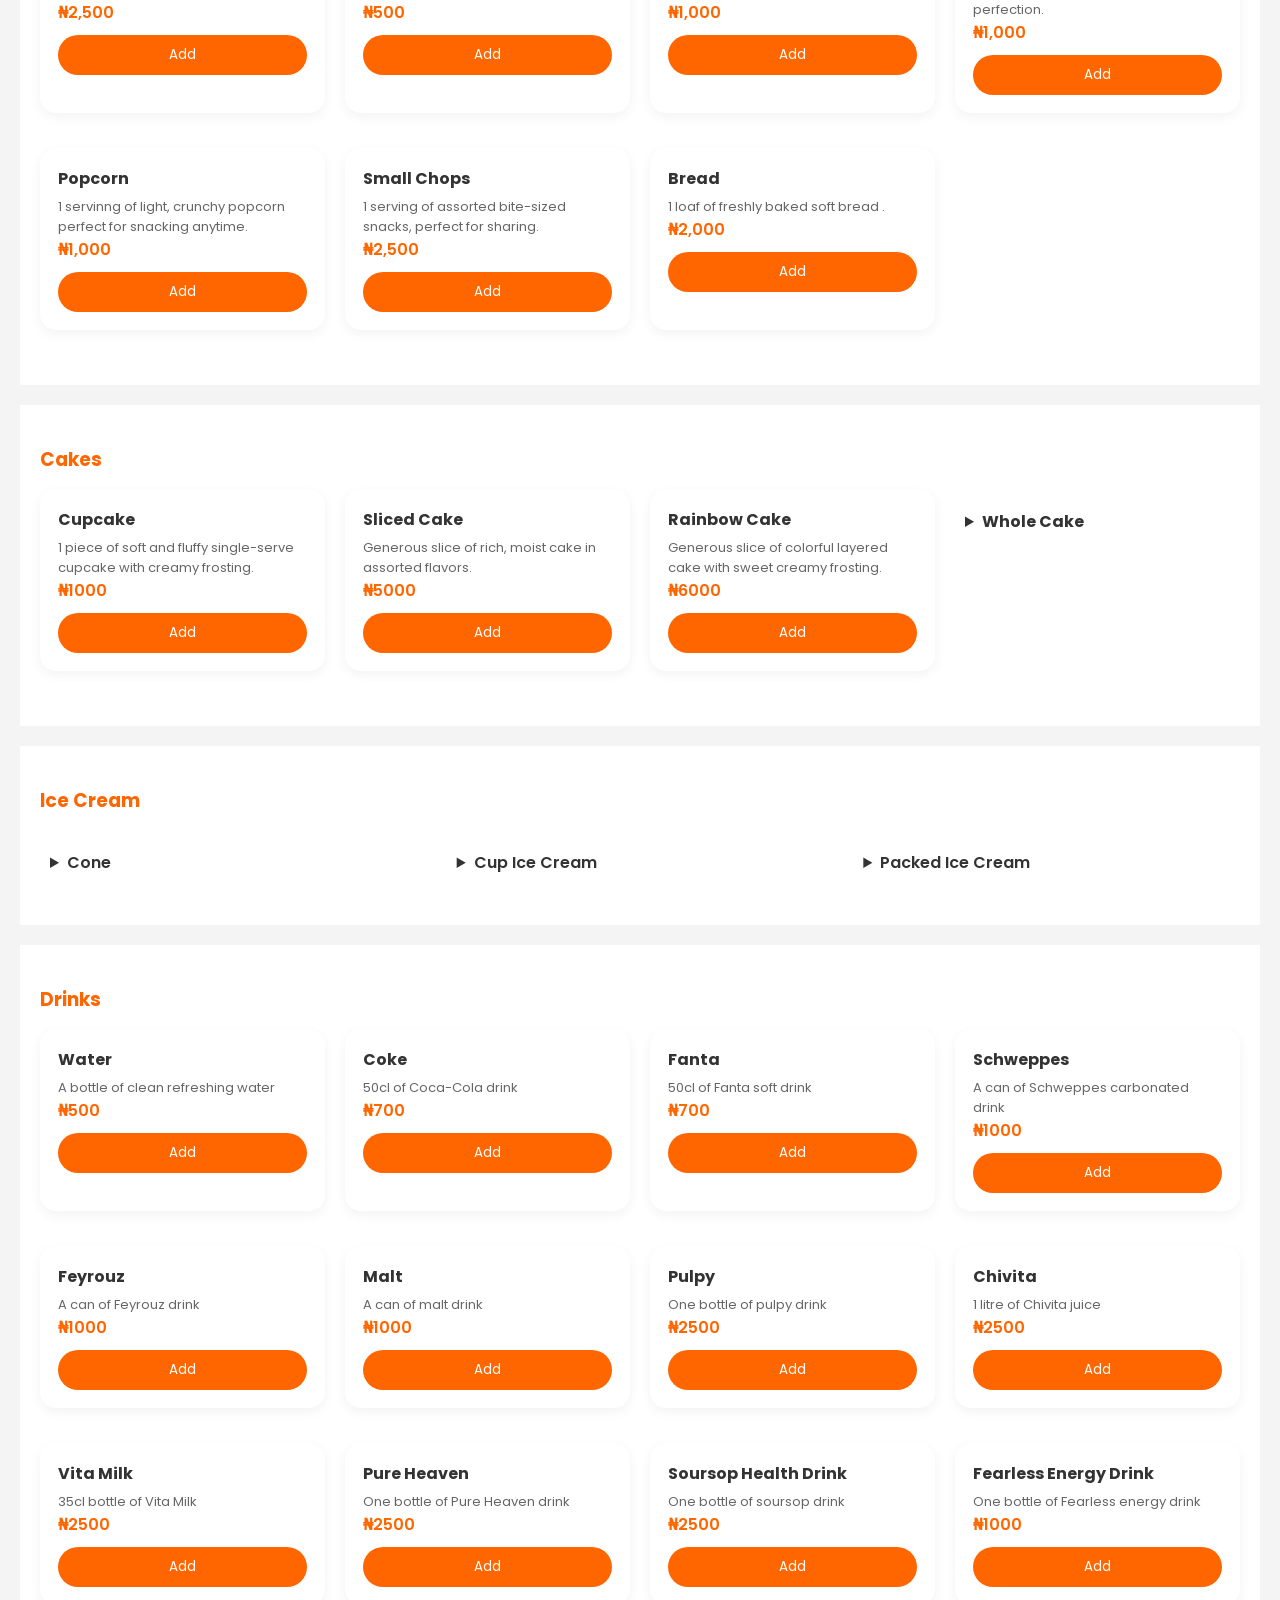
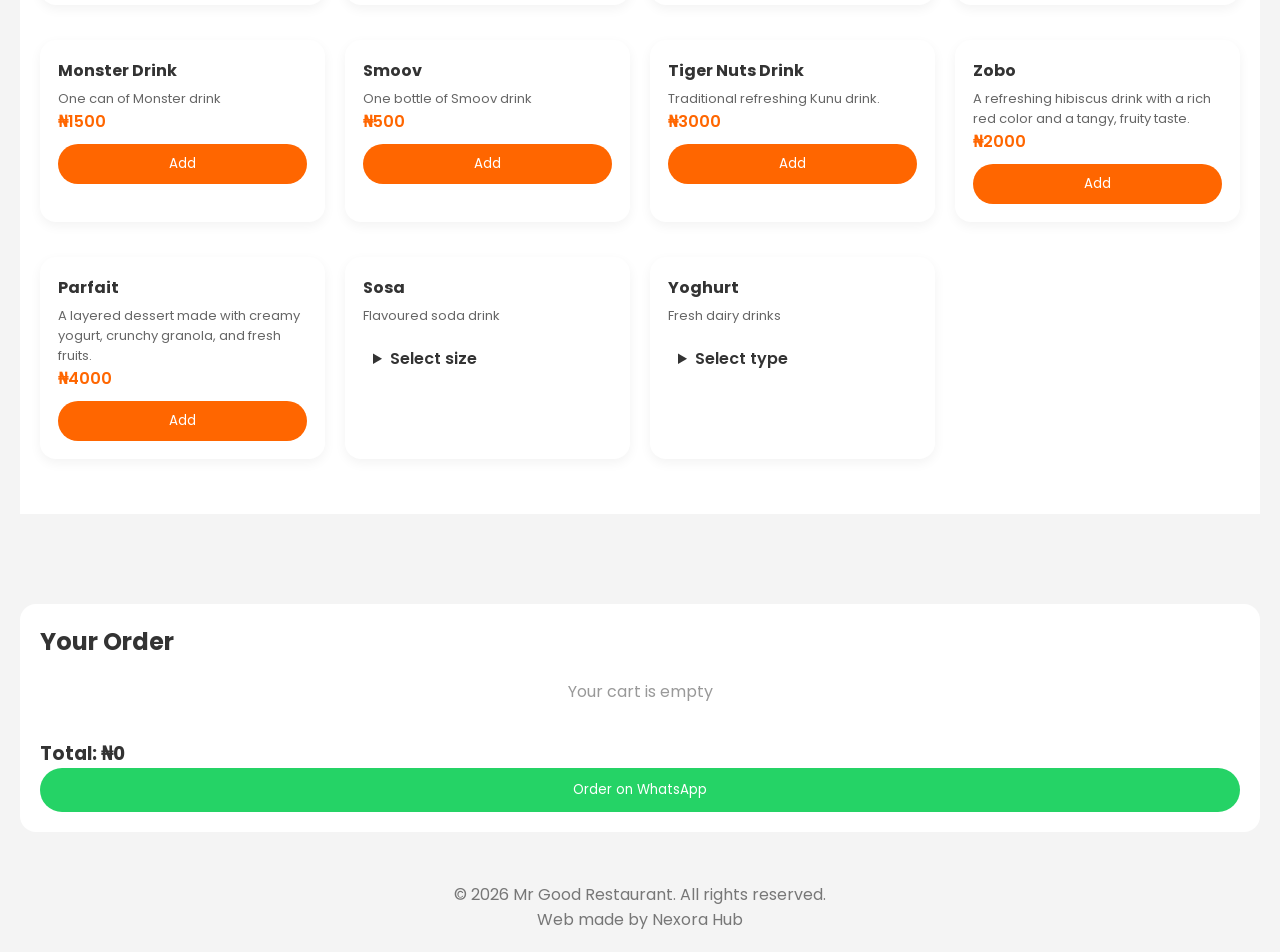
==== commit 455977de: "Update search input placeholder text" ====
--- a/menu.html
+++ b/menu.html
@@ -25,13 +25,15 @@
   </div>
 </nav>
 
-  <input 
+<input 
   type="text" 
   id="searchInput" 
-  placeholder="Search for food..." 
-  onkeyup="searchMenu()"
+  placeholder="Search for food or price..."
 >
 
+<p id="no-result" style="display:none; color:red;">
+  No results found
+</p>
 <section class="menu">
   <h2>Full Menu</h2>
 
